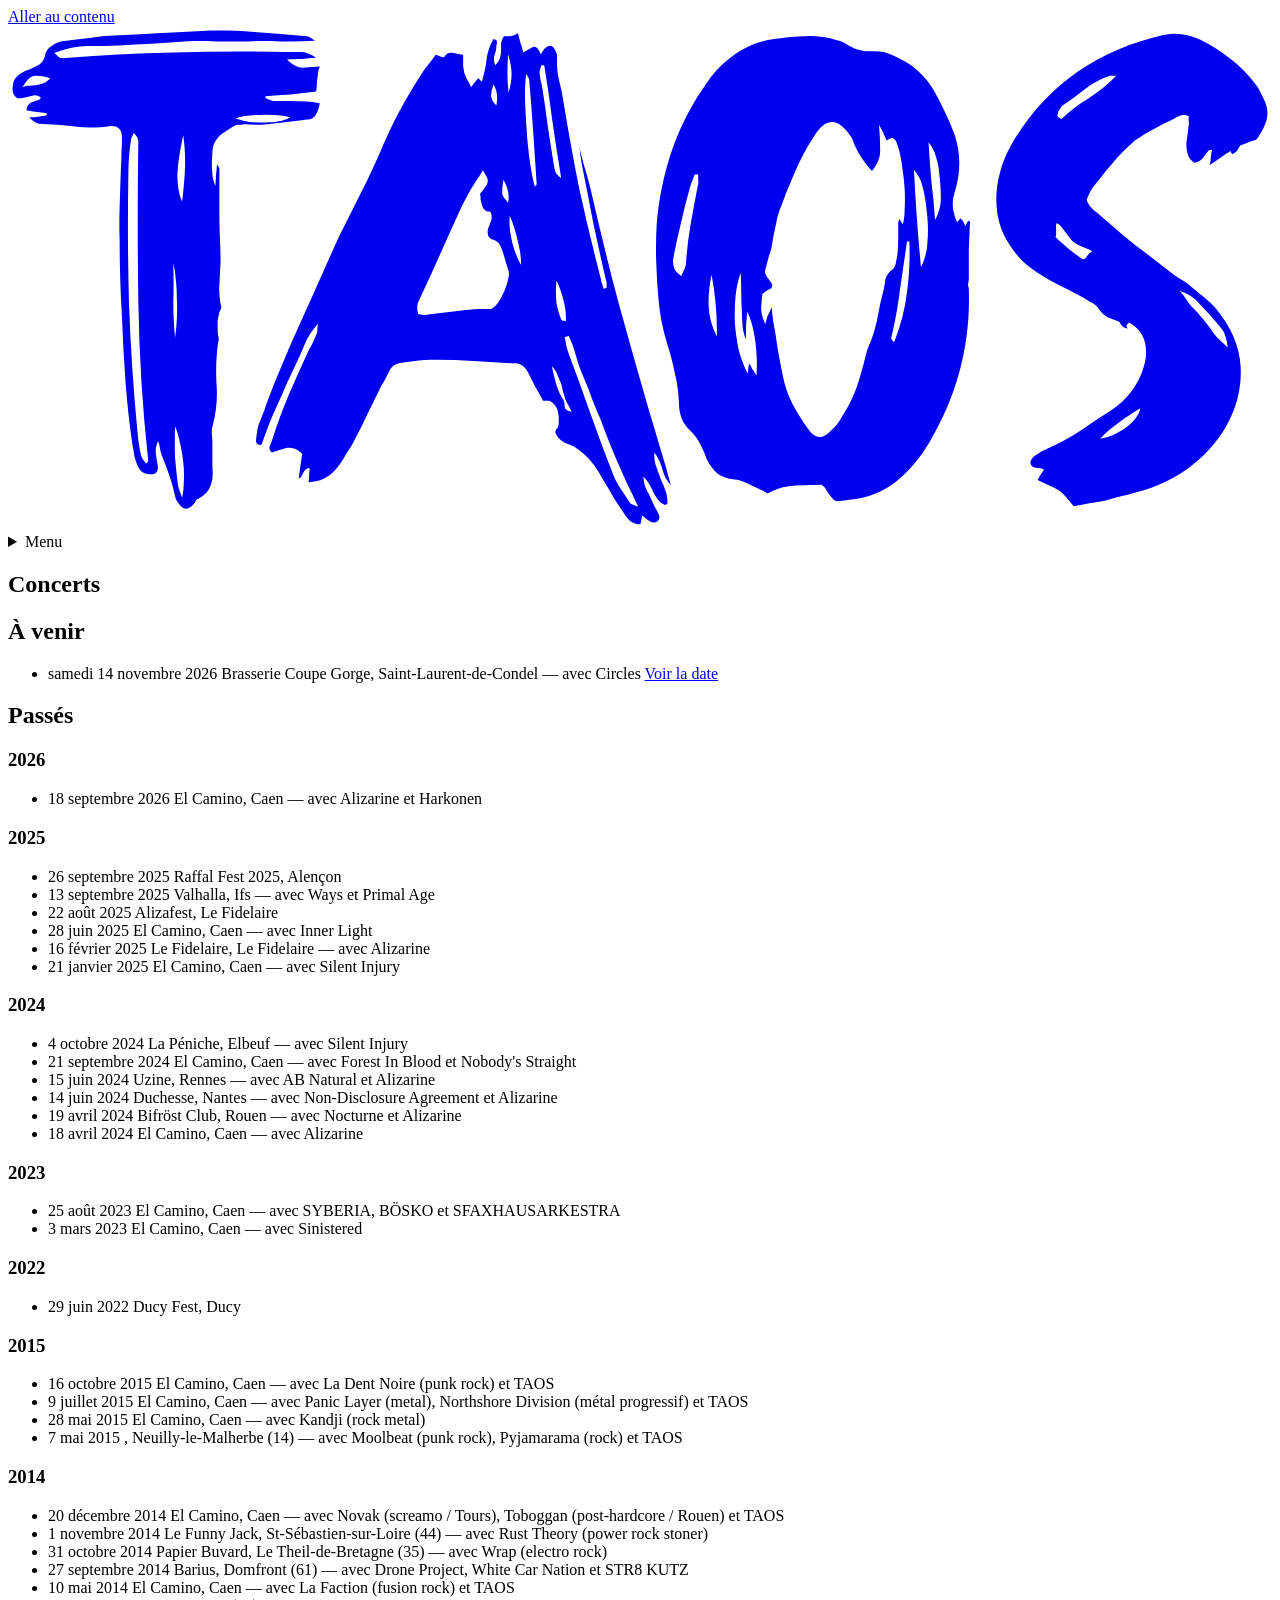
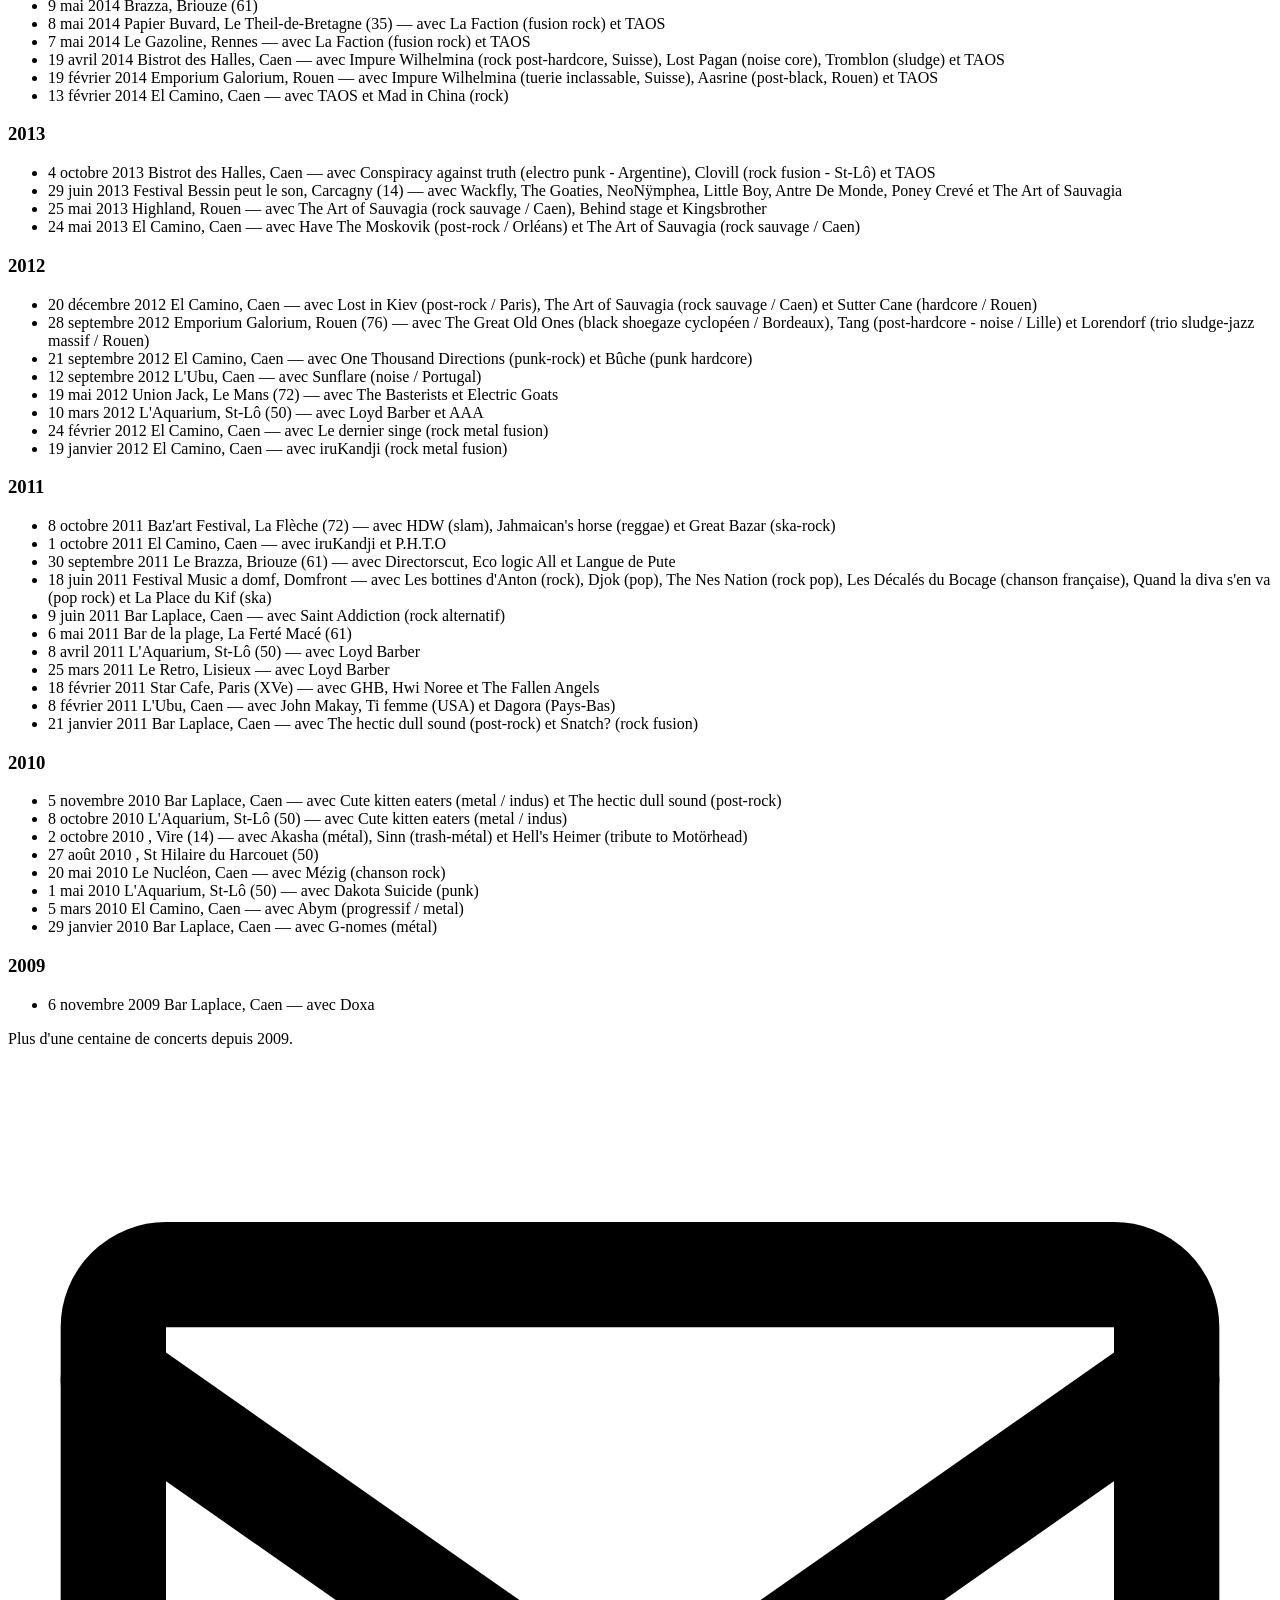
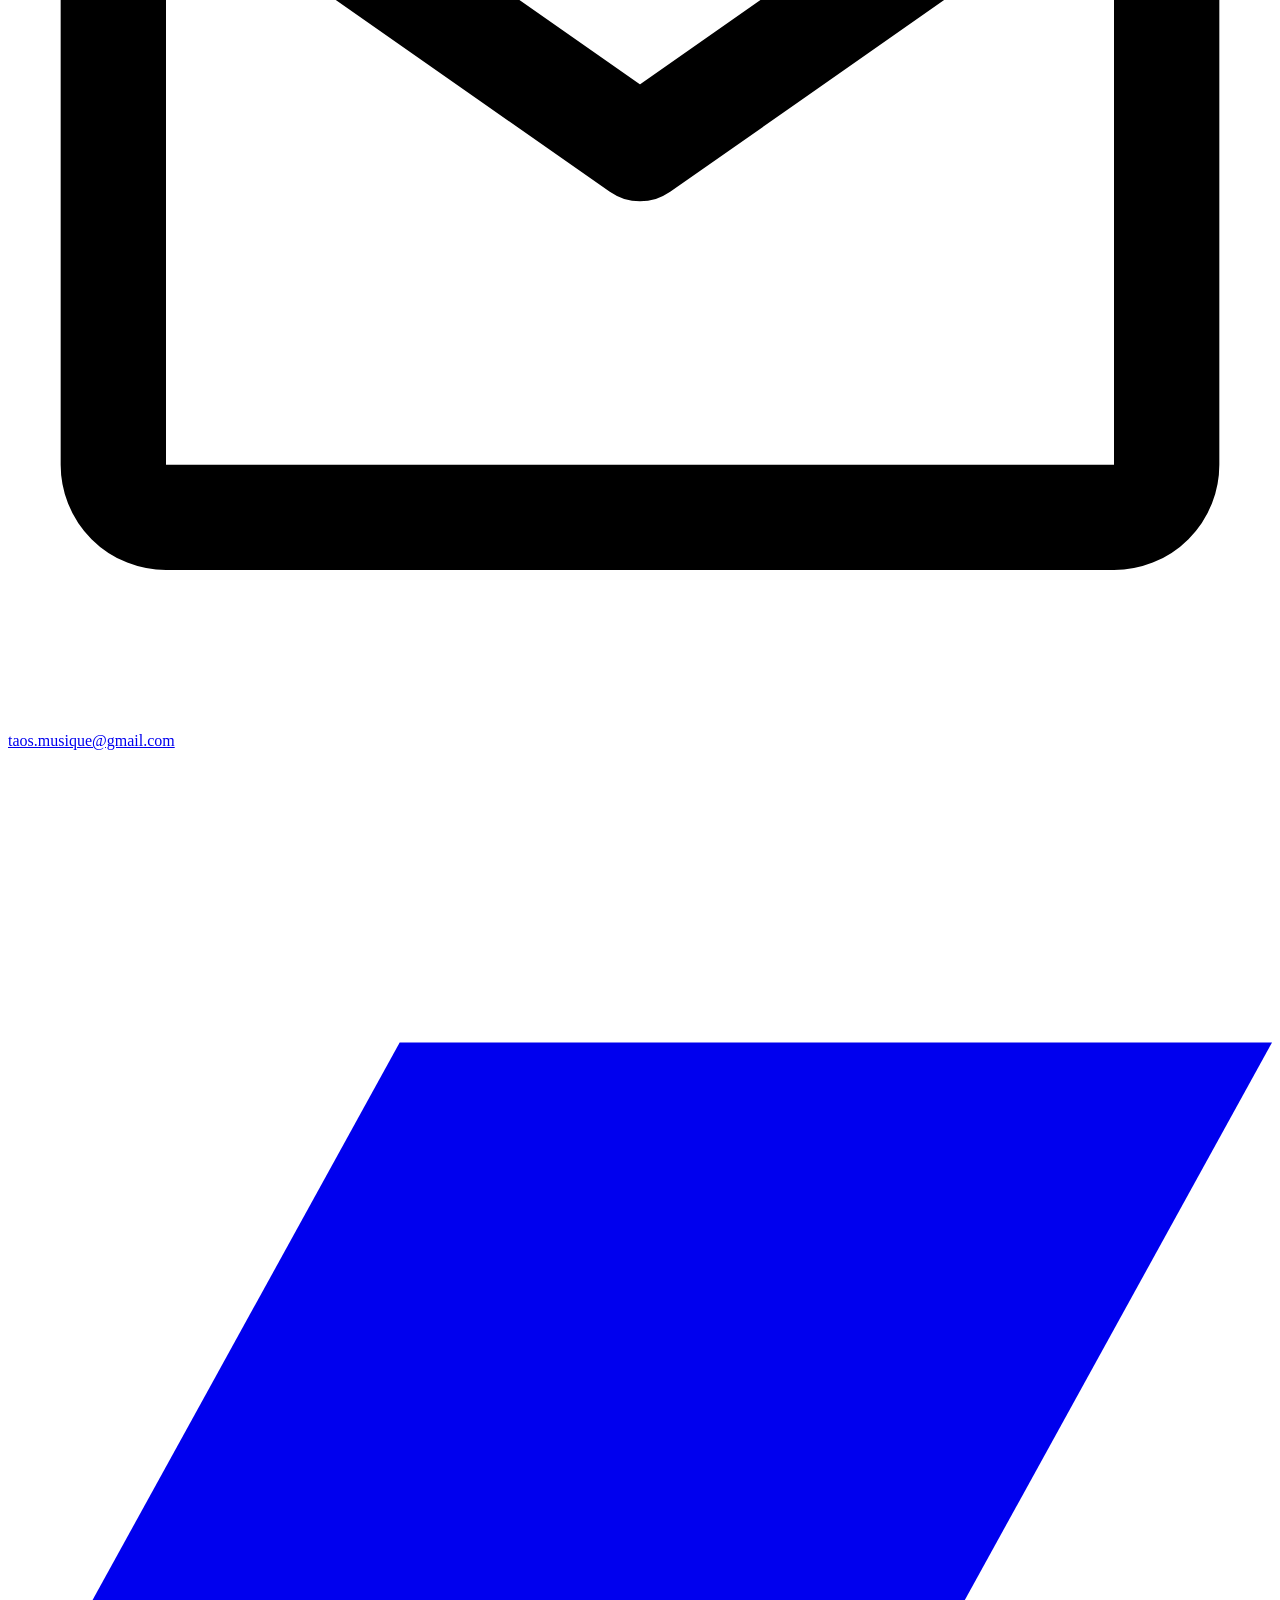
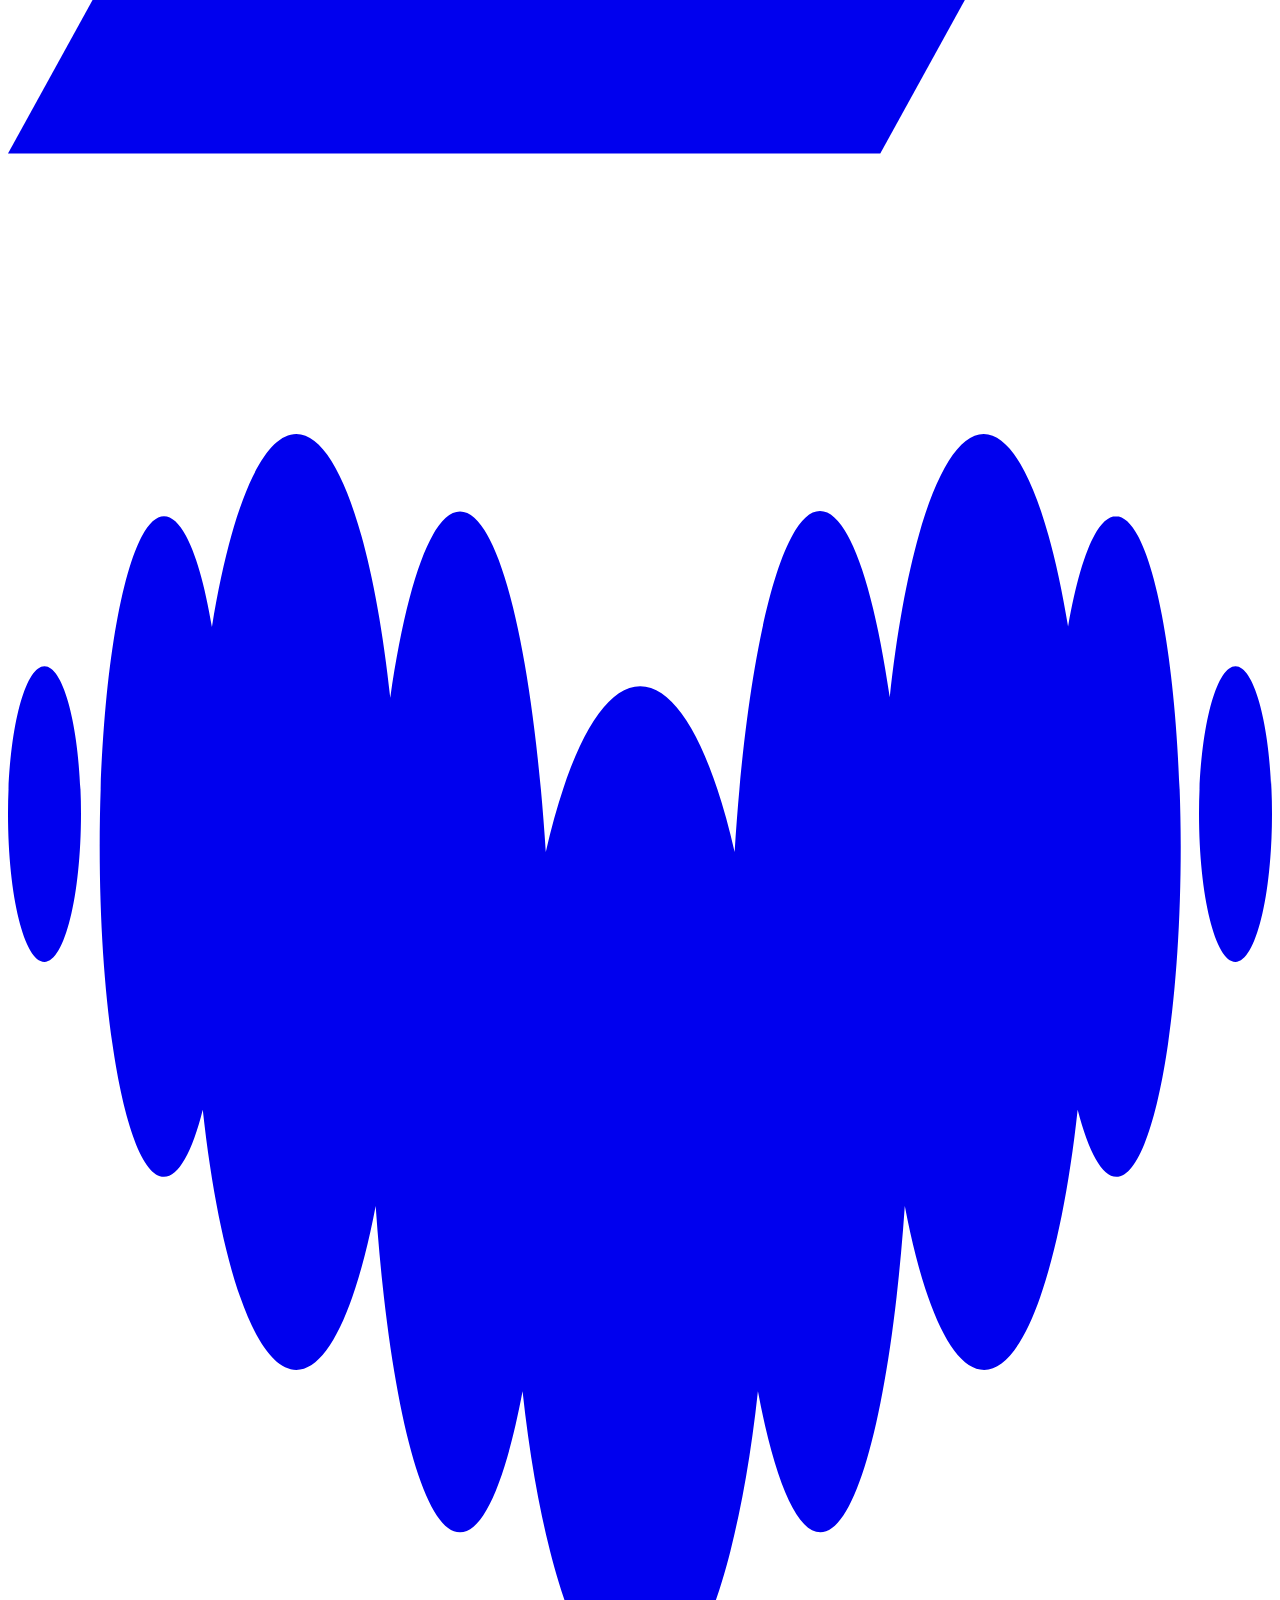
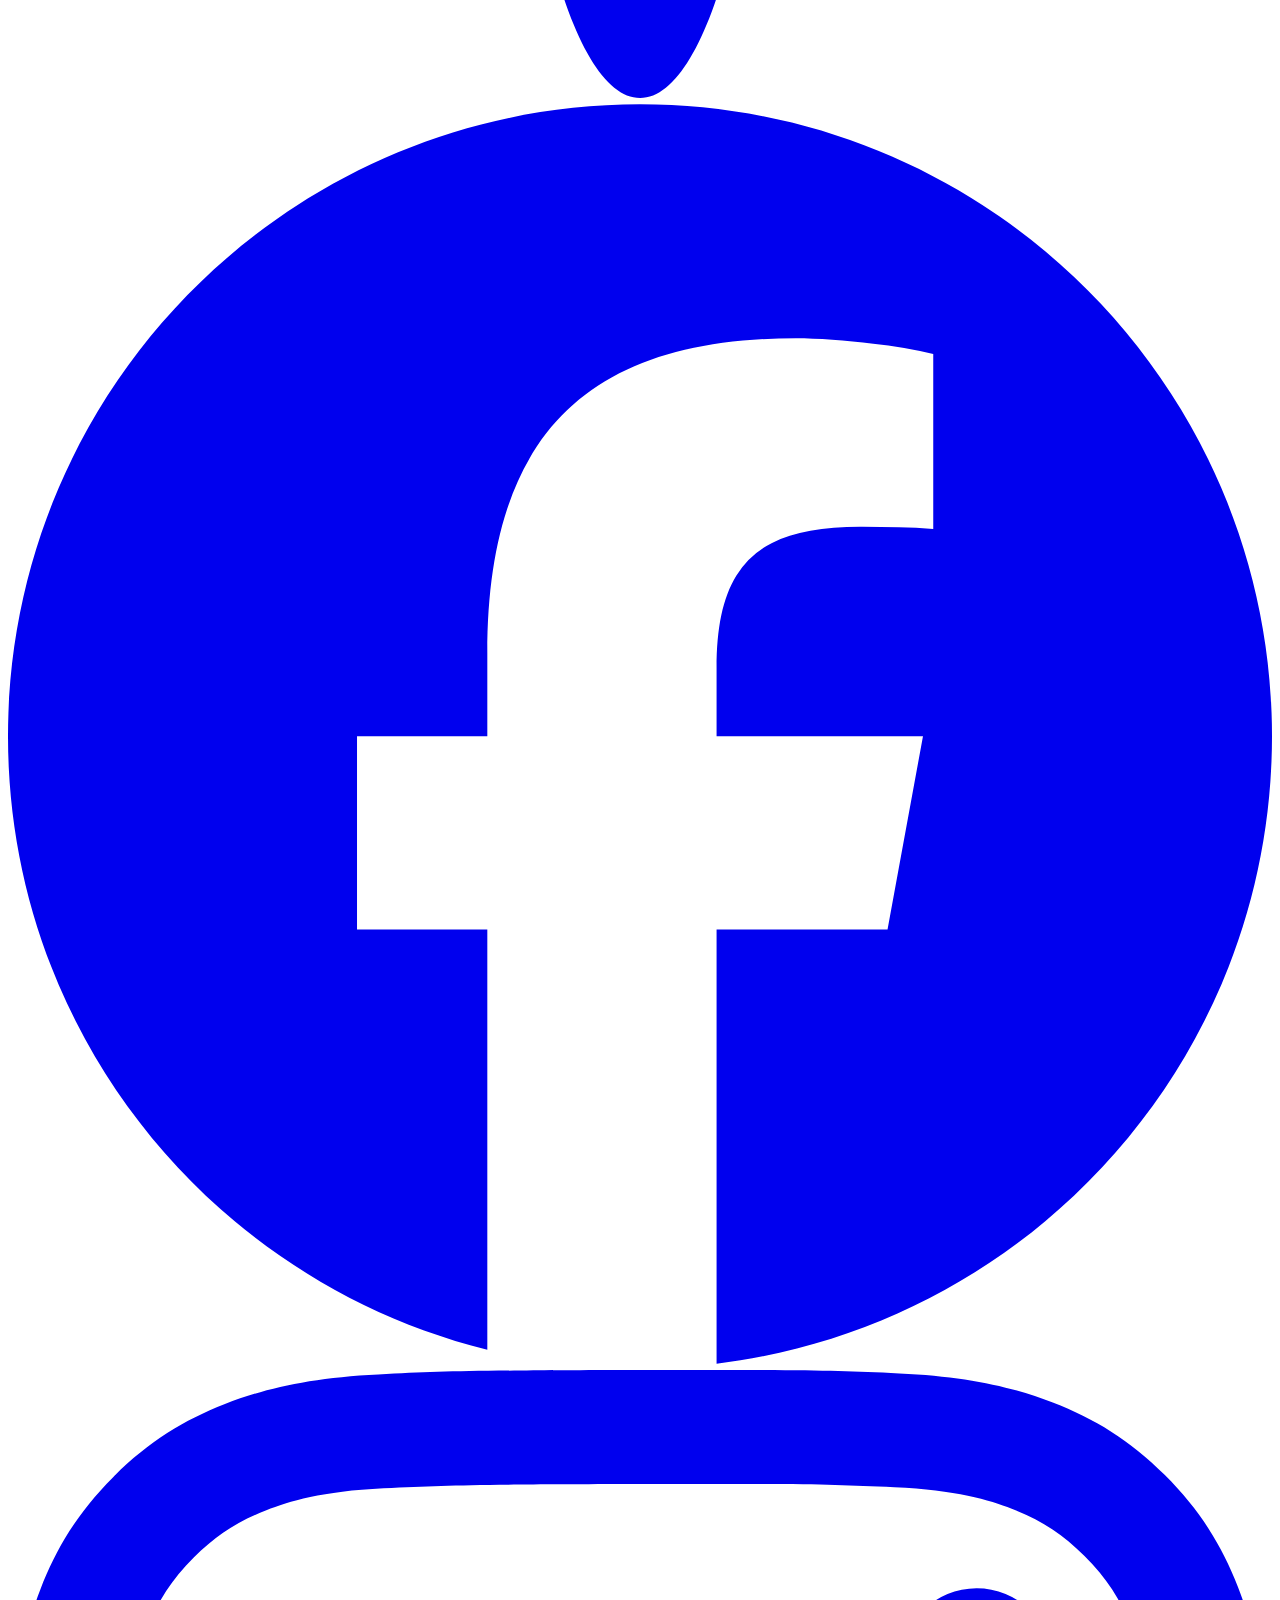
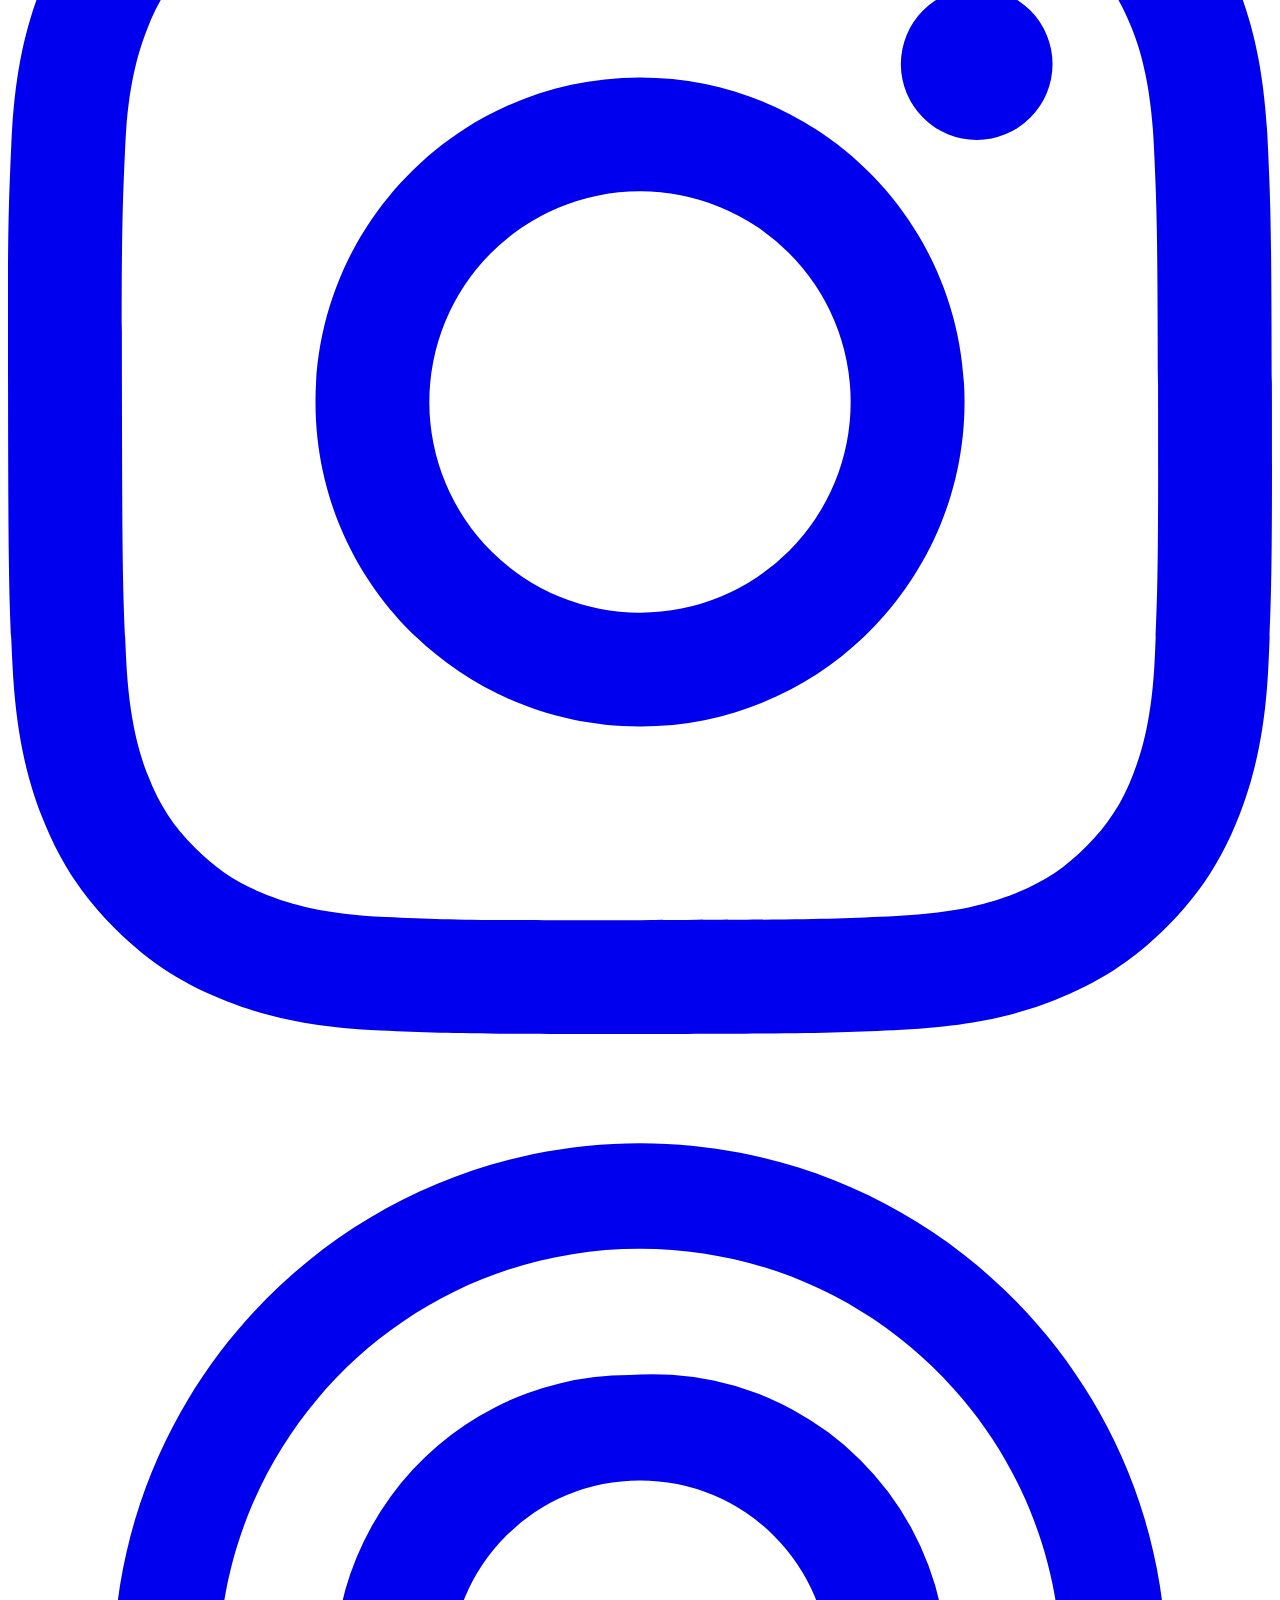
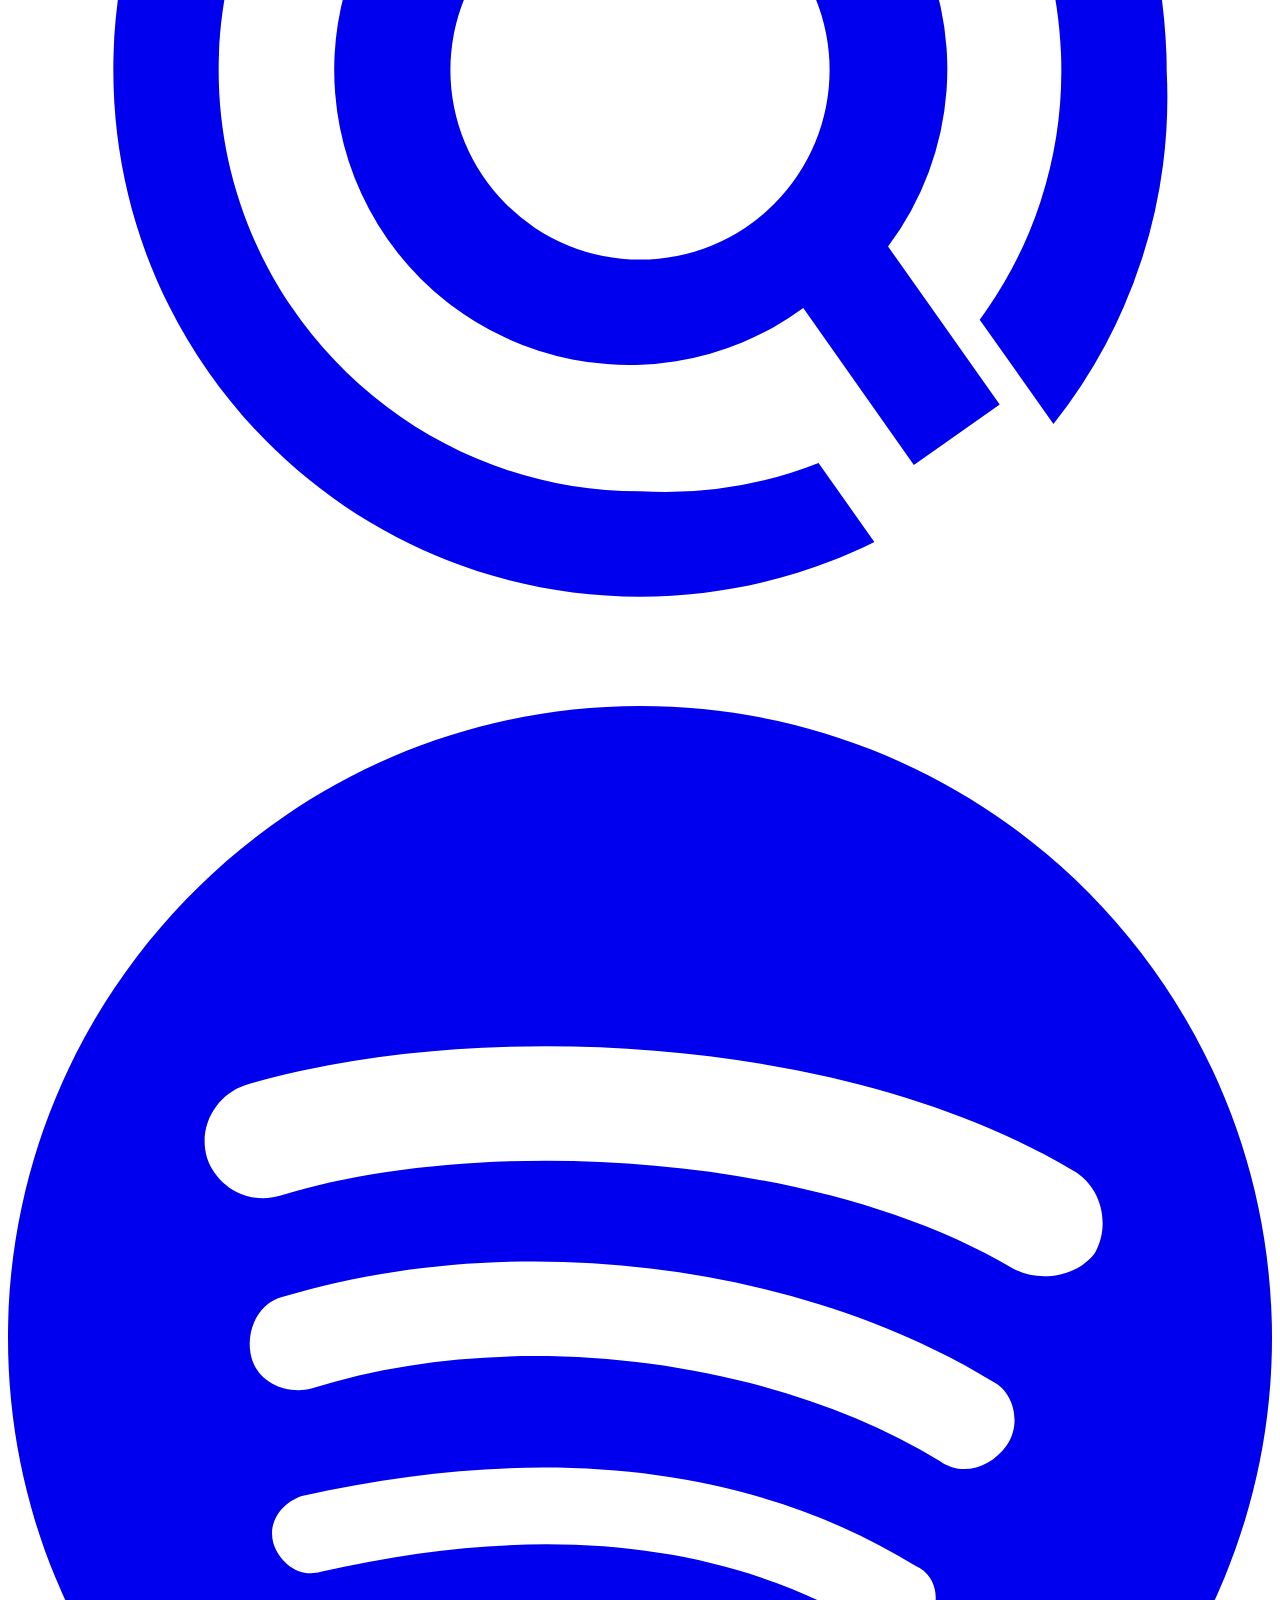
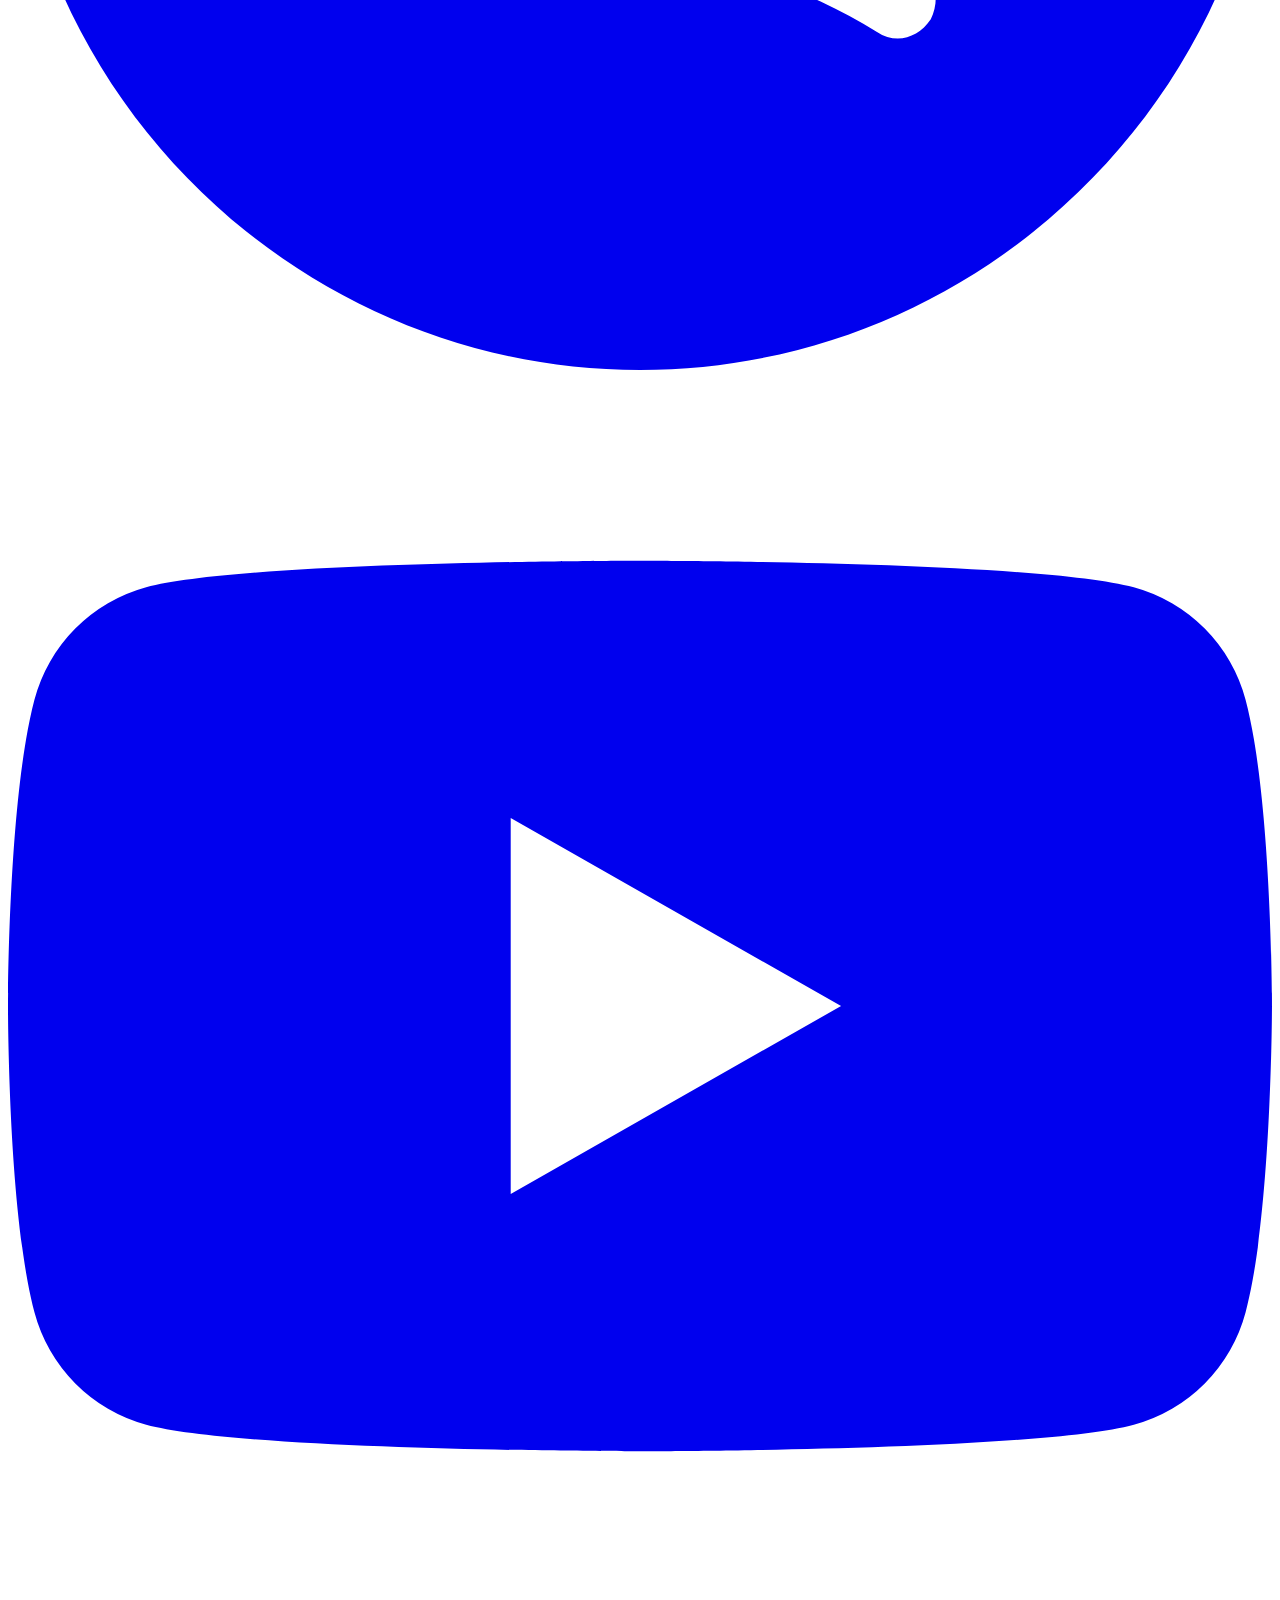
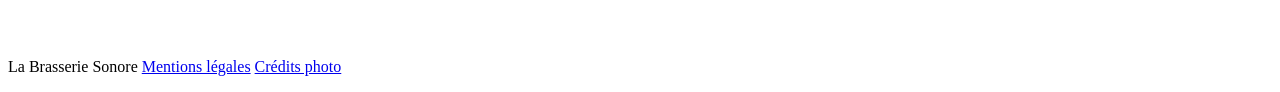
==== concerts/index.html @ 54a5f0a1 "Déploiement 2026-09-20" ====
<!doctype html>
<html lang="fr">
<head>
<meta charset="utf-8">
<meta name="viewport" content="width=device-width, initial-scale=1">
<title>Concerts — TAOS : dates à venir et passées</title>
<meta name="description" content="Prochaine date le samedi 14 novembre 2026 à Brasserie Coupe Gorge, Saint-Laurent-de-Condel. Plus d'une centaine de concerts depuis 2009.">
<link rel="canonical" href="https://mboix.github.io/taosband/concerts/">
<meta name="robots" content="noindex, nofollow">
<link rel="icon" type="image/svg+xml" href="/taosband/assets/logo/favicon.svg">
<link rel="icon" href="/taosband/favicon-32.png" sizes="32x32" type="image/png">
<link rel="apple-touch-icon" href="/taosband/favicon-180.png">
<link rel="stylesheet" href="/taosband/styles.css">
<meta property="og:title" content="Concerts — TAOS : dates à venir et passées">
<meta property="og:description" content="Prochaine date le samedi 14 novembre 2026 à Brasserie Coupe Gorge, Saint-Laurent-de-Condel. Plus d'une centaine de concerts depuis 2009.">
<meta property="og:image" content="https://mboix.github.io/taosband/og.jpg">
<meta property="og:type" content="website">
<meta property="og:url" content="https://mboix.github.io/taosband/concerts/">
<meta property="og:locale" content="fr_FR">
<meta property="twitter:card" content="summary_large_image">
<script type="application/ld+json">{"@context":"https://schema.org","@type":"MusicEvent","name":"TAOS en concert avec Circles","startDate":"2026-11-14","location":{"@type":"Place","name":"Brasserie Coupe Gorge","address":{"@type":"PostalAddress","streetAddress":"85 rue Nationale","postalCode":"14220","addressLocality":"Saint-Laurent-de-Condel","addressCountry":"FR"}},"performer":[{"@type":"MusicGroup","@id":"https://mboix.github.io/taosband/#groupe","name":"TAOS","genre":["Post-metal"],"foundingLocation":{"@type":"Place","name":"Caen"},"url":"https://mboix.github.io/taosband/"},{"@type":"MusicGroup","name":"Circles"}],"eventStatus":"https://schema.org/EventScheduled","eventAttendanceMode":"https://schema.org/OfflineEventAttendanceMode","description":"Première venue de TAOS à la Brasserie Coupe Gorge, microbrasserie de la Suisse Normande, avec le groupe nantais Circles.","url":"https://mboix.github.io/taosband/concerts/2026-11-14-brasserie-coupe-gorge-st-laurent-de-condel/"}</script>
</head>
<body>
<svg xmlns="http://www.w3.org/2000/svg" style="display:none" aria-hidden="true"><symbol id="wordmark" viewBox="159.65 925.94 2239.84 891.1">
  <path fill="currentColor" fill-rule="nonzero" d="m 549.72897,934.117 c -15.50367,-0.3445 -31.00588,-0.1735 -46.50955,0.5155 l -78.55294,4.1347 c -25.4949,1.3782 -51.33435,2.7567 -77.51832,4.1349 c -13.78105,0.6889 -27.90835,2.0674 -42.37843,4.1347 c -13.78103,1.3781 -27.55919,3.1021 -41.34022,5.1694 c -6.89052,0 -13.7832,1.7202 -20.67372,5.1656 c -3.44526,2.0671 -6.88979,4.4787 -10.33505,7.2348 c -2.75621,2.7562 -4.82221,5.859 -6.20032,9.3041 c -1.3781,9.6467 -4.82625,16.1939 -10.33865,19.6393 c -5.51243,3.4451 -11.71043,6.5442 -18.60095,9.3003 c -8.95767,2.7564 -16.1959,6.892 -21.70831,12.4042 c -4.13431,3.4453 -6.54584,8.6102 -7.2349,15.5009 c -1.37809,6.8905 -0.68703,12.7501 2.06919,17.5734 c 2.7562,4.1344 5.8552,6.2004 9.30046,6.2004 l 10.33506,-2.0655 c 4.82335,-1.3782 9.30451,-2.4147 13.43882,-3.1038 c 4.13431,-1.378 8.95737,-0.3415 14.46979,3.1038 c -1.37811,2.7561 -3.44411,4.4767 -6.20031,5.1656 c -2.75621,0.6891 -5.51328,1.722 -8.26948,3.1003 c -2.75622,0.689 -5.16774,2.0675 -7.23489,4.1346 c -2.06716,2.0673 -3.44572,5.5118 -4.13476,10.3351 c 6.20146,1.3781 12.40308,2.4147 18.60455,3.1039 c 6.20147,0.6889 12.05753,1.3765 17.56995,2.0655 l 0,4.1348 c -5.51242,0.689 -10.68103,1.3766 -15.50439,2.0655 c -4.82335,0.689 -9.98836,1.0346 -15.50078,1.0346 c 4.13431,4.8234 9.64484,8.6135 16.53538,11.3697 c 22.04965,0.6889 43.41156,2.4129 64.0831,5.1693 c 20.67156,2.7561 42.02986,2.4107 64.07953,-1.0347 c 13.09198,-0.689 19.63912,6.1999 19.63914,20.6702 c 0,9.6466 -0.34556,19.293 -1.0346,28.9396 c 0,8.9577 -0.34193,18.6074 -1.031,28.9433 c -0.68904,21.3605 -1.38011,42.3733 -2.06915,63.0449 c -0.68906,20.6716 -0.68906,41.6879 0,63.0484 c 0,22.0497 0.34553,44.4446 1.03458,67.1833 c 0.68905,22.7387 1.72205,45.1338 3.10017,67.1833 c 1.37808,37.898 3.4441,75.7951 6.2003,113.6928 c 2.75621,37.2088 6.89182,74.764 12.40422,112.6619 c 1.37812,6.2014 2.41112,12.4031 3.10017,18.6046 c 1.37811,5.5124 3.10217,11.0229 5.16933,16.5354 c 4.13431,11.0247 11.36892,16.5389 21.7047,16.5389 c 5.51241,0.6892 9.64441,-0.3439 12.40063,-3.1001 c 2.75621,-3.4453 3.44728,-7.9264 2.06916,-13.4388 c -1.3781,-7.5798 -2.41109,-14.4687 -3.10016,-20.6701 c -0.68904,-6.8905 0.68949,-14.1252 4.13476,-21.7048 c 1.37809,3.4454 2.41109,7.5772 3.10016,12.4007 c 0.68905,4.8233 1.72205,8.959 3.10014,12.4042 c 4.82338,11.7137 9.30091,23.7716 13.43522,36.1745 c 4.13431,11.7139 7.58245,24.1171 10.33866,37.209 c 0.68906,4.1343 2.75506,8.2699 6.20032,12.4042 c 8.26862,13.0922 17.91476,12.7466 28.93961,-1.0345 c 1.37809,-4.1342 3.4441,-6.5458 6.2003,-7.2349 c 11.02482,-5.5124 18.25945,-13.0926 21.70471,-22.7392 c 3.44525,-9.6467 4.48186,-20.6716 3.10376,-33.0745 l 0,-43.4094 c 0,-5.5125 -0.34554,-11.0266 -1.03459,-16.5388 c 0,-6.2015 0.68746,-11.3701 2.06557,-15.5045 c 6.20147,-24.1169 8.27107,-48.5777 6.20391,-73.3835 c -1.37811,-24.806 -0.3451,-49.2668 3.10017,-73.3836 c 1.37808,-3.4453 1.37808,-6.8899 0,-10.3352 c -0.68906,-4.1343 -1.0346,-7.9242 -1.0346,-11.3696 l 0,-12.4041 c 0,-4.1344 0.69108,-8.612 2.06917,-13.4353 c 0,-2.0671 0.68748,-4.4787 2.06558,-7.2349 c 2.06715,-3.4452 2.75462,-6.2023 2.06556,-8.2695 c -2.7562,-12.4029 -3.7892,-25.1481 -3.10015,-38.2401 c 0.68906,-13.7809 1.38013,-26.8753 2.06917,-39.2782 c 0,-13.7811 -0.34553,-27.5593 -1.03458,-41.3401 c -0.68906,-13.7812 -1.03459,-27.563 -1.03459,-41.344 l 0,-83.7223 c 0,-0.689 -0.34192,-1.3766 -1.03099,-2.0655 l -3.10375,-6.2004 c -0.68905,7.5796 -1.37653,14.8143 -2.06557,21.7048 c 0,6.2015 -0.34554,12.0576 -1.0346,17.5699 c -2.7562,-7.5794 -4.47667,-14.4686 -5.16571,-20.67 c -0.68906,-6.8906 -1.03459,-14.129 -1.03459,-21.7083 c 0.68905,-6.2016 1.03459,-12.7452 1.03459,-19.6357 c 0.68904,-7.5796 2.75504,-13.7811 6.20031,-18.6045 c 3.44526,-6.2015 8.26832,-11.0244 14.46981,-14.4698 c 6.20146,-4.1342 12.05753,-7.9243 17.56995,-11.3697 c 2.7562,-1.3779 5.51327,-2.0691 8.2695,-2.0691 c 3.44524,0 6.88979,-0.3419 10.33503,-1.0311 c 6.89054,0 13.43767,0.342 19.63914,1.0311 c 6.89051,0 13.77959,-0.3419 20.67012,-1.0311 l 35.14351,-4.1346 c 12.40292,-1.3783 24.46063,-2.7568 36.1745,-4.1347 c 6.89052,-0.6892 11.71359,-3.4463 14.46982,-8.2696 c 3.44524,-4.8233 5.85678,-11.7124 7.23488,-20.6701 l -12.40421,-2.0691 c -3.44527,-0.6891 -6.88982,-1.0311 -10.33506,-1.0311 c -9.64674,-0.6889 -19.63842,-1.0344 -29.9742,-1.0344 l -28.93961,0 l -8.26947,-2.0692 c -2.06716,-1.3782 -4.13317,-2.4112 -6.20033,-3.1002 l 0,-3.1001 c 15.15914,-1.3782 29.9739,-2.4113 44.44399,-3.1002 c 15.15914,-1.3782 30.31944,-3.1023 45.47858,-5.1694 c 0.68906,-4.8233 1.03099,-8.9554 1.03099,-12.4006 c 0,-3.4452 0.34553,-7.2353 1.03457,-11.3697 c 0.68906,-2.7562 1.0346,-5.8587 1.0346,-9.304 c 0.68904,-3.4454 1.72205,-7.2355 3.10015,-11.3697 c -10.33577,0.6891 -20.32746,1.3801 -29.9742,2.0691 c -8.95766,0 -18.25827,-4.8229 -27.905,-14.4697 c 9.64673,-0.689 18.25988,-1.0346 25.83944,-1.0346 c 7.57958,-0.6891 16.19274,-1.3766 25.83945,-2.0655 c -9.64671,-6.8906 -18.95095,-10.3388 -27.90862,-10.3388 l -26.87042,0 c -66.83804,-1.3779 -132.98975,-1.0324 -198.44968,1.0347 c -65.45991,1.3781 -131.26249,4.8225 -197.41147,10.335 c -1.37811,0 -3.10218,-0.6874 -5.16933,-2.0655 c -2.06716,-2.0671 -4.82424,-4.4787 -8.26949,-7.235 c 20.67155,-8.2687 40.31299,-12.4043 58.91738,-12.4043 c 19.29346,0 37.8947,-0.3454 55.81003,-1.0344 c 19.98251,-1.3781 39.27841,-2.4112 57.8828,-3.1002 l 57.87922,-4.1347 c 18.6044,-0.6892 37.20923,-0.6892 55.81363,0 l 56.84822,0 c 18.60439,-0.6892 37.55117,-0.6892 56.84461,0 c 19.29345,0.689 39.96428,0.347 62.01395,-1.0309 l -9.30046,-6.2041 c -2.06716,-1.378 -3.79125,-2.0655 -5.16933,-2.0655 c -31.00734,-2.7562 -62.01539,-5.1678 -93.02273,-7.2349 c -15.50366,-1.3781 -31.00589,-2.2401 -46.50956,-2.5847 z m 513.61673,4.6502 c -4.8235,2.7562 -9.3046,4.4803 -13.4389,5.1694 l -11.3697,0 c -2.7562,4.1342 -4.4765,8.2699 -5.1657,12.4042 l 0,13.4352 c 0,4.8233 -0.6911,9.3009 -2.0692,13.4352 c -1.3779,4.1344 -4.1315,8.27 -8.2659,12.4043 c -2.7562,-6.8905 -3.1016,-13.0921 -1.0345,-18.6046 c 2.0672,-5.5123 3.1,-11.0266 3.1,-16.5389 c 0.6892,-2.0672 1.0347,-4.1332 1.0347,-6.2003 c 0,-2.7562 -2.0696,-4.4767 -6.2038,-5.1658 c -6.8907,11.7138 -11.0227,24.1134 -12.4008,37.2055 c -1.3779,12.4029 -4.1352,25.1518 -8.2696,38.2437 l -3.0999,-3.1002 l -3.1001,-3.1002 c -4.1344,4.1344 -8.27,9.303 -12.4043,15.5045 c -3.4453,-6.2015 -6.20236,-11.0247 -8.26959,-14.4698 l -4.1346,-10.3387 c -0.6892,-3.4454 -1.37654,-7.5772 -2.06574,-12.4008 l 0,-19.639 c -5.51226,-0.689 -11.36837,-1.722 -17.56983,-3.1002 c -6.20145,-2.0672 -11.71569,0.3444 -16.53899,7.235 c -0.68908,0.689 -2.7552,0.3435 -6.20034,-1.0346 c -2.75632,-1.3782 -5.51337,-2.411 -8.26956,-3.1002 c -3.44527,4.8234 -6.88967,9.3009 -10.33506,13.4352 c -3.44527,4.1344 -6.88967,8.6154 -10.33494,13.439 c -15.8483,24.1166 -30.66297,48.923 -44.44408,74.4181 c -13.09191,24.8058 -25.14971,50.6453 -36.17448,77.5182 c -6.20146,13.781 -12.74863,27.9048 -19.63908,42.375 l -20.67015,41.3438 l -18.60455,37.209 c -6.20147,11.714 -12.06115,23.7715 -17.57355,36.1745 l -41.34024,93.0227 c -13.78103,30.3183 -27.56279,60.9809 -41.34382,91.9883 c -6.20147,15.1591 -12.40309,29.9737 -18.60456,44.4439 c -6.20145,14.47 -12.05753,29.2849 -17.56994,44.444 c -2.75621,6.8904 -5.17137,13.7795 -7.23853,20.67 l -8.26586,20.6738 c -2.06716,4.8233 -3.44569,9.6464 -4.13476,14.4697 c -0.68904,4.8235 -1.38013,9.9884 -2.06917,15.5009 c -1.3781,6.8904 1.72451,10.3386 9.30409,10.3386 c 4.82336,-12.403 9.30089,-24.4642 13.4352,-36.1781 c 4.82338,-12.4029 9.99198,-24.4607 15.50439,-36.1744 c 5.51241,-11.714 10.68102,-23.4261 15.50439,-35.14 l 16.53537,-35.1435 c 5.51242,-11.714 10.68102,-23.4261 15.50439,-35.1399 c 4.82336,-12.4031 12.74905,-24.8061 23.77387,-37.209 c -0.68904,5.5122 -1.03458,9.6478 -1.03458,12.4041 c 0,2.0673 -0.34554,3.7875 -1.03459,5.1657 l -6.20032,14.4699 c -2.06716,4.1343 -4.4787,8.6154 -7.2349,13.4387 c -12.40292,26.8731 -24.4606,53.7455 -36.17449,80.6186 c -11.02483,26.184 -21.01652,53.402 -29.9742,81.653 l -4.13474,10.335 c -0.68905,3.4453 0.68948,6.8899 4.13474,10.3351 l 12.40062,-4.1347 c 4.82337,-2.0671 9.3045,-3.4457 13.43883,-4.1347 c 4.82337,-0.6891 9.3009,-0.3435 13.43521,1.0345 c 4.82335,1.3782 9.64644,4.4771 14.46982,9.3005 c -2.06718,13.781 -4.13317,28.2538 -6.20033,43.4131 c 2.7562,-0.6892 4.48029,-2.0678 5.16933,-4.1349 c 1.3781,-2.0671 2.41111,-4.133 3.10015,-6.2002 c 1.37812,-2.0671 2.75665,-3.7914 4.13475,-5.1694 c 1.3781,-1.3781 3.78964,-2.0691 7.23489,-2.0691 c -0.68905,4.1342 -1.03458,8.27 -1.03458,12.4042 c 0,4.1343 -0.34554,8.2699 -1.03458,12.4043 c 15.15913,-0.689 27.56235,-4.8247 37.20909,-12.4043 c 9.64671,-8.2686 17.91434,-18.2603 24.80485,-29.9741 c 2.7562,-4.8235 5.51329,-9.3009 8.26949,-13.4353 c 3.44526,-4.8234 6.54786,-9.992 9.30406,-15.5043 c 8.95769,-16.5372 17.2253,-33.0725 24.80491,-49.6098 c 8.26862,-17.2263 16.53614,-34.1105 24.80477,-50.6478 c 2.75632,-4.1343 5.16787,-8.2665 7.23503,-12.4008 l 6.20387,-12.4042 c 4.13431,-8.9576 11.36898,-14.1262 21.70476,-15.5044 l 31.0051,-4.1346 c 10.33581,-1.3783 20.6731,-1.7203 31.00878,-1.0311 c 22.04964,0 44.0989,0.6876 66.14868,2.0655 l 68.2143,4.1349 l 6.2038,0 c 9.6468,0.689 17.2269,6.5452 22.7393,17.5699 l 12.4007,24.8047 c 4.8233,8.2687 9.3045,16.1944 13.4387,23.774 l 8.2658,0 c 2.7563,0 4.8259,0.6875 6.2041,2.0655 c 7.5795,5.5125 11.7116,12.4052 12.4006,20.6737 c 1.3781,7.5797 1.3781,15.5018 0,23.7703 c -0.689,1.3782 -2.0675,3.1022 -4.1348,5.1694 c -1.3781,2.0671 -1.3781,4.4787 0,7.2349 c 3.4454,6.2015 7.581,10.6791 12.4043,13.4351 c 1.3782,1.3783 3.1022,2.4148 5.1694,3.1039 l 6.2001,2.0655 c 6.8907,2.7562 12.7466,6.2007 17.5702,10.3351 c 5.5122,4.1343 11.0265,8.9574 16.5389,14.4699 c 6.8906,7.5795 12.7465,15.5052 17.5698,23.7737 c 4.8235,8.2687 9.9922,16.8819 15.5044,25.8395 l 14.4699,24.805 l 16.5355,24.8047 c 6.8904,11.714 16.1947,17.5736 27.9086,17.5736 l 3.1001,-15.5044 c 2.7563,2.0671 5.1678,4.1331 7.235,6.2004 c 2.7561,2.0671 5.5132,3.7912 8.2693,5.1694 c 4.1344,1.3779 7.9245,1.0324 11.3697,-1.0348 c 3.4454,-3.4451 4.4782,-6.8897 3.1002,-10.335 c -2.0671,-5.5125 -4.4787,-10.3354 -7.2349,-14.4697 c -2.0671,-4.1344 -4.1331,-8.6157 -6.2003,-13.439 c -2.7561,-6.2015 -5.8589,-12.403 -9.304,-18.6045 c -2.7563,-5.5124 -4.4804,-13.089 -5.1694,-22.7356 c 4.1344,4.1343 7.5824,8.6117 10.3388,13.4352 c 2.7561,4.8233 5.1676,9.6465 7.2348,14.4698 c 2.7561,4.8234 5.5097,9.3009 8.2659,13.4351 c 3.4453,4.1344 7.5809,7.237 12.4042,9.3041 l 4.1347,-2.0692 c 0.6892,-8.2686 -0.3439,-15.8451 -3.1002,-22.7355 c -2.0672,-6.8907 -4.8243,-13.7834 -8.2694,-20.6738 l -8.2696,-22.7393 c -2.756,-7.5796 -3.7891,-15.8471 -3.1001,-24.8049 c 6.8905,9.6467 11.7135,19.984 14.4699,31.0088 c 2.7561,10.3358 7.5793,19.2908 14.4697,26.8704 c -5.5125,-22.0497 -11.7139,-43.7534 -18.6046,-65.1141 c -6.2014,-22.0495 -12.7449,-44.099 -19.6353,-66.1485 c -19.2936,-66.1491 -37.8985,-131.9553 -55.8139,-197.4154 c -17.2262,-65.4597 -33.4196,-131.608 -48.5787,-198.446 c -3.4454,-13.781 -7.2353,-27.2172 -11.3697,-40.3092 c -2.5686,-9.7612 -5.1384,-19.9092 -7.707,-30.0534 c -0.038,0.019 -0.087,0.0260000000001 -0.1216,0.0350000000001 c 0.5528,3.8136 1.267,7.7896 1.6294,11.4129 c 0.6889,6.8905 1.722,13.7831 3.1002,20.6738 c 6.8905,33.7635 13.4377,67.1794 19.6391,100.2539 c 6.8904,32.3855 14.1251,65.1176 21.7047,98.1922 c 1.378,4.1342 2.0655,7.2331 2.0655,9.3005 l 0,6.2038 c 0.689,1.378 -1.0314,2.4111 -5.1657,3.1002 l -4.1348,-12.4042 c -0.689,-4.8235 -1.7258,-9.3009 -3.1037,-13.4352 c -13.092,-50.99 -25.1497,-101.6358 -36.1745,-151.9365 c -10.3357,-50.99 -19.6365,-102.3233 -27.905,-154.0022 c -2.0673,-13.092 -4.8243,-26.1862 -8.2695,-39.2782 c -2.7563,-13.0922 -3.7894,-26.5282 -3.1002,-40.3093 c 0,-4.8233 -1.724,-9.6465 -5.1693,-14.4698 c -4.1343,-6.8907 -9.9905,-6.5452 -17.5699,1.0346 l -6.2004,9.3005 c -4.1343,-11.025 -8.9574,-15.1569 -14.4697,-12.4007 c -5.5125,2.7563 -11.0266,5.8551 -16.5391,9.3005 c -1.3782,-6.2015 -3.0984,-12.0577 -5.1657,-17.57 z m 1161.333,0.7751 c -5.6847,0.1715 -11.457,0.9507 -17.3141,2.3288 c -120.584,27.562 -210.5056,92.3315 -269.7639,194.3113 c -8.9579,15.8481 -15.5013,31.696 -19.6357,47.544 c -6.2015,22.0497 -8.2709,43.4116 -6.2038,64.0831 c 1.378,20.6716 7.9252,40.9969 19.639,60.9796 c 10.3358,17.2262 22.7391,31.6953 37.2093,43.4093 c 15.1591,11.714 31.698,22.0511 49.6131,31.0088 c 14.4702,6.8904 27.2153,13.4376 38.2402,19.639 c 6.2015,3.4454 12.7486,7.2355 19.6391,11.3697 c 7.5797,3.4452 13.0901,7.9228 16.5354,13.4353 c 4.8233,6.8905 9.9919,11.7136 15.5044,14.4697 c 6.2015,2.0672 12.4032,4.4787 18.6046,7.2348 c 2.0671,0.6892 3.4457,2.0677 4.1347,4.135 c 1.3782,2.0671 2.7567,3.7911 4.1346,5.1692 c 2.0673,2.0673 11.0258,4.8217 8.2696,2.0655 c -2.7562,-2.756 -1.7233,-5.8588 3.1002,-9.3039 c 15.1591,8.9576 24.4596,20.6733 27.905,35.1435 c 3.4452,13.781 2.7578,28.2502 -2.0655,43.4093 c -4.1344,15.1592 -11.369,29.6284 -21.7048,43.4096 c -10.3358,13.7808 -22.0516,24.8055 -35.1435,33.0742 c -18.6044,11.7137 -36.8637,23.775 -54.7791,36.178 c -17.2262,11.7139 -36.1766,22.0475 -56.8483,31.0053 c -4.8233,2.0672 -9.6463,4.4788 -14.4696,7.2348 l -12.4008,8.2696 c -2.0671,2.0671 -3.7912,4.8243 -5.1692,8.2693 c -0.6892,2.7565 0,5.5135 2.069,8.2696 c 1.3782,1.3781 3.4443,2.4112 6.2004,3.1001 c 2.7563,0 5.5135,0.3419 8.2695,1.0311 c 2.0673,0 4.4787,0.691 7.2349,2.0691 c -2.0671,3.4452 -4.1367,6.5443 -6.2038,9.3004 c -1.3783,2.7563 -3.0986,5.859 -5.1658,9.3042 c 6.8905,3.4452 13.434,6.5442 19.6354,9.3004 c 6.8907,2.7562 13.0922,5.8589 18.6047,9.304 c 5.5125,4.1344 9.9935,8.6119 13.4388,13.4352 l 12.4005,14.4699 c 9.6469,-1.3781 18.9511,-3.0986 27.9087,-5.1658 c 9.6468,-1.378 19.2929,-3.102 28.9396,-5.1691 c 8.9577,-2.7564 17.9163,-5.1679 26.874,-7.2351 c 8.9577,-2.0671 18.2584,-4.4785 27.9051,-7.2348 c 37.2089,-9.6467 70.2828,-25.84 99.2229,-48.5787 c 28.9402,-23.4278 50.6477,-49.9547 65.1179,-79.5839 c 15.159,-30.3184 21.7027,-62.3594 19.6355,-96.1229 c -2.0672,-33.7635 -15.8453,-66.4958 -41.3403,-98.1921 c -6.2015,-7.5796 -13.0942,-14.4687 -20.6736,-20.6701 l -22.7395,-18.6045 c -6.8905,-6.2015 -14.4706,-11.7157 -22.7393,-16.539 c -7.5794,-4.8235 -15.1561,-10.3339 -22.7355,-16.5354 c -19.2936,-15.159 -38.5894,-29.9739 -57.8829,-44.444 c -18.6044,-15.1591 -36.8637,-30.6613 -54.779,-46.5096 c -5.5124,-4.8233 -11.3686,-9.6463 -17.5701,-14.4696 c -5.5122,-4.8236 -9.648,-10.6831 -12.4041,-17.5737 c 3.4453,-10.3358 8.2684,-19.291 14.4699,-26.8704 c 6.8904,-8.2686 13.4376,-16.5398 19.639,-24.8085 c 6.8904,-7.5796 13.4376,-15.1598 19.6391,-22.7392 c 5.3826,-5.921 30.2124,-30.6089 33.0744,-32.0399 c 4.8234,-2.7562 9.6463,-5.8552 14.4699,-9.3005 c 7.5793,-4.8233 15.5016,-9.3045 23.7701,-13.4387 c 8.2687,-4.8235 16.5399,-8.9554 24.8086,-12.4008 c 4.8233,-2.756 9.6463,-5.1676 14.4696,-7.2347 c 4.8236,-2.7562 10.334,-2.7562 16.5354,0 l 0,8.2658 c 0.689,2.0671 0.689,4.8242 0,8.2696 l -2.0655,16.5388 c -0.6892,4.8235 -1.3801,9.9885 -2.0692,15.5009 c 0,7.5795 1.0366,14.4721 3.1038,20.6736 c 2.0671,5.5125 5.8538,9.9901 11.366,13.4352 c 7.5796,-1.3779 12.7483,-4.4771 15.5045,-9.3004 c 3.4452,-4.8234 6.8897,-9.3046 10.3349,-13.4388 l 5.1694,0 c -0.689,3.4453 -1.3764,7.5808 -2.0655,12.4041 c 0,4.1344 -0.6912,8.9576 -2.0691,14.4699 c 7.5794,-4.8234 14.1265,-9.3008 19.639,-13.4352 c 6.2015,-4.1342 12.0576,-7.9243 17.5699,-11.3697 c 1.3782,5.5125 3.7897,6.5455 7.2351,3.1003 c 2.0671,-1.3783 3.7911,-3.1023 5.1691,-5.1694 c 1.3782,-2.7562 3.0987,-5.5098 5.1659,-8.2659 c 2.7561,-0.689 7.5793,-2.413 14.4697,-5.1693 c 2.7562,-1.3781 5.5132,-2.411 8.2696,-3.1002 c 3.4451,-0.6891 5.8567,-2.0676 7.2349,-4.1347 c 8.2685,-11.714 13.7826,-23.0841 16.5388,-34.109 c 2.7563,-11.7138 0.6866,-24.1171 -6.2038,-37.209 l -6.2005,-12.4008 c -2.0671,-4.1342 -4.4787,-7.9243 -7.2347,-11.3695 c -13.092,-17.9154 -27.9069,-33.0757 -44.4441,-45.4786 c -15.8481,-13.092 -33.7618,-24.4622 -53.7443,-34.1089 c -9.6469,-4.8235 -19.9842,-7.9223 -31.0089,-9.3005 c -5.5125,-1.0336 -11.1102,-1.4664 -16.7949,-1.2941 z m -78.2933,197.6746 c 0.7951,-1.3254 -3.9415,3.1601 0,0 z M 1573.8586,943.9366 c -18.6043,0 -37.5548,1.724 -56.8483,5.1693 c -20.6716,2.7562 -39.2764,8.9579 -55.8137,18.6046 c -16.5373,9.6466 -31.6939,21.7044 -45.4748,36.1746 c -6.8907,7.5793 -13.0921,15.5016 -18.6046,23.7701 l -16.5389,24.8085 c -20.6716,33.7634 -36.865,69.2492 -48.579,106.4579 c -11.7137,37.2089 -19.2939,76.1389 -22.7392,116.7931 c -1.378,22.0495 -1.72,44.4446 -1.0309,67.1833 c 0.689,22.7387 2.0677,45.1336 4.1348,67.1831 c 2.0671,26.184 7.232,52.711 15.5007,79.584 c 5.5125,17.2262 9.9936,34.4527 13.4389,51.6789 c 4.1343,16.5373 6.5456,33.7635 7.2348,51.6789 c 0,21.3606 6.8891,38.2413 20.6702,50.6442 c 7.5796,7.5796 13.4356,15.5053 17.5698,23.7739 c 4.1343,8.2687 7.9244,17.2273 11.3697,26.8739 c 4.8233,9.6469 11.025,17.9146 18.6046,24.805 c 8.2687,6.2015 18.2602,9.6461 29.9741,10.3351 c 3.4454,0 6.8898,0.691 10.3351,2.0692 c 4.1343,1.3781 7.9245,2.7529 11.3697,4.1311 c 6.8906,3.4451 13.4376,6.5479 19.6391,9.3041 c 6.2015,2.7561 12.0577,5.8553 17.5699,9.3005 c 6.8907,-3.4452 13.0921,-6.1988 18.6046,-8.2661 c 5.5125,-2.0671 11.0267,-3.4456 16.5389,-4.1346 c 9.6469,-1.3781 19.6386,-2.0692 29.9744,-2.0692 c 10.3358,-0.6889 20.6692,-1.0309 31.005,-1.0309 l 3.1002,3.1001 c 0.6891,0 1.38,0.6875 2.0692,2.0657 c 4.1343,6.8904 7.5789,12.059 10.3351,15.5042 c 2.7561,3.4454 5.1676,5.8568 7.2348,7.2351 c 2.7561,1.3779 5.8552,1.7234 9.3006,1.0344 c 4.1343,0 9.6484,-0.691 16.5388,-2.0692 c 33.0746,-3.4453 60.9801,-14.4699 83.7188,-33.0743 c 22.7387,-18.6043 42.0345,-41.3412 57.8827,-68.2143 c 50.3007,-84.0643 73.7288,-175.3643 70.2835,-273.8987 c -1.3782,-2.7562 -1.7238,-5.5133 -1.0347,-8.2695 c 0.6892,-2.7563 1.0347,-5.8551 1.0347,-9.3005 l 0,-49.6134 l 2.0655,-49.6097 c 0,-0.6889 -0.6874,-1.7257 -2.0655,-3.1037 c -1.3782,1.378 -2.4147,2.7565 -3.1037,4.1347 l -3.1002,6.2039 c -1.3782,-4.8233 -4.1353,-9.6465 -8.2695,-14.4698 l -3.1003,3.1002 c -0.6889,1.3782 -1.722,2.7567 -3.1002,4.1347 c -8.2685,-17.9153 -9.9889,-34.7996 -5.1656,-50.6479 c 11.7139,-35.1416 12.0558,-69.5943 1.0311,-103.3578 c -5.5125,-15.1591 -11.7143,-29.6283 -18.6047,-43.4094 c -6.2014,-13.781 -13.4361,-27.5627 -21.7048,-41.3438 c -10.3358,-15.8483 -22.7388,-28.9389 -37.2089,-39.2746 c -14.4701,-10.3358 -30.6635,-18.2615 -48.5788,-23.774 c -6.8905,-1.3779 -14.125,-1.72 -21.7046,-1.031 c -6.8906,0 -13.4341,-0.691 -19.6357,-2.0689 c -6.8904,-1.3783 -13.7831,-4.1354 -20.6735,-8.2696 c -6.2016,-4.8235 -13.0906,-7.9225 -20.6704,-9.3006 c -17.9151,-5.5123 -36.1744,-7.9239 -54.7788,-7.2348 z m -528.0865,32.0397 c 4.1343,13.092 6.2039,24.8077 6.2039,35.1435 c 0,9.6469 -1.7241,20.6714 -5.1694,33.0744 c -1.3781,-10.3358 -2.0655,-20.6731 -2.0655,-31.0089 c 0,-11.0247 0.3418,-23.428 1.031,-37.209 z m 58.9138,19.6392 l 5.1693,0 c 5.5123,33.0744 10.3355,66.1485 14.4697,99.2231 c 4.8233,33.0745 9.9919,66.4939 15.5044,100.2576 c -5.5125,-3.4454 -8.9569,-7.2354 -10.335,-11.3698 c -1.3782,-4.8233 -2.4112,-9.6464 -3.1002,-14.4697 l -10.3388,-66.1488 c -2.756,-22.0495 -5.8551,-44.0989 -9.3002,-66.1486 c -0.6892,-4.8233 -1.722,-9.3046 -3.1002,-13.4389 l -2.0692,-14.4697 c 0,-2.0672 0.3455,-4.1332 1.0344,-6.2004 c 0.6892,-2.7561 1.3768,-5.1677 2.0658,-7.2348 z m -26.8705,15.5043 l 5.1657,8.2696 c 2.7563,31.0074 5.1677,62.0117 7.2349,93.019 l 6.204,93.0229 c 0,1.3781 -0.3456,2.4109 -1.0347,3.1001 c -0.689,0 -1.3765,0.691 -2.0655,2.0691 c -2.7561,-8.9577 -5.5132,-22.3938 -8.2695,-40.3093 c -2.7562,-18.6044 -4.8258,-37.9002 -6.204,-57.8828 c -1.3781,-20.6715 -2.411,-40.3093 -3.1001,-58.9137 c 0,-18.6043 0.691,-32.728 2.0692,-42.3749 z m 1034.461,3.1002 l 11.3698,0 c -15.8484,15.8481 -32.3872,29.2844 -49.6134,40.3092 c -17.2263,10.3358 -33.0742,22.3936 -47.5443,36.1745 c -4.8233,-2.0672 -7.2348,-4.1331 -7.2348,-6.2002 l 2.0691,-8.2696 c 1.3781,-1.3781 2.4112,-2.7566 3.1003,-4.1347 c 1.3781,-2.0672 2.7567,-3.7876 4.1346,-5.1658 c 13.7811,-9.6466 26.8717,-19.2965 39.2747,-28.9431 c 13.0921,-10.3358 27.9068,-18.2579 44.444,-23.7703 z m -1904.33969,0.064 c 6.33067,-0.3875 15.18024,0.9692 26.5496,4.07 c -4.13431,4.8233 -8.61186,7.9223 -13.43521,9.3005 c -4.13431,1.3779 -8.26992,2.4109 -12.40423,3.1001 c -4.13431,0 -8.26631,0.3455 -12.40062,1.0345 c -4.13432,0 -7.92439,1.033 -11.36966,3.1003 c 6.20147,-11.0249 12.05753,-17.5685 17.56996,-19.6357 c 1.55036,-0.5168 3.37995,-0.8405 5.49016,-0.9697 z m 811.99599,15.4397 c 6.2014,9.6466 7.9254,22.0499 5.1691,37.2089 c -6.8904,-6.8905 -9.9893,-13.4376 -9.3004,-19.6391 c 0.6891,-6.2014 2.0641,-12.0576 4.1313,-17.5698 z m -412.32454,53.7443 c 18.6044,-0.689 35.83071,0.6895 51.6789,4.1347 c -4.13431,2.7563 -10.33593,5.1679 -18.60455,7.235 c -7.57956,1.378 -15.84719,2.0692 -24.80486,2.0692 c -8.95766,0 -18.25828,-0.3457 -27.90501,-1.0347 c -8.95767,-1.3781 -17.22889,-3.4477 -24.80847,-6.2038 c 11.71389,-4.1343 26.52866,-6.2004 44.44399,-6.2004 z m 1012.50044,12.6603 c 11.197,0.1715 22.6545,9.3891 34.3683,27.6491 c 0.6893,0 1.0347,0.691 1.0347,2.0689 c 7.5796,21.3609 19.2917,40.3076 35.14,56.8449 c 10.3357,-12.403 15.1586,-25.1481 14.4697,-38.2402 c 0,-13.781 -0.6875,-28.2539 -2.0655,-43.4131 c 4.1343,6.8907 8.6118,16.1949 13.4352,27.9086 c 2.0673,-1.3779 5.1698,-3.102 9.3041,-5.1691 c 4.1343,1.378 6.8877,4.1351 8.2659,8.2693 l 4.1346,12.4043 c 2.7564,9.6467 4.8223,20.6713 6.2004,33.0742 c 2.0671,12.403 3.4457,24.8063 4.1346,37.2093 c 0.6892,12.4029 0.6892,24.115 0,35.1399 c 0,11.0248 -1.0329,19.9835 -3.1001,26.8739 c -1.378,-1.3781 -2.411,-2.7567 -3.1,-4.1346 c -0.6892,-1.3781 -1.7222,-2.7567 -3.1001,-4.1348 c -1.3783,2.7563 -2.0693,4.8222 -2.0693,6.2003 l 0,26.8741 c 0,8.2687 -0.342,16.8817 -1.031,25.8395 c -0.6891,5.5123 -1.722,11.3684 -3.1002,17.5698 c -0.689,5.5125 -2.7587,9.6481 -6.2038,12.4043 c -6.8907,5.5125 -11.0225,11.3684 -12.4007,17.57 c -0.6891,5.5123 -1.7257,11.714 -3.1038,18.6045 c -4.1342,15.1591 -7.5788,30.665 -10.3349,46.5132 c -2.7564,15.1591 -6.8883,29.974 -12.4008,44.444 c -4.1344,8.9576 -7.2369,17.9127 -9.304,26.8704 c -2.0672,8.9577 -4.4787,17.9164 -7.2349,26.874 c -3.4452,13.7812 -7.923,27.2173 -13.4352,40.3091 c -5.5125,13.0921 -12.0597,25.4953 -19.6391,37.2093 c -6.2014,11.7139 -13.4362,21.0144 -21.7047,27.9049 c -14.4702,15.1593 -27.5608,14.1262 -39.2748,-3.1 c -10.3357,-14.4702 -19.6399,-29.285 -27.9086,-44.4441 c -8.2686,-15.8482 -14.1247,-32.7289 -17.5698,-50.6443 c -3.4454,-17.2263 -6.5479,-33.7651 -9.3041,-49.6132 c -2.0671,-16.5372 -4.8207,-33.4182 -8.266,-50.6445 c 0,-2.756 -0.3456,-5.5131 -1.0345,-8.2695 c 0,-2.7561 -0.3455,-6.8881 -1.0347,-12.4004 c -2.7562,6.2014 -5.1678,11.3699 -7.2349,15.5043 c -1.3779,4.1343 -2.7565,8.9574 -4.1347,14.4698 c -4.8233,-11.0248 -7.2348,-20.6746 -7.2348,-28.9432 c 0.689,-8.9578 1.38,-17.2253 2.0691,-24.805 c 3.4452,-2.7561 6.1988,-4.8221 8.2659,-6.2002 l 8.2694,-4.1348 l 0,-2.0655 c 0.6892,-0.6892 1.0347,-1.3802 1.0347,-2.0691 c 0,-2.7562 -1.0331,-5.1678 -3.1002,-7.2349 c -1.3782,-2.7563 -3.1023,-5.1679 -5.1694,-7.2351 c -1.3779,-2.0671 -2.7565,-4.4785 -4.1347,-7.2348 c -0.689,-2.7562 -0.3435,-6.2007 1.0345,-10.3351 c 1.3782,-5.5125 2.7567,-10.6809 4.1349,-15.5044 c 1.378,-5.5123 3.0985,-11.0266 5.1657,-16.5389 c 1.3781,-6.2014 2.4146,-12.3994 3.1037,-18.6009 c 1.3782,-6.2014 2.7567,-12.7486 4.1349,-19.6393 c 1.3779,-5.5122 2.4109,-10.6809 3.1001,-15.5043 l 4.1348,-14.4698 c 8.2685,-22.7387 17.2236,-45.1336 26.8703,-67.1834 c 9.6468,-22.7387 21.0169,-44.097 34.1091,-64.0793 c 10.6801,-17.9154 21.6175,-26.7906 32.8147,-26.6181 z m -1237.82054,19.3795 c 3.44527,3.4452 5.16934,5.5149 5.16934,6.204 c 1.3781,1.3781 2.06558,2.411 2.06558,3.1001 l 0,2.0655 c 0.68904,0 1.03457,0.3456 1.03457,1.0347 c -1.37808,95.0891 -1.37808,190.1792 0,285.2684 c 1.37811,94.4002 7.23418,188.7992 17.56996,283.1993 c 0,1.3782 -1.37492,3.1023 -4.13113,5.1694 c -1.3781,-2.7563 -3.10218,-5.1679 -5.16933,-7.235 c -1.37812,-2.0671 -2.41111,-4.1367 -3.10017,-6.2039 c -2.7562,-11.0248 -4.82581,-23.7698 -6.2039,-38.24 c -7.57958,-77.8629 -12.74459,-155.3813 -15.50079,-232.5549 c -2.06715,-77.174 -2.41271,-154.6924 -1.03459,-232.5552 c 0,-9.6467 0.34552,-18.6054 1.03459,-26.874 c 0.68905,-8.9577 1.72205,-17.9164 3.10017,-26.8739 c 0,-2.0673 0.34552,-4.1333 1.03457,-6.2004 c 1.37811,-2.7562 2.75304,-5.8589 4.13113,-9.3041 z m 87.85701,4.1347 c 2.7562,19.2934 3.78921,38.5894 3.10015,57.8827 c -0.68904,18.6044 -2.41312,38.5842 -5.16933,59.945 c -5.51241,-13.0921 -8.26949,-28.5943 -8.26949,-46.5097 c 0.68906,-18.6044 4.1372,-42.3778 10.33867,-71.318 z m 1320.76423,12.4042 c 6.8904,8.9579 11.3679,17.9164 13.4351,26.8742 c 2.7561,8.2685 4.4801,16.8816 5.1692,25.8393 c 2.0671,15.1592 3.1002,31.0069 3.1002,47.5441 c 0.6892,15.8483 -9.6459,38.9309 -10.3351,36.1746 c -1.378,-22.0496 -3.4477,-44.0989 -6.2038,-66.1487 c -2.0672,-22.7387 -3.7877,-46.1666 -5.1656,-70.2835 z m -25.8396,48.5787 c 3.4452,4.1344 6.2022,8.2665 8.2694,12.4008 c 2.7564,4.1343 4.8223,9.3029 6.2004,15.5044 c 2.0671,6.2014 3.7911,13.7817 5.1693,22.7393 c 1.3781,8.9575 2.7531,20.3279 4.1312,34.1089 c 1.3779,14.4701 1.3779,29.2848 0,44.4439 c -0.6892,15.1593 -4.4756,29.6284 -11.366,43.4095 c -5.5125,-57.8804 -9.6481,-115.4154 -12.4043,-172.6068 z m -763.7416,1.0347 c 2.7562,4.8233 4.8259,8.6097 6.2038,11.3661 c 2.0672,2.7561 2.7547,5.5132 2.0657,8.2695 c 0,2.7562 -1.3785,5.8587 -4.1348,9.3041 c -2.0672,3.4451 -5.1661,7.5772 -9.3004,12.4005 c 0.689,3.4453 1.0346,7.2354 1.0346,11.3698 c 0.6889,3.4451 1.722,7.2351 3.1001,11.3695 c 1.3782,3.4453 3.7896,6.2024 7.2348,8.2695 c 5.5125,0 8.2695,1.3785 8.2695,4.1347 c 0.6891,2.7563 1.0311,5.5134 1.0311,8.2696 c -0.6892,3.4453 -1.722,6.5442 -3.1002,9.3005 c -0.689,2.7561 -1.722,5.5133 -3.1002,8.2693 c -1.3782,4.8236 -1.3782,9.3009 0,13.4353 c 1.3782,3.4453 4.477,5.8568 9.3006,7.235 c 5.5122,2.067 9.3024,5.1697 11.3695,9.3041 c 2.0671,3.4451 3.7912,7.5772 5.1694,12.4005 c 3.4452,11.714 6.8896,23.0842 10.335,34.109 c 4.1342,11.0247 -16.1936,67.1833 -34.109,67.1833 c -17.9152,-0.6892 -35.4834,0.3439 -52.70962,3.1002 c -17.22647,2.0671 -34.79828,4.133 -52.71369,6.2001 c -3.44527,0.6892 -6.88967,1.0347 -10.33494,1.0347 c -3.44539,-0.689 -6.88979,-1.0347 -10.33506,-1.0347 c -2.06723,-7.5794 -2.4127,-13.7811 -1.03467,-18.6044 c 2.06711,-5.5125 4.4787,-11.0231 7.23501,-16.5354 c 11.02476,-23.4279 21.7038,-46.8557 32.03961,-70.2835 c 10.3358,-23.4277 21.01856,-47.2012 32.04344,-71.3179 c 3.44515,-7.5797 6.88979,-14.8143 10.33506,-21.7048 l 12.40056,-22.7392 l 10.3388,-16.5354 c 4.1342,-5.5126 7.9207,-11.3685 11.366,-17.57 z m 375.1153,7.2349 l 6.2004,0 l 0,9.3005 c 0.6889,2.7562 0.6889,5.1678 0,7.2349 c -4.8233,24.1169 -9.3009,48.2358 -13.4352,72.3527 c -4.1344,23.4277 -6.8914,47.1976 -8.2696,71.3142 c -0.689,3.4454 -3.4425,9.9925 -8.2658,19.6393 c -7.5797,-4.8235 -12.0608,-10.3376 -13.4387,-16.5391 c -1.3782,-6.2014 -1.3782,-12.403 0,-18.6046 c 4.1342,-20.6715 8.6154,-40.9968 13.4387,-60.9792 c 4.8233,-20.6716 9.9883,-41.0006 15.5008,-60.983 c 1.378,-4.1342 2.7566,-7.9208 4.1347,-11.366 c 1.3782,-4.1343 2.7567,-7.9243 4.1347,-11.3697 z m -338.9372,9.3005 c 8.2686,13.781 11.0221,27.5628 8.2659,41.3438 c -2.7563,-4.1342 -5.1679,-7.237 -7.235,-9.3042 c -1.3781,-2.0671 -2.411,-4.4787 -3.1001,-7.2348 L 1035.437,1213.7 c 0.6891,-4.1344 1.38,-9.303 2.0692,-15.5045 z m 11.3695,64.0832 c 6.2016,14.47 11.0246,29.9722 14.47,46.5095 c 4.1343,16.5372 5.8547,29.9733 5.1657,40.3091 c -7.5797,-13.7809 -13.0901,-28.9375 -16.5354,-45.4748 c -3.4454,-16.5373 -4.4784,-30.3191 -3.1003,-41.3438 z m 968.9841,13.4047 c 6.9766,0.2584 23.1235,28.3688 30.4551,33.5607 c 4.8233,4.8233 27.4404,11.9487 32.9527,16.083 c -7.5794,0 -10.7667,16.6022 -16.9683,13.846 c -6.2014,-2.756 -43.0432,-32.3252 -48.5555,-39.9049 c 2.7561,-0.3446 -0.2095,-23.671 2.116,-23.5848 z m -261.0596,31.0392 c 1.3781,31.0073 -0.0003999999999,61.3243 -4.1347,90.9535 c -3.4453,29.6293 -11.0255,59.2588 -22.7392,88.888 c -3.4453,-3.4453 -5.1658,-5.8569 -5.1658,-7.2348 c 6.8905,-28.9402 12.059,-57.5367 15.5043,-85.7879 c 4.1343,-28.2511 8.2664,-56.8477 12.4007,-85.7879 l 1.0345,0 c 1.3782,0 2.4112,-0.3419 3.1002,-1.0309 z m -1304.2287,40.3093 c 2.06715,6.8904 3.44569,15.8454 4.13476,26.8704 c 1.37809,10.3358 2.06917,21.7059 2.06917,34.109 c 0.68904,12.4029 0.68904,24.806 0,37.2089 c -0.68906,12.403 -1.72205,23.4277 -3.10017,33.0744 c -2.06715,-21.3605 -3.10376,-42.3769 -3.10376,-63.0485 c 0.68907,-21.3606 0.68907,-44.0974 0,-68.2142 z m 1005.5251,16.5354 c 0.689,16.5372 1.0345,32.7304 1.0345,48.5787 l 2.0655,45.4785 c 0.6892,7.5796 2.7587,15.5016 6.2041,23.7703 l 0,-22.7356 c 0.6889,-8.2686 1.3764,-16.8819 2.0655,-25.8395 c 5.5125,8.9576 9.9898,24.1144 13.4352,45.4749 c 3.4453,20.6715 4.4783,43.0666 3.1002,67.1833 c -2.7562,-4.8233 -5.1678,-8.6135 -7.2349,-11.3695 c -1.3782,-3.4454 -3.4443,-6.8899 -6.2004,-10.3351 c 0,2.7561 -0.3456,5.5133 -1.0345,8.2693 c 0,2.7563 -0.342,6.2007 -1.031,10.3351 c -6.2014,-11.7137 -11.3701,-25.1501 -15.5044,-40.3092 c -3.4453,-15.8483 -5.8569,-32.0414 -7.235,-48.5787 c -0.689,-16.5373 -0.3435,-32.3851 1.0347,-47.5442 c 1.3781,-15.8483 4.477,-29.9754 9.3005,-42.3783 z m -51.6789,3.1001 c 6.8905,35.8307 9.993,72.3529 9.3041,109.5617 c -8.9578,-17.9154 -13.7844,-35.8327 -14.4734,-53.7481 c -0.6892,-18.6043 1.035,-37.2092 5.1693,-55.8136 z m -274.8579,10.3386 c 5.5125,11.7139 9.6481,23.426 12.4043,35.14 c 3.4452,11.7139 4.8238,24.1171 4.1348,37.209 l -7.2349,-2.0655 c -4.1343,-8.2686 -7.2371,-18.6059 -9.3042,-31.0088 c -1.378,-13.092 -1.378,-26.1826 0,-39.2747 z m 1104.7444,18.6046 c 11.714,4.1343 20.6727,8.9574 26.8742,14.4698 c 3.1666,2.5332 45.6322,47.8514 49.6132,55.8137 c 4.1343,6.8904 6.8913,16.8785 8.2695,29.9706 c -8.2686,-8.2687 -18.6798,-16.353 -24.8813,-25.3107 c -8.3035,-14.531 -32.5967,-41.4467 -39.2747,-47.5175 c -6.8904,-7.5796 -11.643,-17.7791 -20.6009,-27.4259 z m -1083.0396,79.5837 c 5.5125,11.714 9.9935,24.1173 13.4388,37.2093 c 3.4451,12.4029 7.9229,24.8062 13.4351,37.2091 c 5.5125,12.4029 10.3356,24.8061 14.4699,37.209 c 4.8233,12.4029 9.992,24.8063 15.5045,37.2092 c 4.8233,13.0919 9.6463,25.8371 14.4696,38.24 c 4.8235,12.4029 9.9921,24.8062 15.5044,37.2091 l 16.5354,37.209 c 6.2016,12.403 12.7487,26.1848 19.6392,41.3439 c -4.1343,-2.0672 -7.5787,-3.4457 -10.3351,-4.1347 c -2.0671,-0.6889 -3.4456,-1.722 -4.1347,-3.1002 l -16.5391,-24.8049 c -5.5124,-8.2687 -9.99,-16.8816 -13.4352,-25.8395 c -13.781,-35.1417 -26.8716,-70.2853 -39.2745,-105.4268 c -12.4029,-35.1416 -25.1518,-70.2818 -38.2439,-105.4234 c -2.0671,-5.5125 -3.7911,-10.6809 -5.1691,-15.5044 c -0.6892,-5.5123 -1.7222,-11.0267 -3.1002,-16.5389 c 4.1343,-1.3782 6.5458,-2.0658 7.2349,-2.0658 z m -29.9741,53.7447 c 5.5122,5.5122 8.9605,11.0266 10.3385,16.5389 l 6.2003,14.4701 c 1.3782,4.1342 2.4113,8.6117 3.1002,13.4352 c 1.3782,4.1343 2.7567,8.6154 4.1347,13.4387 c 1.3782,3.4453 3.1022,6.89 5.1693,10.3351 c 2.0672,3.4453 4.1332,7.5809 6.2005,12.4042 c -7.5798,-1.378 -11.7154,-4.1351 -12.4043,-8.2694 c 0,-4.8235 -0.6875,-8.9591 -2.0656,-12.4042 c -5.5124,-8.2689 -9.648,-17.2239 -12.4043,-26.8705 c -2.7562,-9.6467 -5.5133,-20.675 -8.2693,-33.078 z m 1042.853,74.2029 c -4.1344,23.4278 -38.7877,49.1861 -71.1733,54.0094 c 18.3765,-20.0211 48.5628,-40.2034 71.1733,-54.0094 z m -1710.46824,32.2585 c 3.44526,7.5796 6.19874,16.8803 8.26589,27.9051 c 2.7562,11.0248 4.82581,22.7406 6.20392,35.1435 c 1.3781,11.7137 1.72002,23.0806 1.03098,34.1054 c 0,11.0247 -1.03301,20.671 -3.10016,28.9395 c -1.3781,-3.4452 -2.75665,-7.2316 -4.13474,-11.366 c -1.37811,-3.4452 -2.41111,-6.8934 -3.10016,-10.3388 c -2.06715,-15.8481 -3.78761,-32.0377 -5.16573,-48.575 c -0.68904,-17.2263 -0.68904,-35.8312 0,-55.8137 z"/>
</symbol></svg>
<a class="lien-evitement" href="#contenu">Aller au contenu</a>
<header class="entete">
  <div class="entete__ligne conteneur">
    <a class="entete__wordmark" href="/taosband/" aria-label="TAOS, accueil">
      <svg viewBox="0 0 2239.84 891.1" role="img" aria-label="TAOS"><use href="#wordmark"></use></svg>
    </a>
    <details class="nav-principale">
      <summary class="nav-principale__bouton">Menu</summary>
      <ul class="nav-principale__liste" role="navigation" aria-label="Navigation principale">
        <li><a href="/taosband/le-groupe/">Le groupe</a></li>
<li><a href="/taosband/musique/">Musique</a></li>
<li><a href="/taosband/concerts/" aria-current="page">Concerts</a></li>
<li><a href="/taosband/pro/">Pro</a></li>
<li><a href="/taosband/contact/">Contact</a></li>
      </ul>
    </details>
  </div>
</header>
<main id="contenu">
<section class="bandeau-titre"><div class="conteneur"><h1>Concerts</h1></div></section>
<section class="conteneur">
  <h2>À venir</h2>
  <ul class="liste-dates">
    <li class="liste-dates__ligne">
  <span class="liste-dates__date"><time datetime="2026-11-14">samedi 14 novembre 2026</time></span>
  <span>Brasserie Coupe Gorge, Saint-Laurent-de-Condel — avec Circles</span>
  <a href="/taosband/concerts/2026-11-14-brasserie-coupe-gorge-st-laurent-de-condel/">Voir la date</a>
</li>
  </ul>
</section>
<section class="conteneur">
  <h2>Passés</h2>
  <div class="concerts-annee">
  <h3>2026</h3>
  <ul class="liste-dates">
    <li class="liste-dates__ligne">
  <span class="liste-dates__date">18 septembre 2026</span>
  <span>El Camino, Caen — avec Alizarine et Harkonen</span>
</li>
  </ul>
</div>
<div class="concerts-annee">
  <h3>2025</h3>
  <ul class="liste-dates">
    <li class="liste-dates__ligne">
  <span class="liste-dates__date">26 septembre 2025</span>
  <span>Raffal Fest 2025, Alençon</span>
</li>
<li class="liste-dates__ligne">
  <span class="liste-dates__date">13 septembre 2025</span>
  <span>Valhalla, Ifs — avec Ways et Primal Age</span>
</li>
<li class="liste-dates__ligne">
  <span class="liste-dates__date">22 août 2025</span>
  <span>Alizafest, Le Fidelaire</span>
</li>
<li class="liste-dates__ligne">
  <span class="liste-dates__date">28 juin 2025</span>
  <span>El Camino, Caen — avec Inner Light</span>
</li>
<li class="liste-dates__ligne">
  <span class="liste-dates__date">16 février 2025</span>
  <span>Le Fidelaire, Le Fidelaire — avec Alizarine</span>
</li>
<li class="liste-dates__ligne">
  <span class="liste-dates__date">21 janvier 2025</span>
  <span>El Camino, Caen — avec Silent Injury</span>
</li>
  </ul>
</div>
<div class="concerts-annee">
  <h3>2024</h3>
  <ul class="liste-dates">
    <li class="liste-dates__ligne">
  <span class="liste-dates__date">4 octobre 2024</span>
  <span>La Péniche, Elbeuf — avec Silent Injury</span>
</li>
<li class="liste-dates__ligne">
  <span class="liste-dates__date">21 septembre 2024</span>
  <span>El Camino, Caen — avec Forest In Blood et Nobody's Straight</span>
</li>
<li class="liste-dates__ligne">
  <span class="liste-dates__date">15 juin 2024</span>
  <span>Uzine, Rennes — avec AB Natural et Alizarine</span>
</li>
<li class="liste-dates__ligne">
  <span class="liste-dates__date">14 juin 2024</span>
  <span>Duchesse, Nantes — avec Non-Disclosure Agreement et Alizarine</span>
</li>
<li class="liste-dates__ligne">
  <span class="liste-dates__date">19 avril 2024</span>
  <span>Bifröst Club, Rouen — avec Nocturne et Alizarine</span>
</li>
<li class="liste-dates__ligne">
  <span class="liste-dates__date">18 avril 2024</span>
  <span>El Camino, Caen — avec Alizarine</span>
</li>
  </ul>
</div>
<div class="concerts-annee">
  <h3>2023</h3>
  <ul class="liste-dates">
    <li class="liste-dates__ligne">
  <span class="liste-dates__date">25 août 2023</span>
  <span>El Camino, Caen — avec SYBERIA, BÖSKO et SFAXHAUSARKESTRA</span>
</li>
<li class="liste-dates__ligne">
  <span class="liste-dates__date">3 mars 2023</span>
  <span>El Camino, Caen — avec Sinistered</span>
</li>
  </ul>
</div>
<div class="concerts-annee">
  <h3>2022</h3>
  <ul class="liste-dates">
    <li class="liste-dates__ligne">
  <span class="liste-dates__date">29 juin 2022</span>
  <span>Ducy Fest, Ducy</span>
</li>
  </ul>
</div>
<div class="concerts-annee">
  <h3>2015</h3>
  <ul class="liste-dates">
    <li class="liste-dates__ligne">
  <span class="liste-dates__date">16 octobre 2015</span>
  <span>El Camino, Caen — avec La Dent Noire (punk rock) et TAOS</span>
</li>
<li class="liste-dates__ligne">
  <span class="liste-dates__date">9 juillet 2015</span>
  <span>El Camino, Caen — avec Panic Layer (metal), Northshore Division (métal progressif) et TAOS</span>
</li>
<li class="liste-dates__ligne">
  <span class="liste-dates__date">28 mai 2015</span>
  <span>El Camino, Caen — avec Kandji (rock metal)</span>
</li>
<li class="liste-dates__ligne">
  <span class="liste-dates__date">7 mai 2015</span>
  <span>, Neuilly-le-Malherbe (14) — avec Moolbeat (punk rock), Pyjamarama (rock) et TAOS</span>
</li>
  </ul>
</div>
<div class="concerts-annee">
  <h3>2014</h3>
  <ul class="liste-dates">
    <li class="liste-dates__ligne">
  <span class="liste-dates__date">20 décembre 2014</span>
  <span>El Camino, Caen — avec Novak (screamo / Tours), Toboggan (post-hardcore / Rouen) et TAOS</span>
</li>
<li class="liste-dates__ligne">
  <span class="liste-dates__date">1 novembre 2014</span>
  <span>Le Funny Jack, St-Sébastien-sur-Loire (44) — avec Rust Theory (power rock stoner)</span>
</li>
<li class="liste-dates__ligne">
  <span class="liste-dates__date">31 octobre 2014</span>
  <span>Papier Buvard, Le Theil-de-Bretagne (35) — avec Wrap (electro rock)</span>
</li>
<li class="liste-dates__ligne">
  <span class="liste-dates__date">27 septembre 2014</span>
  <span>Barius, Domfront (61) — avec Drone Project, White Car Nation et STR8 KUTZ</span>
</li>
<li class="liste-dates__ligne">
  <span class="liste-dates__date">10 mai 2014</span>
  <span>El Camino, Caen — avec La Faction (fusion rock) et TAOS</span>
</li>
<li class="liste-dates__ligne">
  <span class="liste-dates__date">9 mai 2014</span>
  <span>Brazza, Briouze (61)</span>
</li>
<li class="liste-dates__ligne">
  <span class="liste-dates__date">8 mai 2014</span>
  <span>Papier Buvard, Le Theil-de-Bretagne (35) — avec La Faction (fusion rock) et TAOS</span>
</li>
<li class="liste-dates__ligne">
  <span class="liste-dates__date">7 mai 2014</span>
  <span>Le Gazoline, Rennes — avec La Faction (fusion rock) et TAOS</span>
</li>
<li class="liste-dates__ligne">
  <span class="liste-dates__date">19 avril 2014</span>
  <span>Bistrot des Halles, Caen — avec Impure Wilhelmina (rock post-hardcore, Suisse), Lost Pagan (noise core), Tromblon (sludge) et TAOS</span>
</li>
<li class="liste-dates__ligne">
  <span class="liste-dates__date">19 février 2014</span>
  <span>Emporium Galorium, Rouen — avec Impure Wilhelmina (tuerie inclassable, Suisse), Aasrine (post-black, Rouen) et TAOS</span>
</li>
<li class="liste-dates__ligne">
  <span class="liste-dates__date">13 février 2014</span>
  <span>El Camino, Caen — avec TAOS et Mad in China (rock)</span>
</li>
  </ul>
</div>
<div class="concerts-annee">
  <h3>2013</h3>
  <ul class="liste-dates">
    <li class="liste-dates__ligne">
  <span class="liste-dates__date">4 octobre 2013</span>
  <span>Bistrot des Halles, Caen — avec Conspiracy against truth (electro punk - Argentine), Clovill (rock fusion - St-Lô) et TAOS</span>
</li>
<li class="liste-dates__ligne">
  <span class="liste-dates__date">29 juin 2013</span>
  <span>Festival Bessin peut le son, Carcagny (14) — avec Wackfly, The Goaties, NeoNÿmphea, Little Boy, Antre De Monde, Poney Crevé et The Art of Sauvagia</span>
</li>
<li class="liste-dates__ligne">
  <span class="liste-dates__date">25 mai 2013</span>
  <span>Highland, Rouen — avec The Art of Sauvagia (rock sauvage / Caen), Behind stage et Kingsbrother</span>
</li>
<li class="liste-dates__ligne">
  <span class="liste-dates__date">24 mai 2013</span>
  <span>El Camino, Caen — avec Have The Moskovik (post-rock / Orléans) et The Art of Sauvagia (rock sauvage / Caen)</span>
</li>
  </ul>
</div>
<div class="concerts-annee">
  <h3>2012</h3>
  <ul class="liste-dates">
    <li class="liste-dates__ligne">
  <span class="liste-dates__date">20 décembre 2012</span>
  <span>El Camino, Caen — avec Lost in Kiev (post-rock / Paris), The Art of Sauvagia (rock sauvage / Caen) et Sutter Cane (hardcore / Rouen)</span>
</li>
<li class="liste-dates__ligne">
  <span class="liste-dates__date">28 septembre 2012</span>
  <span>Emporium Galorium, Rouen (76) — avec The Great Old Ones (black shoegaze cyclopéen / Bordeaux), Tang (post-hardcore - noise / Lille) et Lorendorf (trio sludge-jazz massif / Rouen)</span>
</li>
<li class="liste-dates__ligne">
  <span class="liste-dates__date">21 septembre 2012</span>
  <span>El Camino, Caen — avec One Thousand Directions (punk-rock) et Bûche (punk hardcore)</span>
</li>
<li class="liste-dates__ligne">
  <span class="liste-dates__date">12 septembre 2012</span>
  <span>L'Ubu, Caen — avec Sunflare (noise / Portugal)</span>
</li>
<li class="liste-dates__ligne">
  <span class="liste-dates__date">19 mai 2012</span>
  <span>Union Jack, Le Mans (72) — avec The Basterists et Electric Goats</span>
</li>
<li class="liste-dates__ligne">
  <span class="liste-dates__date">10 mars 2012</span>
  <span>L'Aquarium, St-Lô (50) — avec Loyd Barber et AAA</span>
</li>
<li class="liste-dates__ligne">
  <span class="liste-dates__date">24 février 2012</span>
  <span>El Camino, Caen — avec Le dernier singe (rock metal fusion)</span>
</li>
<li class="liste-dates__ligne">
  <span class="liste-dates__date">19 janvier 2012</span>
  <span>El Camino, Caen — avec iruKandji (rock metal fusion)</span>
</li>
  </ul>
</div>
<div class="concerts-annee">
  <h3>2011</h3>
  <ul class="liste-dates">
    <li class="liste-dates__ligne">
  <span class="liste-dates__date">8 octobre 2011</span>
  <span>Baz'art Festival, La Flèche (72) — avec HDW (slam), Jahmaican's horse (reggae) et Great Bazar (ska-rock)</span>
</li>
<li class="liste-dates__ligne">
  <span class="liste-dates__date">1 octobre 2011</span>
  <span>El Camino, Caen — avec iruKandji et P.H.T.O</span>
</li>
<li class="liste-dates__ligne">
  <span class="liste-dates__date">30 septembre 2011</span>
  <span>Le Brazza, Briouze (61) — avec Directorscut, Eco logic All et Langue de Pute</span>
</li>
<li class="liste-dates__ligne">
  <span class="liste-dates__date">18 juin 2011</span>
  <span>Festival Music a domf, Domfront — avec Les bottines d'Anton (rock), Djok (pop), The Nes Nation (rock pop), Les Décalés du Bocage (chanson française), Quand la diva s'en va (pop rock) et La Place du Kif (ska)</span>
</li>
<li class="liste-dates__ligne">
  <span class="liste-dates__date">9 juin 2011</span>
  <span>Bar Laplace, Caen — avec Saint Addiction (rock alternatif)</span>
</li>
<li class="liste-dates__ligne">
  <span class="liste-dates__date">6 mai 2011</span>
  <span>Bar de la plage, La Ferté Macé (61)</span>
</li>
<li class="liste-dates__ligne">
  <span class="liste-dates__date">8 avril 2011</span>
  <span>L'Aquarium, St-Lô (50) — avec Loyd Barber</span>
</li>
<li class="liste-dates__ligne">
  <span class="liste-dates__date">25 mars 2011</span>
  <span>Le Retro, Lisieux — avec Loyd Barber</span>
</li>
<li class="liste-dates__ligne">
  <span class="liste-dates__date">18 février 2011</span>
  <span>Star Cafe, Paris (XVe) — avec GHB, Hwi Noree et The Fallen Angels</span>
</li>
<li class="liste-dates__ligne">
  <span class="liste-dates__date">8 février 2011</span>
  <span>L'Ubu, Caen — avec John Makay, Ti femme (USA) et Dagora (Pays-Bas)</span>
</li>
<li class="liste-dates__ligne">
  <span class="liste-dates__date">21 janvier 2011</span>
  <span>Bar Laplace, Caen — avec The hectic dull sound (post-rock) et Snatch? (rock fusion)</span>
</li>
  </ul>
</div>
<div class="concerts-annee">
  <h3>2010</h3>
  <ul class="liste-dates">
    <li class="liste-dates__ligne">
  <span class="liste-dates__date">5 novembre 2010</span>
  <span>Bar Laplace, Caen — avec Cute kitten eaters (metal / indus) et The hectic dull sound (post-rock)</span>
</li>
<li class="liste-dates__ligne">
  <span class="liste-dates__date">8 octobre 2010</span>
  <span>L'Aquarium, St-Lô (50) — avec Cute kitten eaters (metal / indus)</span>
</li>
<li class="liste-dates__ligne">
  <span class="liste-dates__date">2 octobre 2010</span>
  <span>, Vire (14) — avec Akasha (métal), Sinn (trash-métal) et Hell's Heimer (tribute to Motörhead)</span>
</li>
<li class="liste-dates__ligne">
  <span class="liste-dates__date">27 août 2010</span>
  <span>, St Hilaire du Harcouet (50)</span>
</li>
<li class="liste-dates__ligne">
  <span class="liste-dates__date">20 mai 2010</span>
  <span>Le Nucléon, Caen — avec Mézig (chanson rock)</span>
</li>
<li class="liste-dates__ligne">
  <span class="liste-dates__date">1 mai 2010</span>
  <span>L'Aquarium, St-Lô (50) — avec Dakota Suicide (punk)</span>
</li>
<li class="liste-dates__ligne">
  <span class="liste-dates__date">5 mars 2010</span>
  <span>El Camino, Caen — avec Abym (progressif / metal)</span>
</li>
<li class="liste-dates__ligne">
  <span class="liste-dates__date">29 janvier 2010</span>
  <span>Bar Laplace, Caen — avec G-nomes (métal)</span>
</li>
  </ul>
</div>
<div class="concerts-annee">
  <h3>2009</h3>
  <ul class="liste-dates">
    <li class="liste-dates__ligne">
  <span class="liste-dates__date">6 novembre 2009</span>
  <span>Bar Laplace, Caen — avec Doxa</span>
</li>
  </ul>
</div>
</section>
<p class="concerts-compteur conteneur">Plus d'une centaine de concerts depuis 2009.</p>
</main>
<footer class="pied-de-page">
  <div class="conteneur">
    <p class="pied-de-page__contact">
      <svg viewBox="0 0 24 24" fill="none" stroke="currentColor" stroke-width="2" stroke-linecap="round" stroke-linejoin="round" aria-hidden="true"><rect x="2" y="4" width="20" height="16" rx="1"/><path d="m2 6 10 7 10-7"/></svg>
      <a href="mailto:taos.musique@gmail.com">taos.musique@gmail.com</a>
    </p>
    <div class="pied-de-page__reseaux">
      <a href="https://taosband.bandcamp.com/" aria-label="Bandcamp" rel="me"><svg xmlns="http://www.w3.org/2000/svg" viewBox="0 0 24 24" fill="currentColor" aria-hidden="true"><path d="M0 18.75l7.437-13.5H24l-7.438 13.5H0z"/></svg></a>
<a href="https://www.deezer.com/fr/artist/192622357" aria-label="Deezer" rel="me"><svg xmlns="http://www.w3.org/2000/svg" viewBox="0 0 24 24" fill="currentColor" aria-hidden="true"><path d="M.693 10.024c.381 0 .693-1.256.693-2.807 0-1.55-.312-2.807-.693-2.807C.312 4.41 0 5.666 0 7.217s.312 2.808.693 2.808ZM21.038 1.56c-.364 0-.684.805-.91 2.096C19.765 1.446 19.184 0 18.526 0c-.78 0-1.464 2.036-1.784 5-.312-2.158-.788-3.536-1.325-3.536-.745 0-1.386 2.704-1.62 6.472-.442-1.932-1.083-3.145-1.793-3.145s-1.35 1.213-1.793 3.145c-.242-3.76-.874-6.463-1.628-6.463-.537 0-1.013 1.378-1.325 3.535C6.938 2.036 6.262 0 5.474 0c-.658 0-1.247 1.447-1.602 3.665-.217-1.291-.546-2.105-.91-2.105-.675 0-1.221 2.807-1.221 6.272 0 3.466.546 6.273 1.221 6.273.277 0 .537-.476.736-1.273.32 2.928.996 4.938 1.776 4.938.606 0 1.143-1.204 1.507-3.11.251 3.622.875 6.195 1.602 6.195.46 0 .875-1.023 1.187-2.677C10.142 21.6 11 24 12.004 24c1.005 0 1.863-2.4 2.235-5.822.312 1.654.727 2.677 1.186 2.677.728 0 1.352-2.573 1.603-6.195.364 1.906.9 3.11 1.507 3.11.78 0 1.455-2.01 1.775-4.938.208.797.46 1.273.737 1.273.675 0 1.22-2.807 1.22-6.273-.008-3.457-.553-6.272-1.23-6.272ZM23.307 10.024c.381 0 .693-1.256.693-2.807 0-1.55-.312-2.807-.693-2.807-.381 0-.693 1.256-.693 2.807s.312 2.808.693 2.808Z"/></svg></a>
<a href="https://www.facebook.com/taoscaen" aria-label="Facebook" rel="me"><svg xmlns="http://www.w3.org/2000/svg" viewBox="0 0 24 24" fill="currentColor" aria-hidden="true"><path d="M9.101 23.691v-7.98H6.627v-3.667h2.474v-1.58c0-4.085 1.848-5.978 5.858-5.978.401 0 .955.042 1.468.103a8.68 8.68 0 0 1 1.141.195v3.325a8.623 8.623 0 0 0-.653-.036 26.805 26.805 0 0 0-.733-.009c-.707 0-1.259.096-1.675.309a1.686 1.686 0 0 0-.679.622c-.258.42-.374.995-.374 1.752v1.297h3.919l-.386 2.103-.287 1.564h-3.246v8.245C19.396 23.238 24 18.179 24 12.044c0-6.627-5.373-12-12-12s-12 5.373-12 12c0 5.628 3.874 10.35 9.101 11.647Z"/></svg></a>
<a href="https://www.instagram.com/taosband/" aria-label="Instagram" rel="me"><svg xmlns="http://www.w3.org/2000/svg" viewBox="0 0 24 24" fill="currentColor" aria-hidden="true"><path d="M7.0301.084c-1.2768.0602-2.1487.264-2.911.5634-.7888.3075-1.4575.72-2.1228 1.3877-.6652.6677-1.075 1.3368-1.3802 2.127-.2954.7638-.4956 1.6365-.552 2.914-.0564 1.2775-.0689 1.6882-.0626 4.947.0062 3.2586.0206 3.6671.0825 4.9473.061 1.2765.264 2.1482.5635 2.9107.308.7889.72 1.4573 1.388 2.1228.6679.6655 1.3365 1.0743 2.1285 1.38.7632.295 1.6361.4961 2.9134.552 1.2773.056 1.6884.069 4.9462.0627 3.2578-.0062 3.668-.0207 4.9478-.0814 1.28-.0607 2.147-.2652 2.9098-.5633.7889-.3086 1.4578-.72 2.1228-1.3881.665-.6682 1.0745-1.3378 1.3795-2.1284.2957-.7632.4966-1.636.552-2.9124.056-1.2809.0692-1.6898.063-4.948-.0063-3.2583-.021-3.6668-.0817-4.9465-.0607-1.2797-.264-2.1487-.5633-2.9117-.3084-.7889-.72-1.4568-1.3876-2.1228C21.2982 1.33 20.628.9208 19.8378.6165 19.074.321 18.2017.1197 16.9244.0645 15.6471.0093 15.236-.005 11.977.0014 8.718.0076 8.31.0215 7.0301.0839m.1402 21.6932c-1.17-.0509-1.8053-.2453-2.2287-.408-.5606-.216-.96-.4771-1.3819-.895-.422-.4178-.6811-.8186-.9-1.378-.1644-.4234-.3624-1.058-.4171-2.228-.0595-1.2645-.072-1.6442-.079-4.848-.007-3.2037.0053-3.583.0607-4.848.05-1.169.2456-1.805.408-2.2282.216-.5613.4762-.96.895-1.3816.4188-.4217.8184-.6814 1.3783-.9003.423-.1651 1.0575-.3614 2.227-.4171 1.2655-.06 1.6447-.072 4.848-.079 3.2033-.007 3.5835.005 4.8495.0608 1.169.0508 1.8053.2445 2.228.408.5608.216.96.4754 1.3816.895.4217.4194.6816.8176.9005 1.3787.1653.4217.3617 1.056.4169 2.2263.0602 1.2655.0739 1.645.0796 4.848.0058 3.203-.0055 3.5834-.061 4.848-.051 1.17-.245 1.8055-.408 2.2294-.216.5604-.4763.96-.8954 1.3814-.419.4215-.8181.6811-1.3783.9-.4224.1649-1.0577.3617-2.2262.4174-1.2656.0595-1.6448.072-4.8493.079-3.2045.007-3.5825-.006-4.848-.0608M16.953 5.5864A1.44 1.44 0 1 0 18.39 4.144a1.44 1.44 0 0 0-1.437 1.4424M5.8385 12.012c.0067 3.4032 2.7706 6.1557 6.173 6.1493 3.4026-.0065 6.157-2.7701 6.1506-6.1733-.0065-3.4032-2.771-6.1565-6.174-6.1498-3.403.0067-6.156 2.771-6.1496 6.1738M8 12.0077a4 4 0 1 1 4.008 3.9921A3.9996 3.9996 0 0 1 8 12.0077"/></svg></a>
<a href="https://www.qobuz.com/us-en/interpreter/taos/875417" aria-label="Qobuz" rel="me"><svg xmlns="http://www.w3.org/2000/svg" viewBox="0 0 24 24" fill="currentColor" aria-hidden="true"><path d="M12 2C6.477 2 2 6.477 2 12s4.477 10 10 10c1.6 0 3.11-.374 4.45-1.04l-1.06-1.5A7.96 7.96 0 0 1 12 20c-4.418 0-8-3.582-8-8s3.582-8 8-8 8 3.582 8 8a7.96 7.96 0 0 1-1.55 4.74l1.4 1.98A9.96 9.96 0 0 0 22 12c0-5.523-4.477-10-10-10zm-.2 4.4a5.6 5.6 0 1 0 3.3 10.12l2.1 2.98 1.63-1.15-2.12-3a5.6 5.6 0 0 0-4.91-8.95zm.2 2a3.6 3.6 0 1 1 0 7.2 3.6 3.6 0 0 1 0-7.2z"/></svg></a>
<a href="https://open.spotify.com/artist/3hU9Z6sTRPedz0R14d6gUF" aria-label="Spotify" rel="me"><svg xmlns="http://www.w3.org/2000/svg" viewBox="0 0 24 24" fill="currentColor" aria-hidden="true"><path d="M12 0C5.4 0 0 5.4 0 12s5.4 12 12 12 12-5.4 12-12S18.66 0 12 0zm5.521 17.34c-.24.359-.66.48-1.021.24-2.82-1.74-6.36-2.101-10.561-1.141-.418.122-.779-.179-.899-.539-.12-.421.18-.78.54-.9 4.56-1.021 8.52-.6 11.64 1.32.42.18.479.659.301 1.02zm1.44-3.3c-.301.42-.841.6-1.262.3-3.239-1.98-8.159-2.58-11.939-1.38-.479.12-1.02-.12-1.14-.6-.12-.48.12-1.021.6-1.141C9.6 9.9 15 10.561 18.72 12.84c.361.181.54.78.241 1.2zm.12-3.36C15.24 8.4 8.82 8.16 5.16 9.301c-.6.179-1.2-.181-1.38-.721-.18-.601.18-1.2.72-1.381 4.26-1.26 11.28-1.02 15.721 1.621.539.3.719 1.02.419 1.56-.299.421-1.02.599-1.559.3z"/></svg></a>
<a href="https://www.youtube.com/@taosband" aria-label="YouTube" rel="me"><svg xmlns="http://www.w3.org/2000/svg" viewBox="0 0 24 24" fill="currentColor" aria-hidden="true"><path d="M23.498 6.186a3.016 3.016 0 0 0-2.122-2.136C19.505 3.545 12 3.545 12 3.545s-7.505 0-9.377.505A3.017 3.017 0 0 0 .502 6.186C0 8.07 0 12 0 12s0 3.93.502 5.814a3.016 3.016 0 0 0 2.122 2.136c1.871.505 9.376.505 9.376.505s7.505 0 9.377-.505a3.015 3.015 0 0 0 2.122-2.136C24 15.93 24 12 24 12s0-3.93-.502-5.814zM9.545 15.568V8.432L15.818 12l-6.273 3.568z"/></svg></a>
    </div>
    <p class="pied-de-page__legal">
      <span>La Brasserie Sonore</span>
      <a href="/taosband/mentions-legales/">Mentions légales</a>
      <a href="/taosband/mentions-legales/#credits-photo">Crédits photo</a>
    </p>
  </div>
</footer>
<script src="/taosband/ouverture.js" defer></script>
<script src="/taosband/facade.js" defer></script>
<script src="/taosband/menu.js" defer></script>
</body>
</html>
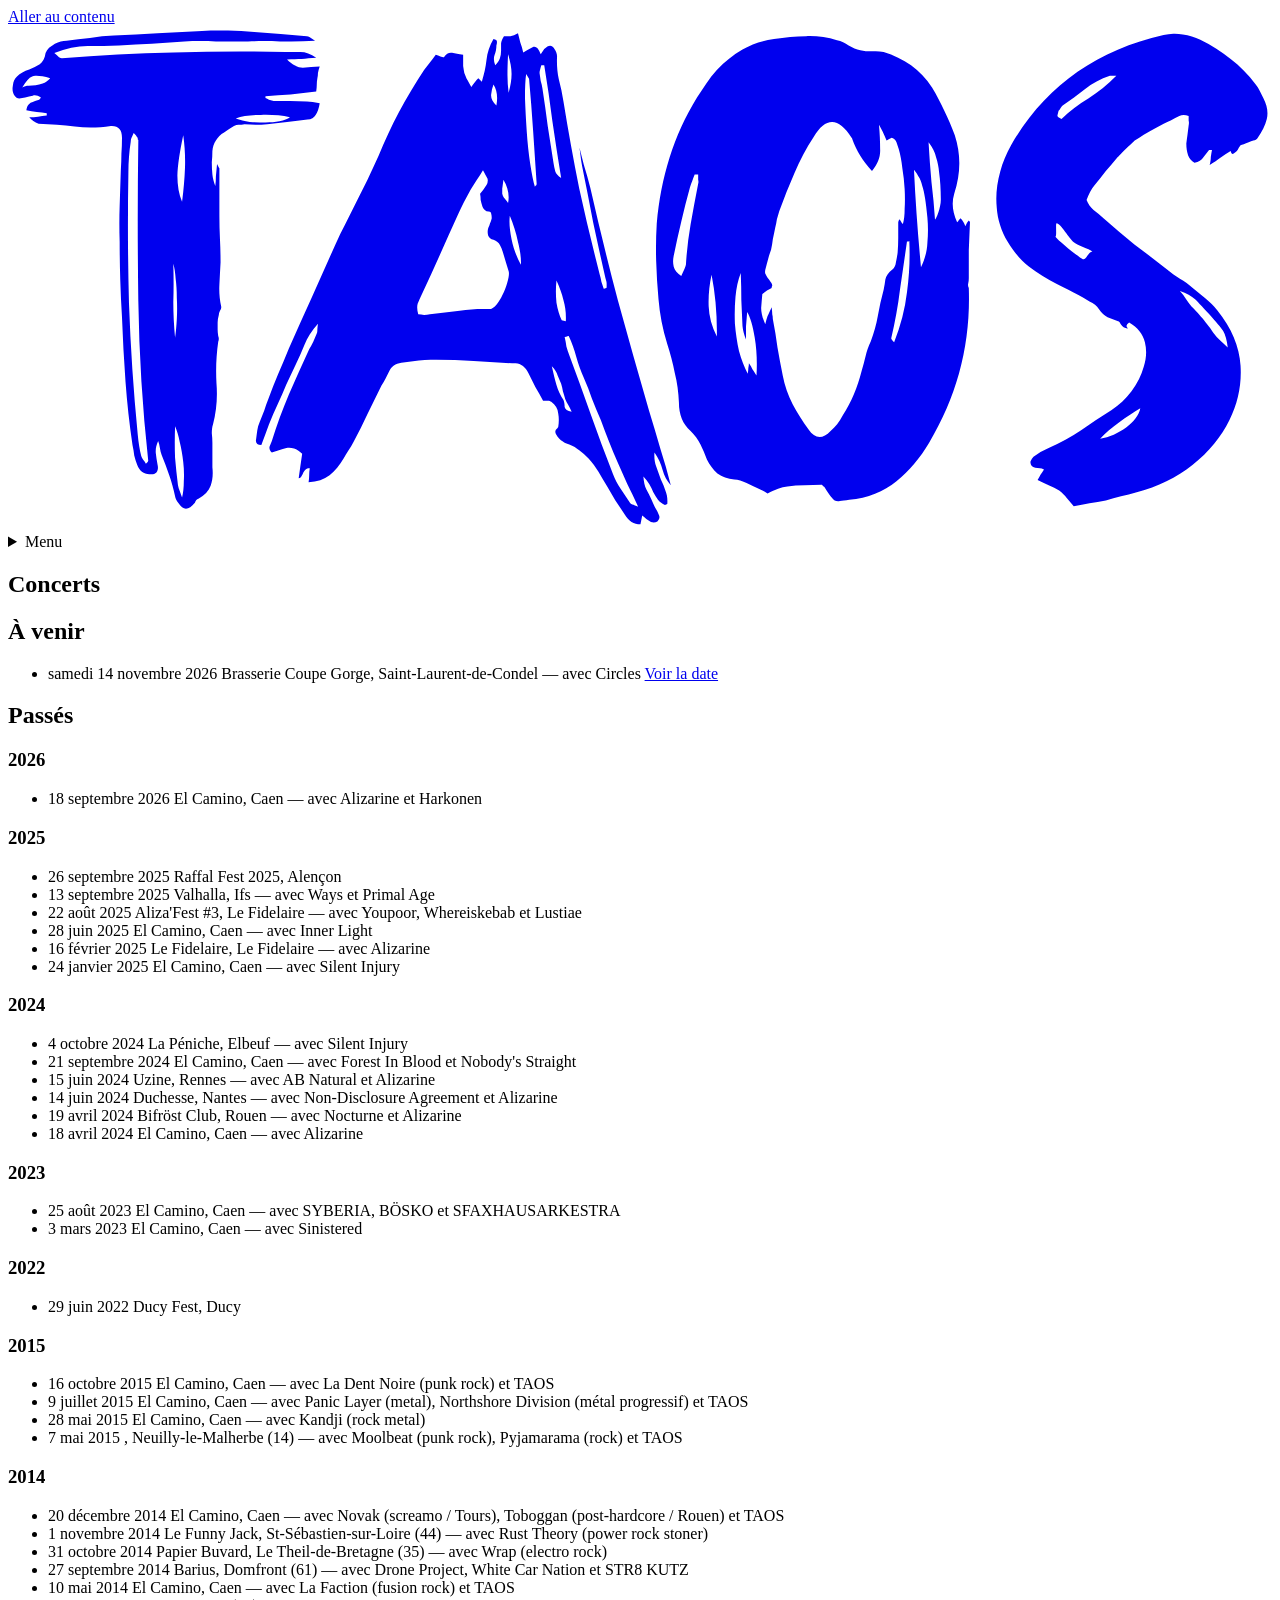
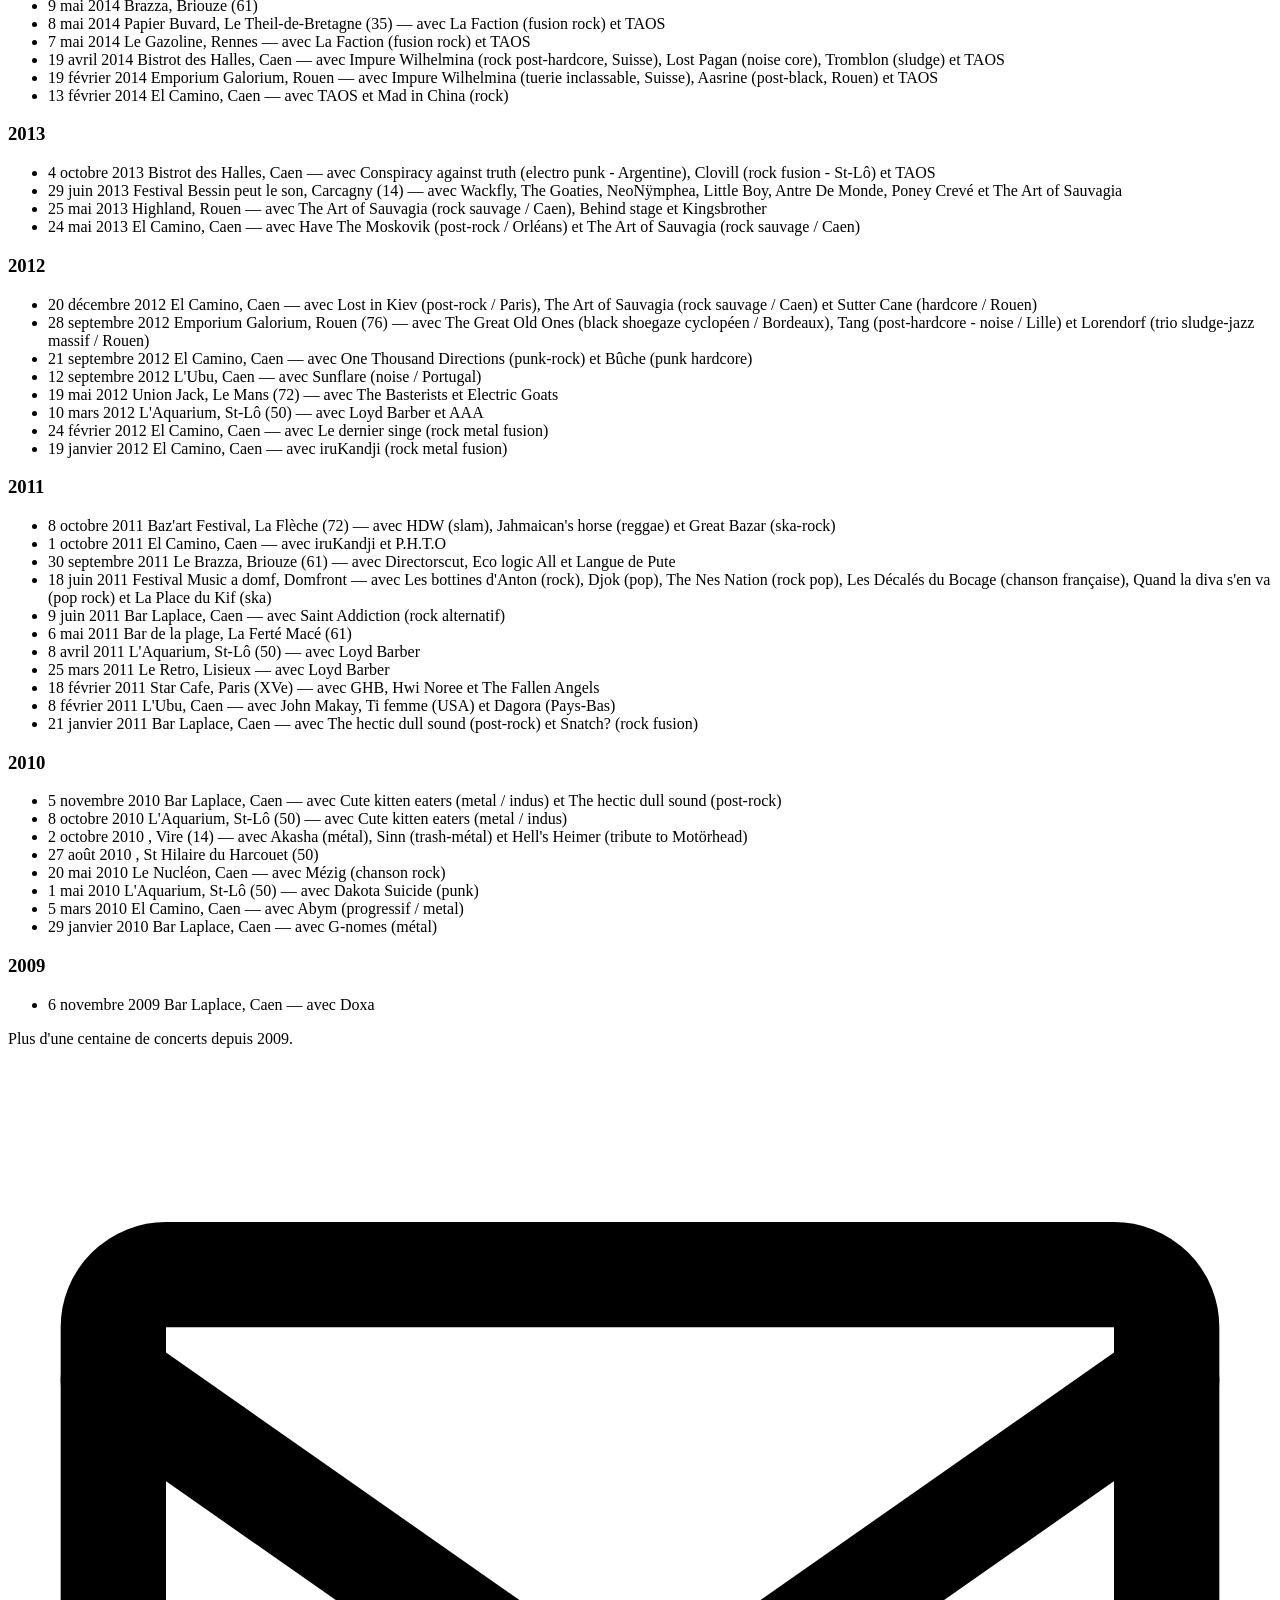
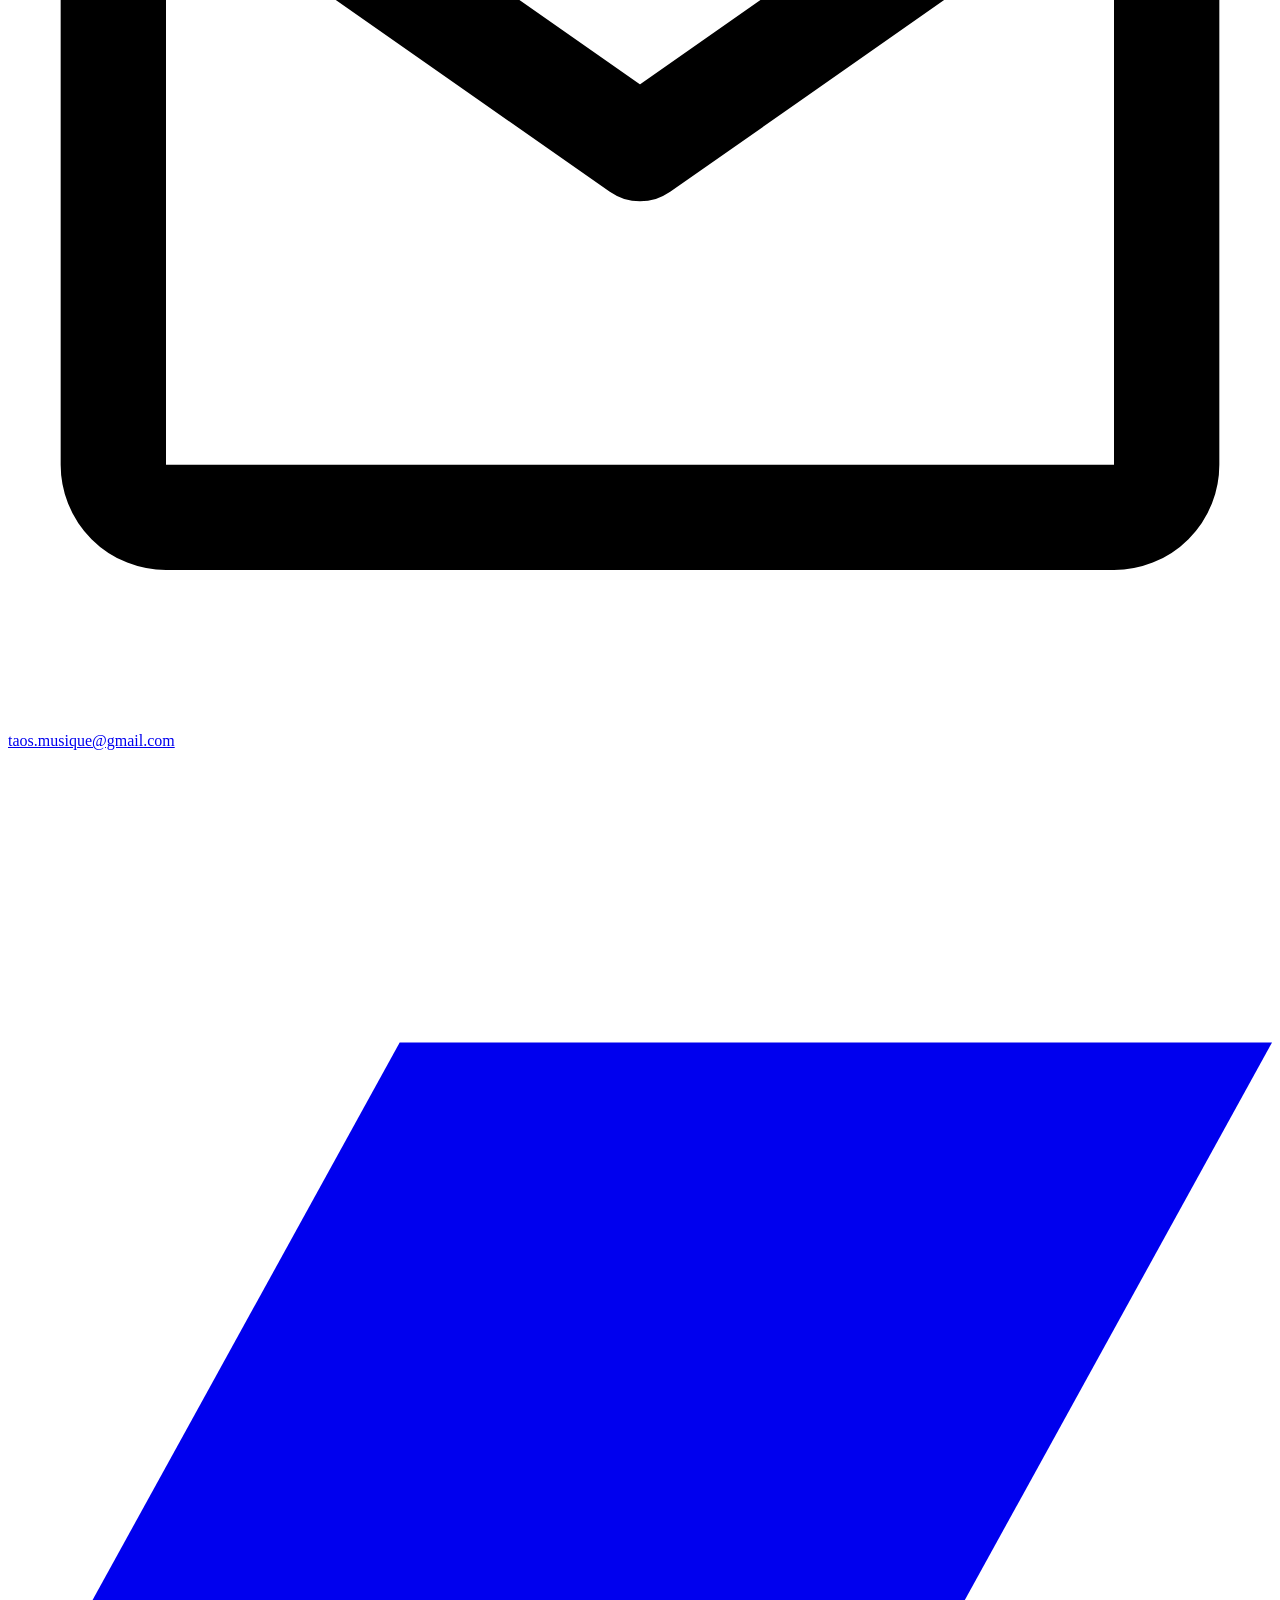
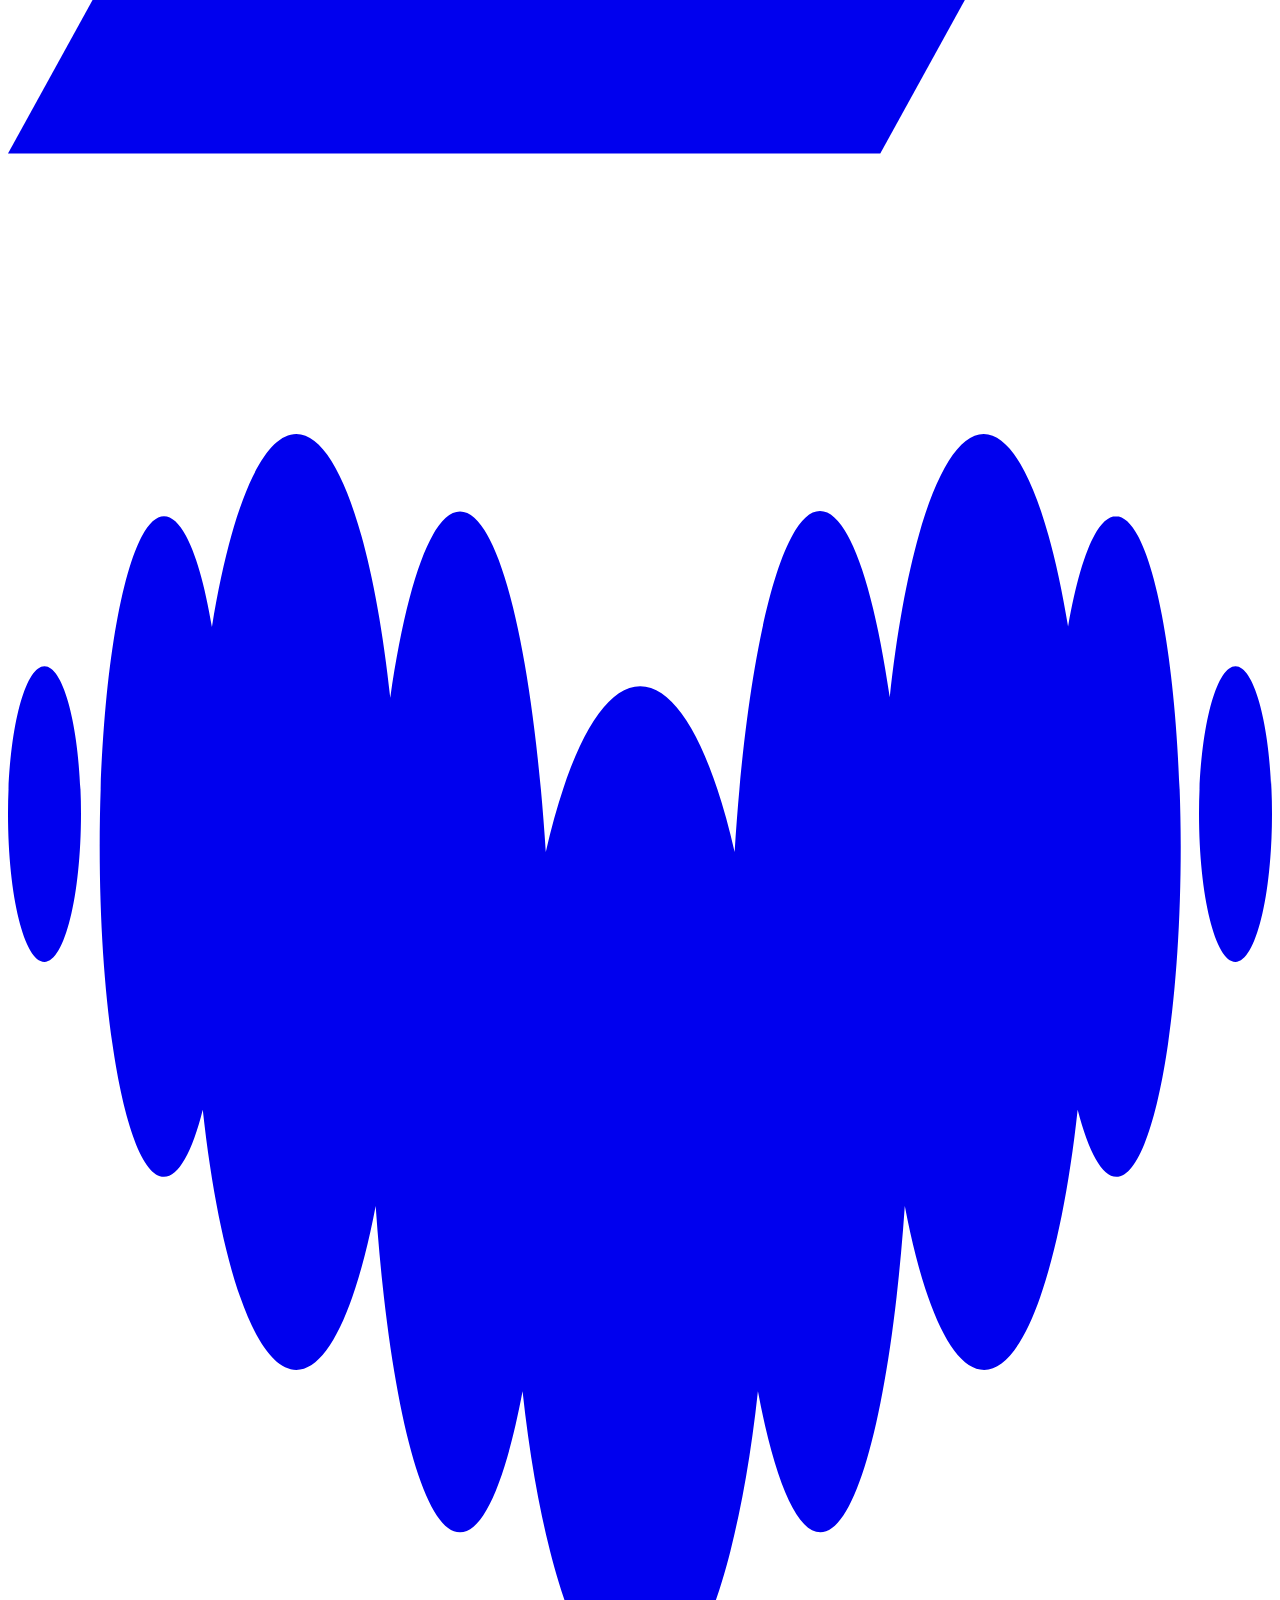
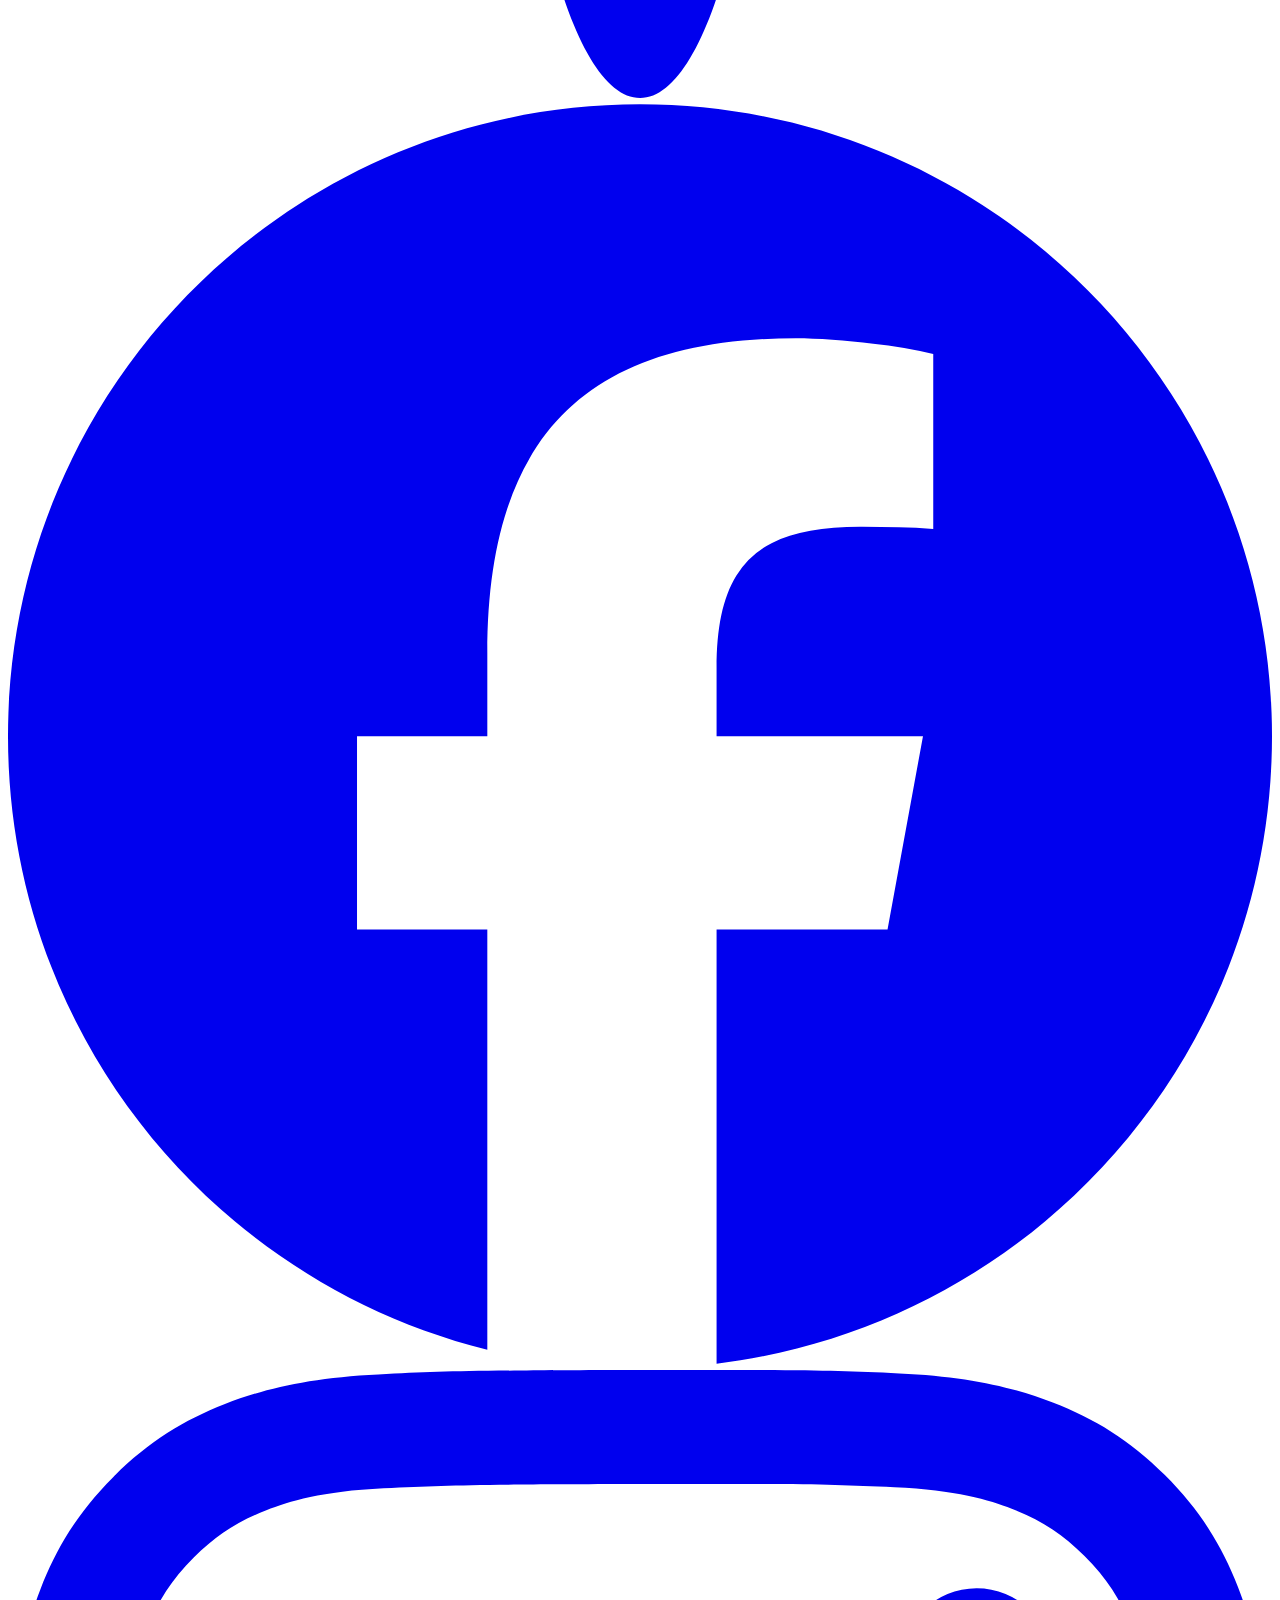
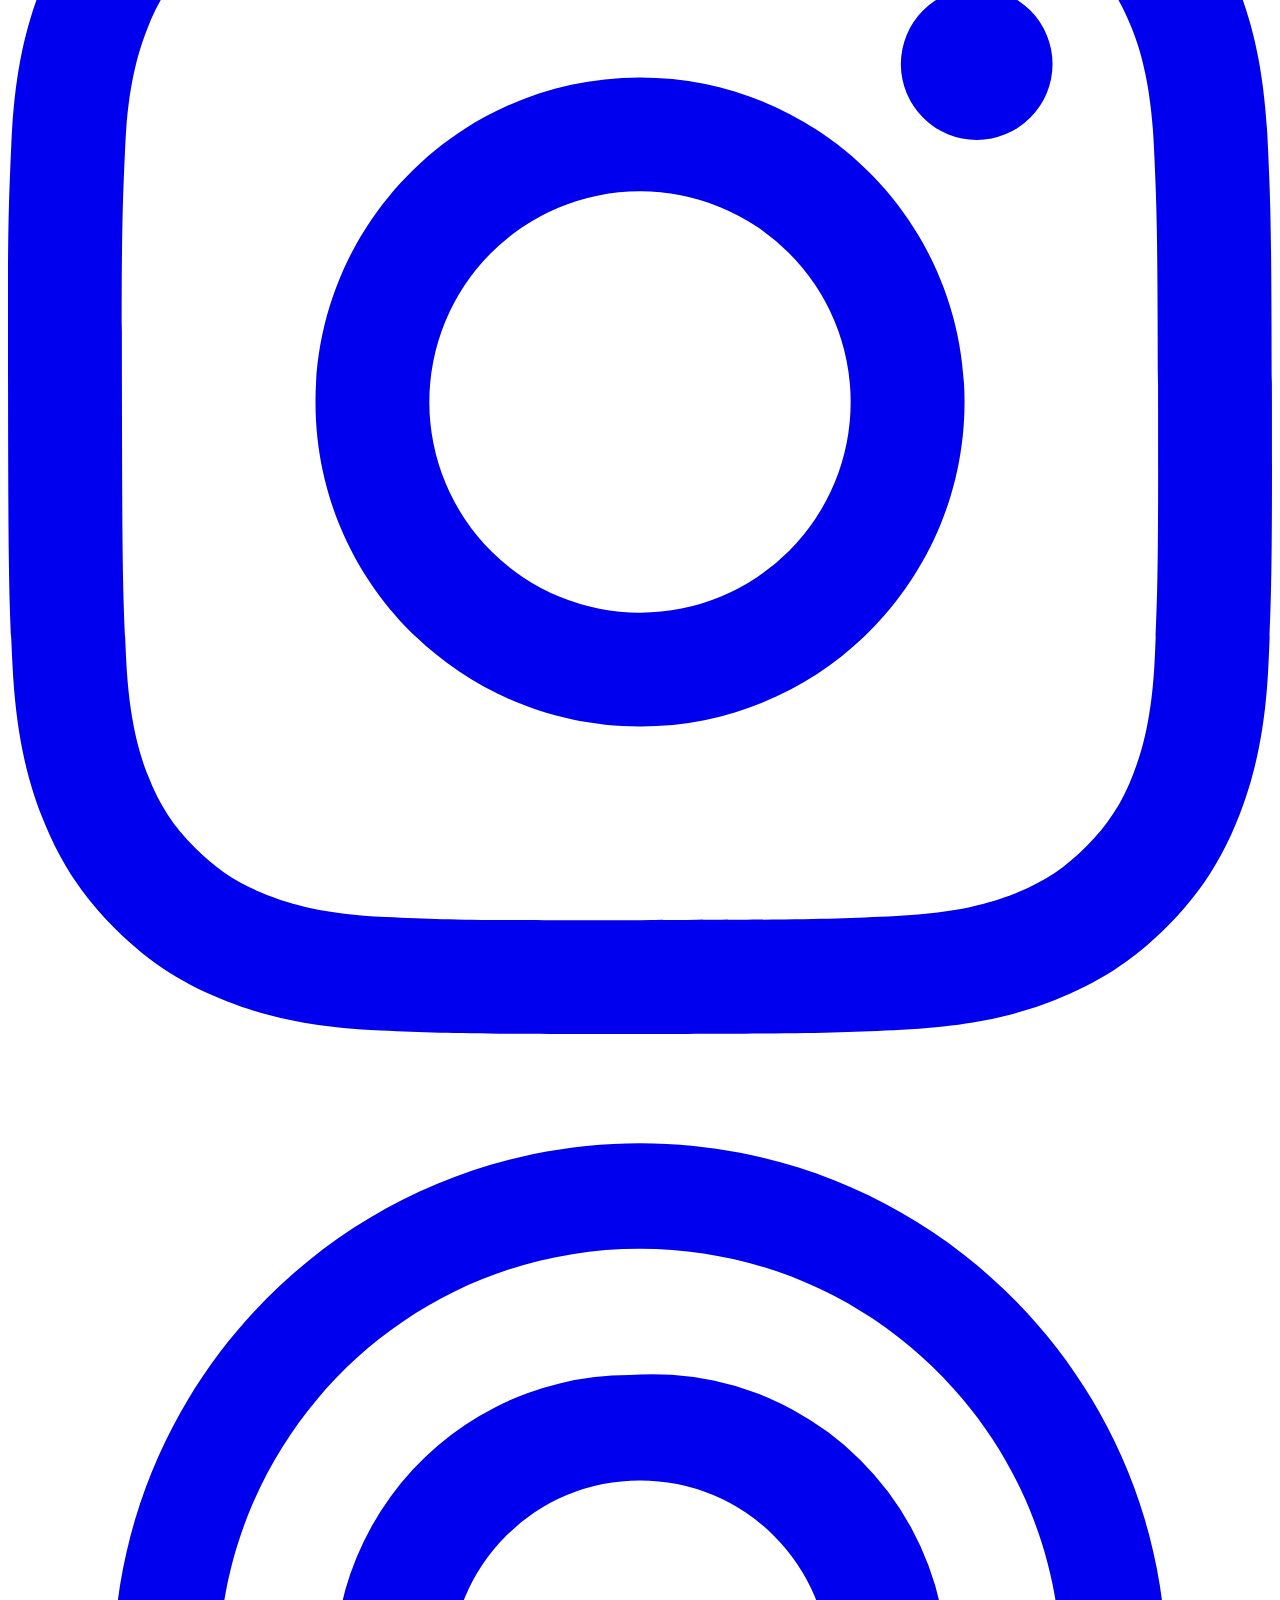
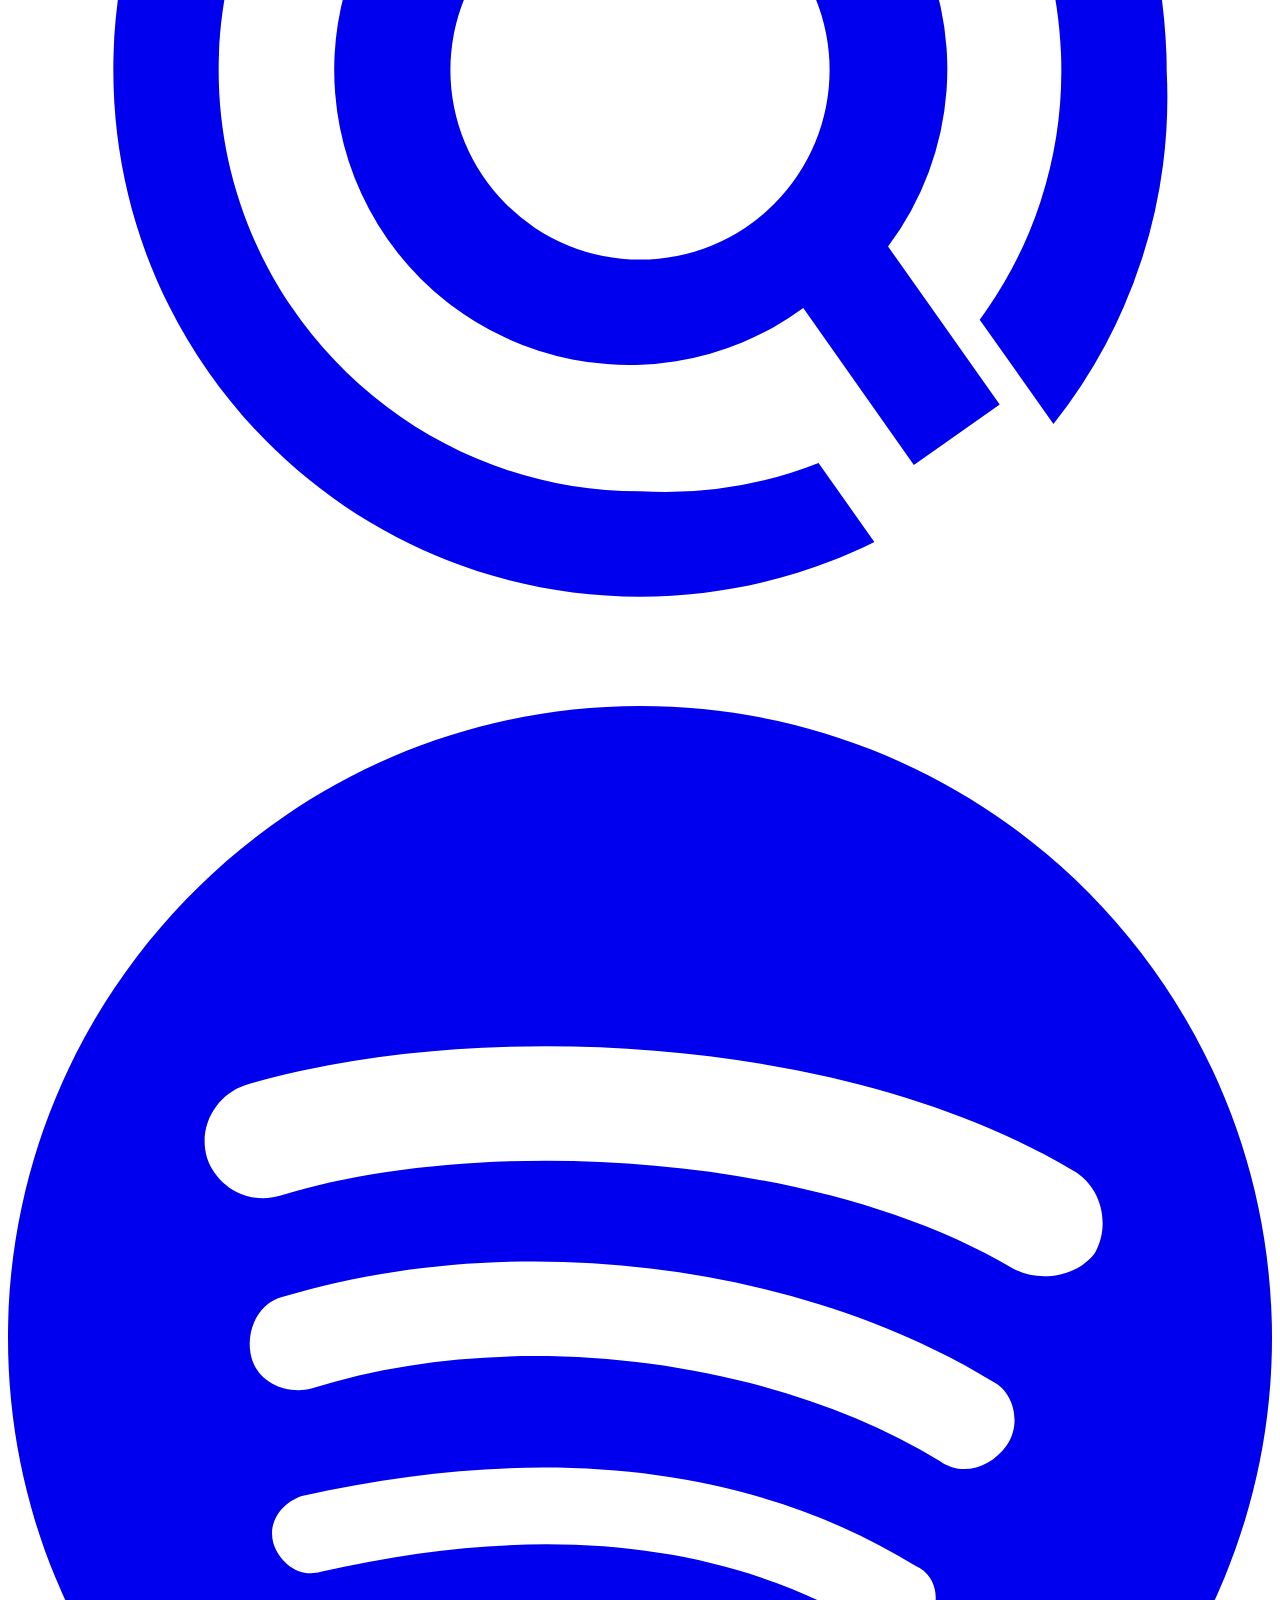
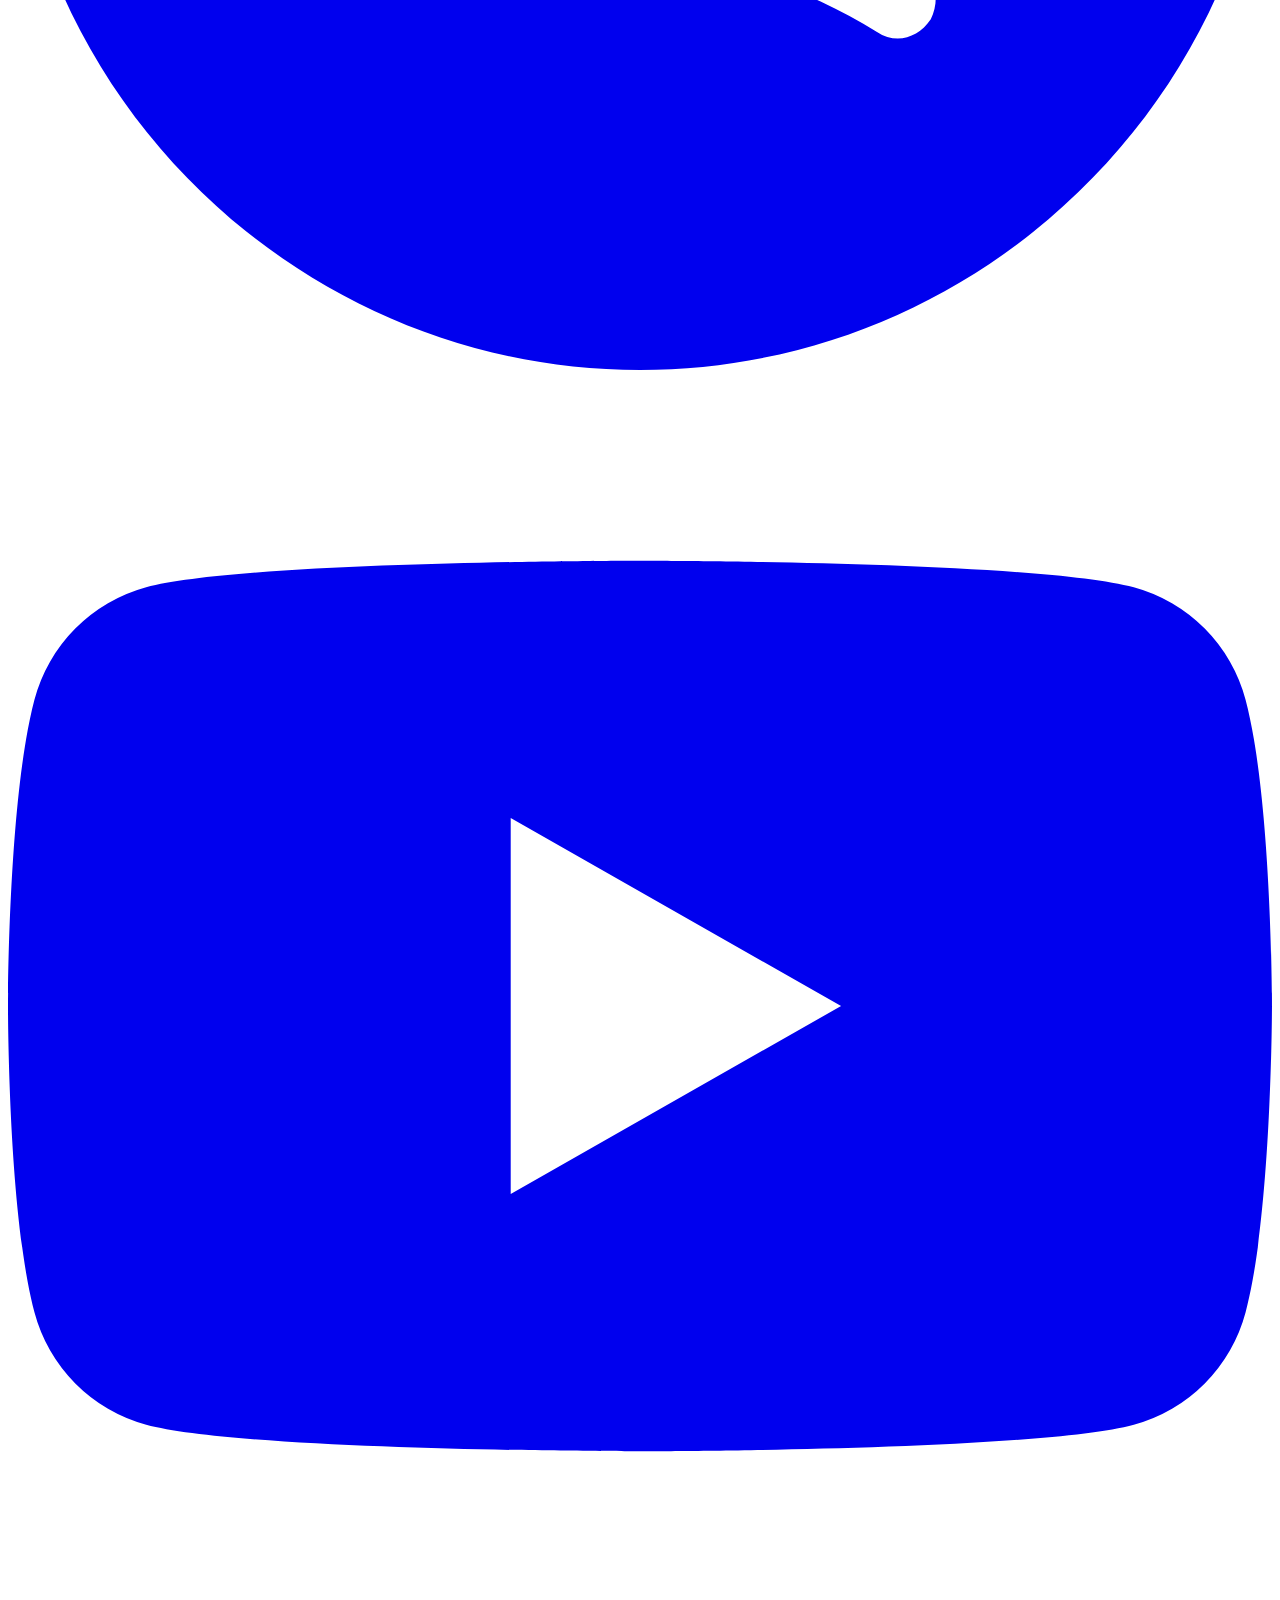
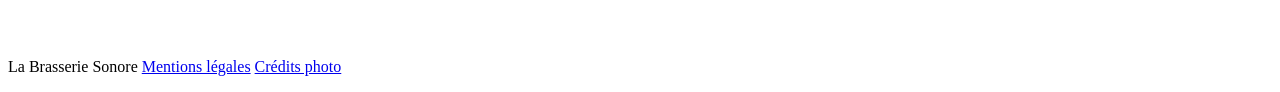
==== commit f1b5142e: "Déploiement 2026-09-22" ====
--- a/concerts/index.html
+++ b/concerts/index.html
@@ -18,7 +18,7 @@
 <meta property="og:url" content="https://mboix.github.io/taosband/concerts/">
 <meta property="og:locale" content="fr_FR">
 <meta property="twitter:card" content="summary_large_image">
-<script type="application/ld+json">{"@context":"https://schema.org","@type":"MusicEvent","name":"TAOS en concert avec Circles","startDate":"2026-11-14","location":{"@type":"Place","name":"Brasserie Coupe Gorge","address":{"@type":"PostalAddress","streetAddress":"85 rue Nationale","postalCode":"14220","addressLocality":"Saint-Laurent-de-Condel","addressCountry":"FR"}},"performer":[{"@type":"MusicGroup","@id":"https://mboix.github.io/taosband/#groupe","name":"TAOS","genre":["Post-metal"],"foundingLocation":{"@type":"Place","name":"Caen"},"url":"https://mboix.github.io/taosband/"},{"@type":"MusicGroup","name":"Circles"}],"eventStatus":"https://schema.org/EventScheduled","eventAttendanceMode":"https://schema.org/OfflineEventAttendanceMode","description":"Première venue de TAOS à la Brasserie Coupe Gorge, microbrasserie de la Suisse Normande, avec le groupe nantais Circles.","url":"https://mboix.github.io/taosband/concerts/2026-11-14-brasserie-coupe-gorge-st-laurent-de-condel/"}</script>
+<script type="application/ld+json">{"@context":"https://schema.org","@type":"MusicEvent","name":"TAOS en concert avec Circles","startDate":"2026-11-14","location":{"@type":"Place","name":"Brasserie Coupe Gorge","address":{"@type":"PostalAddress","streetAddress":"85 rue Nationale","postalCode":"14220","addressLocality":"Saint-Laurent-de-Condel","addressCountry":"FR"}},"performer":[{"@type":"MusicGroup","@id":"https://mboix.github.io/taosband/#groupe","name":"TAOS","genre":["Post-screamo","Metal alternatif"],"foundingLocation":{"@type":"Place","name":"Caen"},"url":"https://mboix.github.io/taosband/"},{"@type":"MusicGroup","name":"Circles"}],"eventStatus":"https://schema.org/EventScheduled","eventAttendanceMode":"https://schema.org/OfflineEventAttendanceMode","description":"Première venue de TAOS à la Brasserie Coupe Gorge, microbrasserie de la Suisse Normande, avec le groupe nantais Circles.","url":"https://mboix.github.io/taosband/concerts/2026-11-14-brasserie-coupe-gorge-st-laurent-de-condel/"}</script>
 </head>
 <body>
 <svg xmlns="http://www.w3.org/2000/svg" style="display:none" aria-hidden="true"><symbol id="wordmark" viewBox="159.65 925.94 2239.84 891.1">
@@ -36,7 +36,7 @@
         <li><a href="/taosband/le-groupe/">Le groupe</a></li>
 <li><a href="/taosband/musique/">Musique</a></li>
 <li><a href="/taosband/concerts/" aria-current="page">Concerts</a></li>
-<li><a href="/taosband/pro/">Pro</a></li>
+<li><a href="/taosband/programmer/">Jouer chez vous</a></li>
 <li><a href="/taosband/contact/">Contact</a></li>
       </ul>
     </details>
@@ -78,7 +78,7 @@
 </li>
 <li class="liste-dates__ligne">
   <span class="liste-dates__date">22 août 2025</span>
-  <span>Alizafest, Le Fidelaire</span>
+  <span>Aliza'Fest #3, Le Fidelaire — avec Youpoor, Whereiskebab et Lustiae</span>
 </li>
 <li class="liste-dates__ligne">
   <span class="liste-dates__date">28 juin 2025</span>
@@ -89,7 +89,7 @@
   <span>Le Fidelaire, Le Fidelaire — avec Alizarine</span>
 </li>
 <li class="liste-dates__ligne">
-  <span class="liste-dates__date">21 janvier 2025</span>
+  <span class="liste-dates__date">24 janvier 2025</span>
   <span>El Camino, Caen — avec Silent Injury</span>
 </li>
   </ul>
@@ -393,8 +393,50 @@
     </p>
   </div>
 </footer>
+<div
+  class="lecteur-persistant"
+  id="lecteur-persistant"
+  hidden
+  data-lecteur
+  data-source-url="/taosband/assets/EXTRAITS.json"
+  data-album-titre="Lâchés dans l'arène"
+  data-pochette-url="/taosband/assets/pochettes/pochette-laches-dans-larene-1600.jpg"
+  data-pistes="[{&quot;slug&quot;:&quot;la-crise&quot;,&quot;titre&quot;:&quot;La crise&quot;,&quot;duree&quot;:75},{&quot;slug&quot;:&quot;encore-plus-profond&quot;,&quot;titre&quot;:&quot;Encore plus profond&quot;,&quot;duree&quot;:75},{&quot;slug&quot;:&quot;mauvais-exemple&quot;,&quot;titre&quot;:&quot;Mauvais exemple&quot;,&quot;duree&quot;:75},{&quot;slug&quot;:&quot;elle-etait-la&quot;,&quot;titre&quot;:&quot;Elle était là&quot;,&quot;duree&quot;:75},{&quot;slug&quot;:&quot;education-nationale&quot;,&quot;titre&quot;:&quot;Education nationale&quot;,&quot;duree&quot;:75},{&quot;slug&quot;:&quot;temps-mort&quot;,&quot;titre&quot;:&quot;Temps mort&quot;,&quot;duree&quot;:75}]"
+>
+  <p class="lecteur-persistant__annonce" role="status" aria-live="polite"></p>
+  <div class="lecteur-persistant__corps">
+    <img class="lecteur-persistant__pochette" src="/taosband/assets/pochettes/pochette-laches-dans-larene-1600.jpg" alt="" width="44" height="44">
+    <button type="button" class="lecteur-persistant__bouton lecteur-persistant__precedent" aria-label="Titre précédent"><svg class="lecteur-persistant__icone" viewBox="0 0 24 24" aria-hidden="true"><path fill="currentColor" d="M6 6h2v12H6zM20 6v12l-10-6z"/></svg></button>
+    <button type="button" class="lecteur-persistant__bouton lecteur-persistant__lecture" aria-pressed="false" aria-label="Lecture"><svg class="lecteur-persistant__icone lecteur-persistant__icone--lecture" viewBox="0 0 24 24" aria-hidden="true"><path fill="currentColor" d="M8 5v14l11-7z"/></svg><svg class="lecteur-persistant__icone lecteur-persistant__icone--pause" viewBox="0 0 24 24" aria-hidden="true"><path fill="currentColor" d="M7 5h4v14H7zM13 5h4v14h-4z"/></svg></button>
+    <button type="button" class="lecteur-persistant__bouton lecteur-persistant__suivant" aria-label="Titre suivant"><svg class="lecteur-persistant__icone" viewBox="0 0 24 24" aria-hidden="true"><path fill="currentColor" d="M16 6h2v12h-2zM4 6l10 6-10 6z"/></svg></button>
+    <div class="lecteur-persistant__infos">
+      <p class="lecteur-persistant__titre-piste"></p>
+      <p class="lecteur-persistant__titre-album">Lâchés dans l'arène</p>
+    </div>
+    <div class="lecteur-persistant__onde">
+      <canvas class="lecteur-persistant__canevas" aria-hidden="true"></canvas>
+      <input
+        type="range"
+        class="lecteur-persistant__position"
+        min="0"
+        max="1000"
+        step="10"
+        value="0"
+        aria-label="Position dans l'extrait"
+        aria-valuetext="0:00"
+      >
+    </div>
+    <span class="lecteur-persistant__temps" aria-hidden="true"></span>
+    <a class="lecteur-persistant__album-complet" href="https://taosband.bandcamp.com/album/l-ch-s-dans-lar-ne">Album complet</a>
+    <button type="button" class="lecteur-persistant__bouton lecteur-persistant__fermeture" aria-label="Fermer le lecteur"><svg class="lecteur-persistant__icone" viewBox="0 0 24 24" aria-hidden="true"><path fill="currentColor" d="m6.4 5 12.6 12.6-1.4 1.4L5 6.4z"/><path fill="currentColor" d="m5 17.6 12.6-12.6 1.4 1.4L6.4 19z"/></svg></button>
+  </div>
+  <audio class="lecteur-persistant__audio" preload="none"></audio>
+</div>
 <script src="/taosband/ouverture.js" defer></script>
 <script src="/taosband/facade.js" defer></script>
 <script src="/taosband/menu.js" defer></script>
+<script src="/taosband/ligne-up.js" defer></script>
+<script src="/taosband/lecteur.js" defer></script>
+<script src="/taosband/navigation.js" defer></script>
 </body>
 </html>
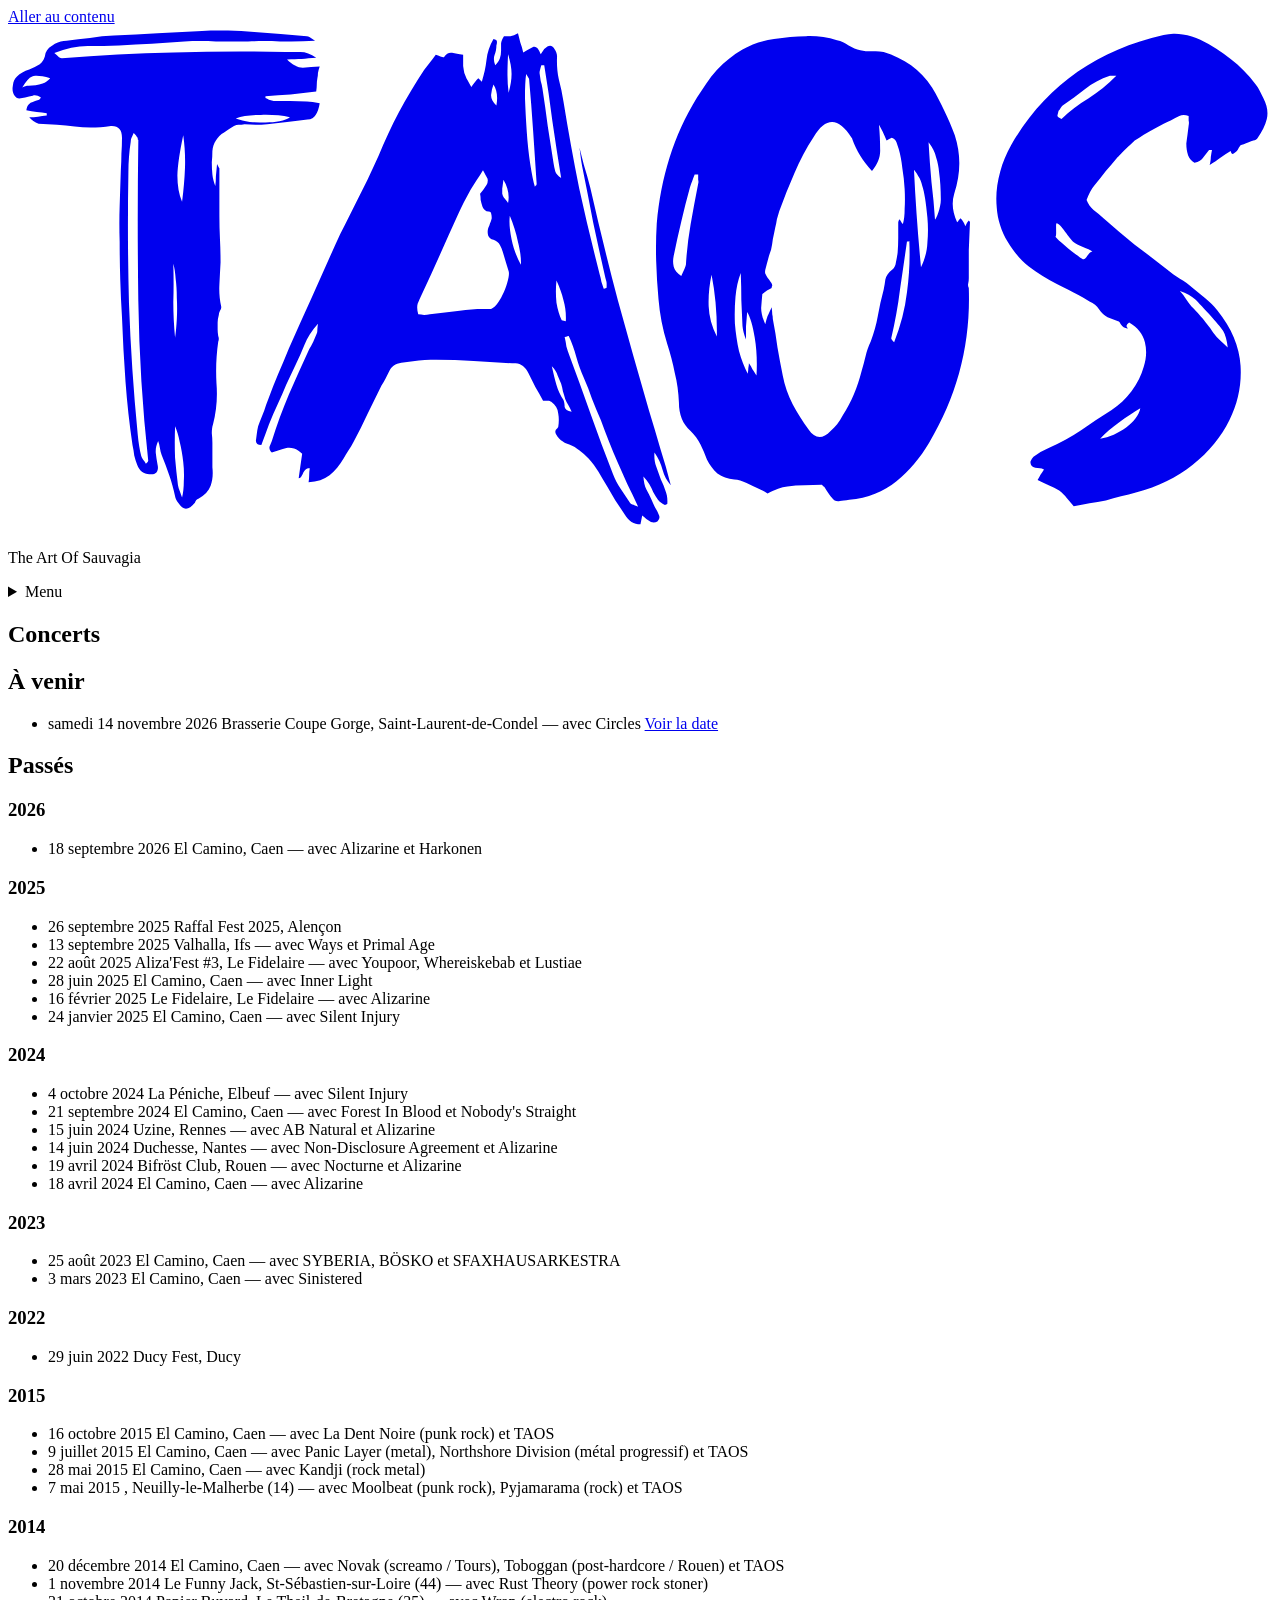
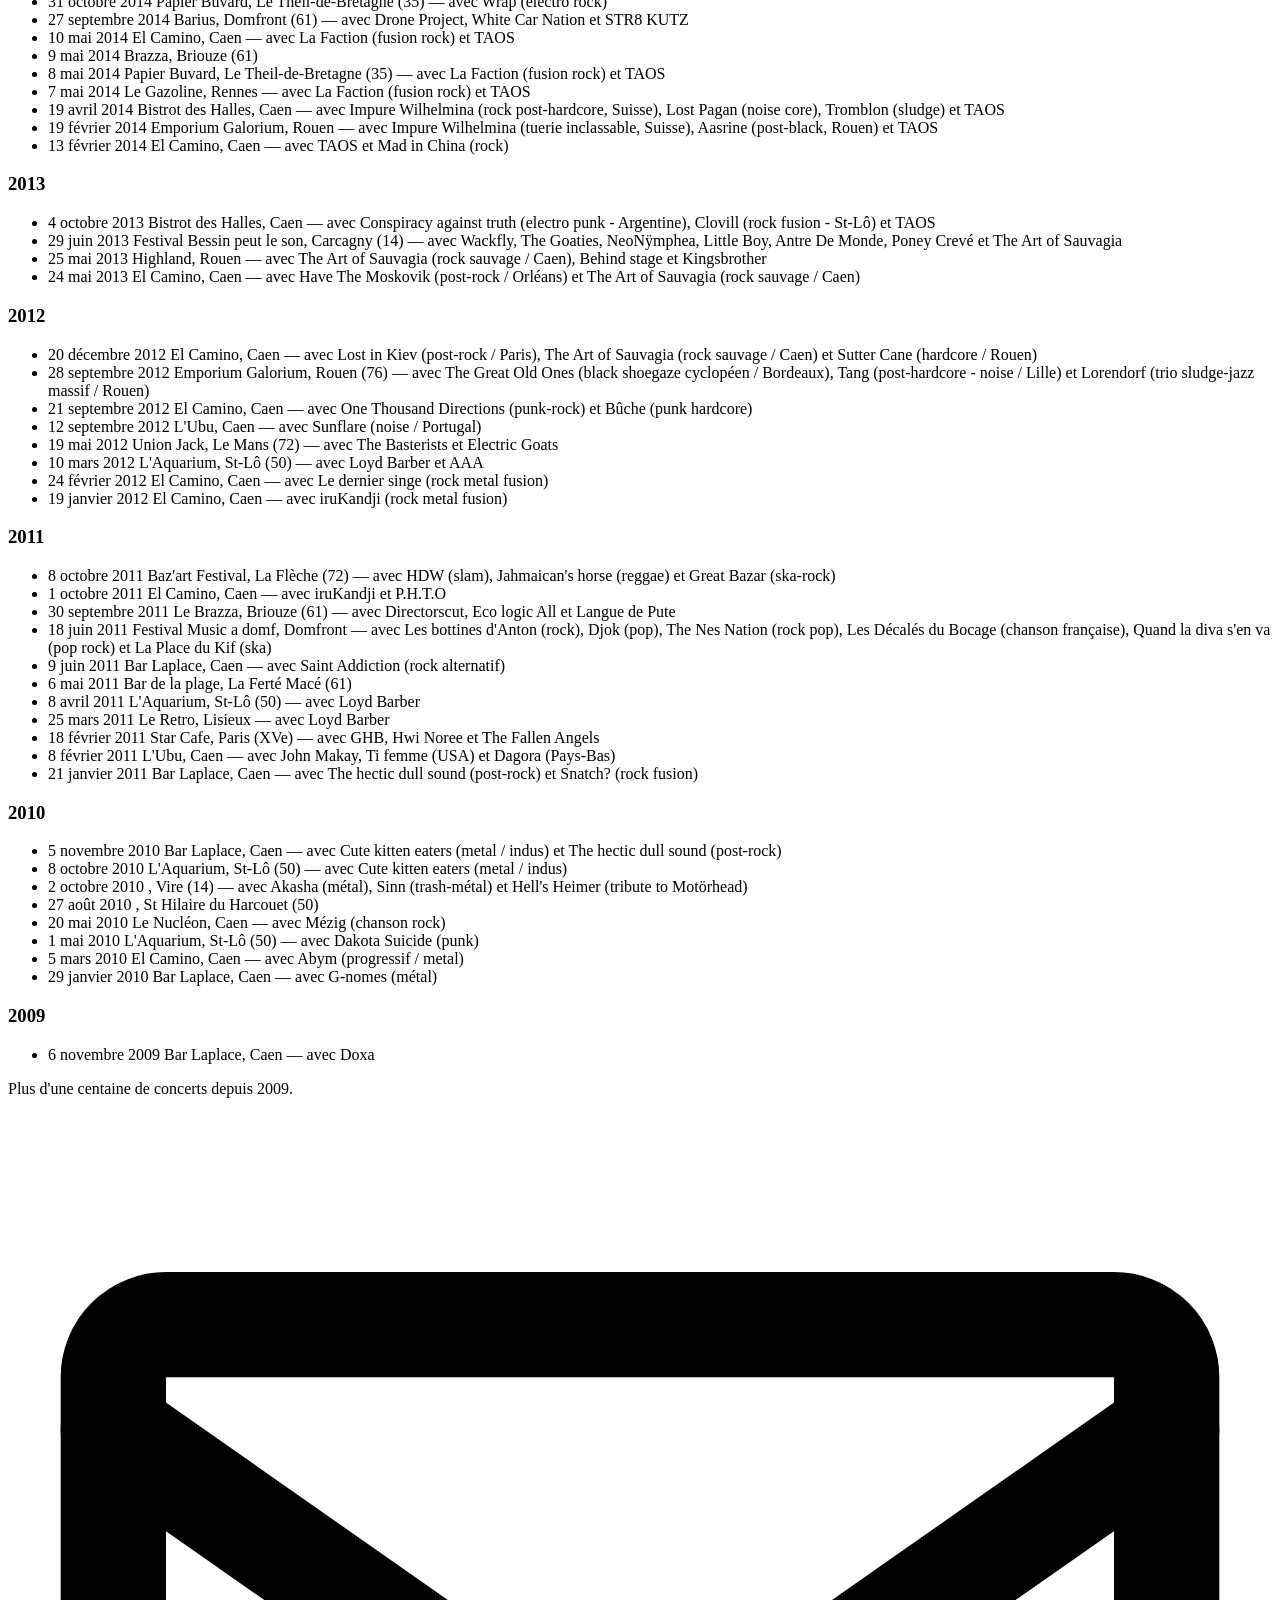
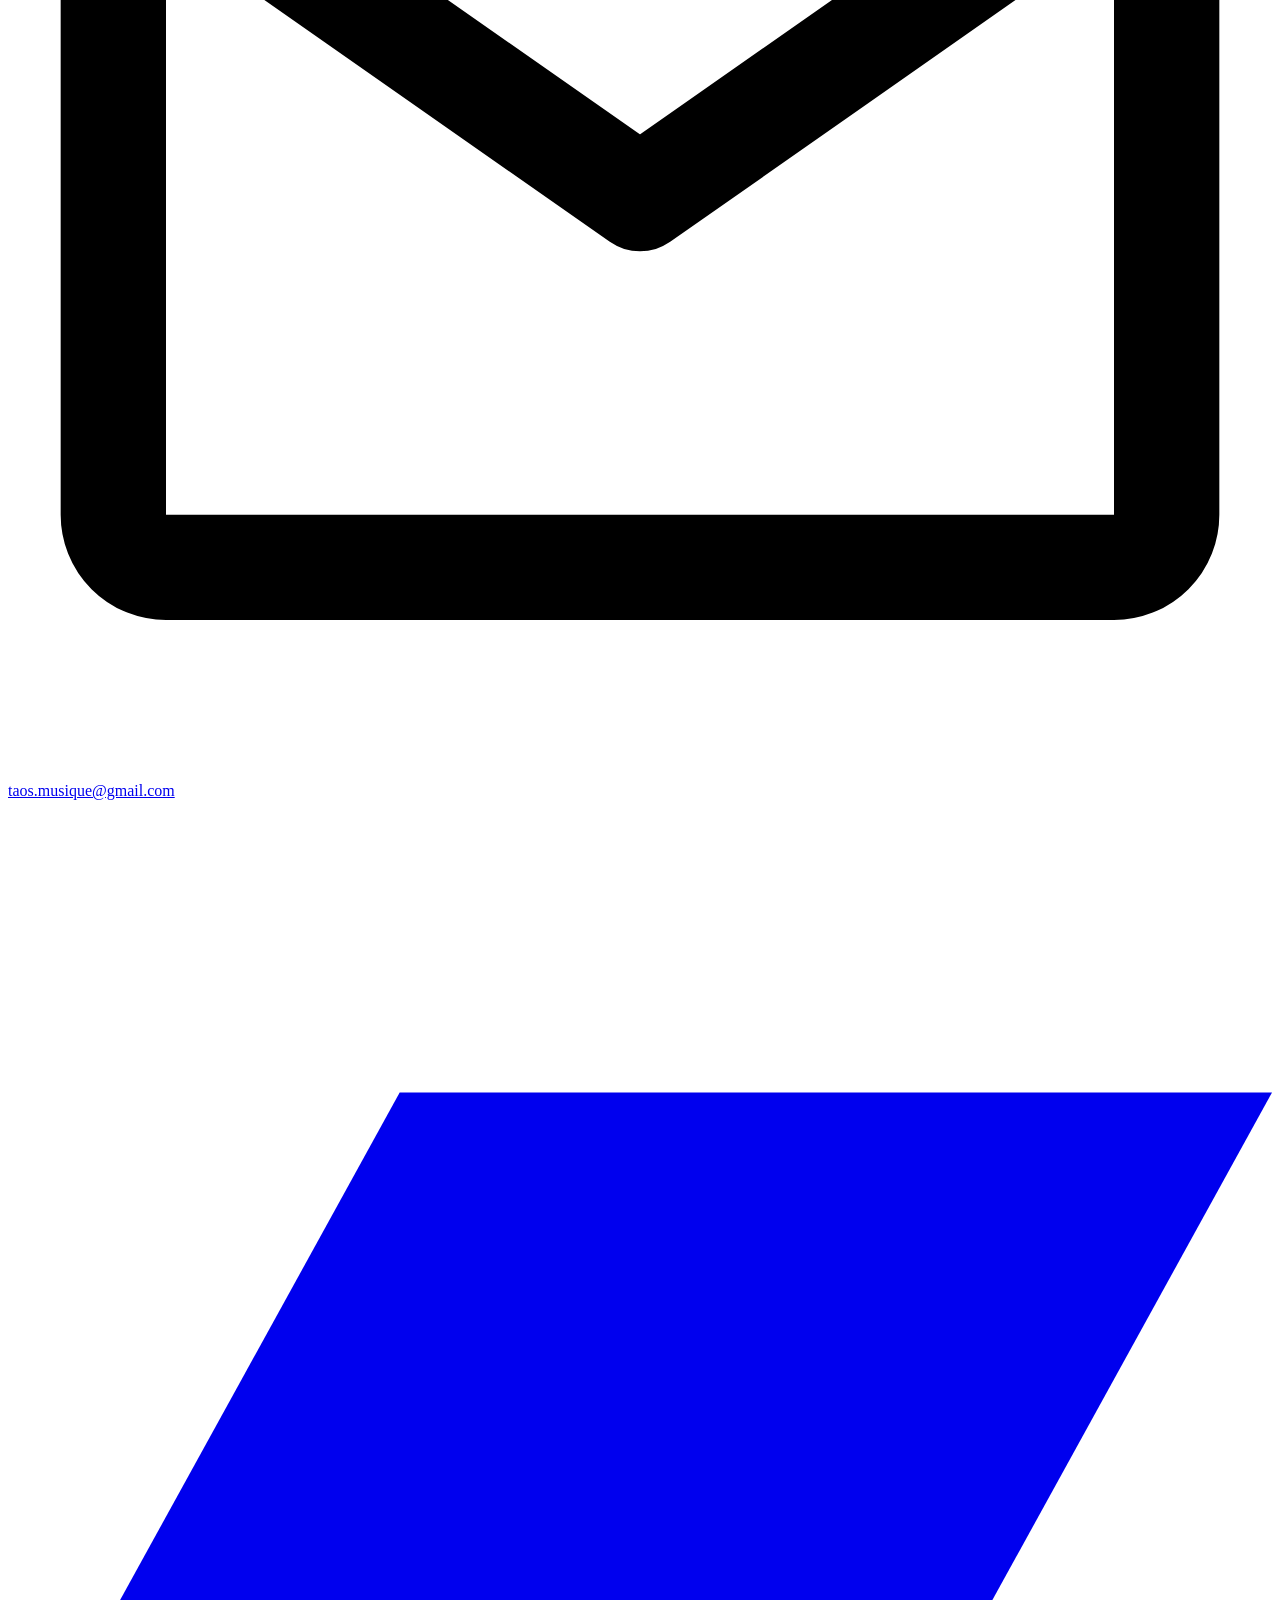
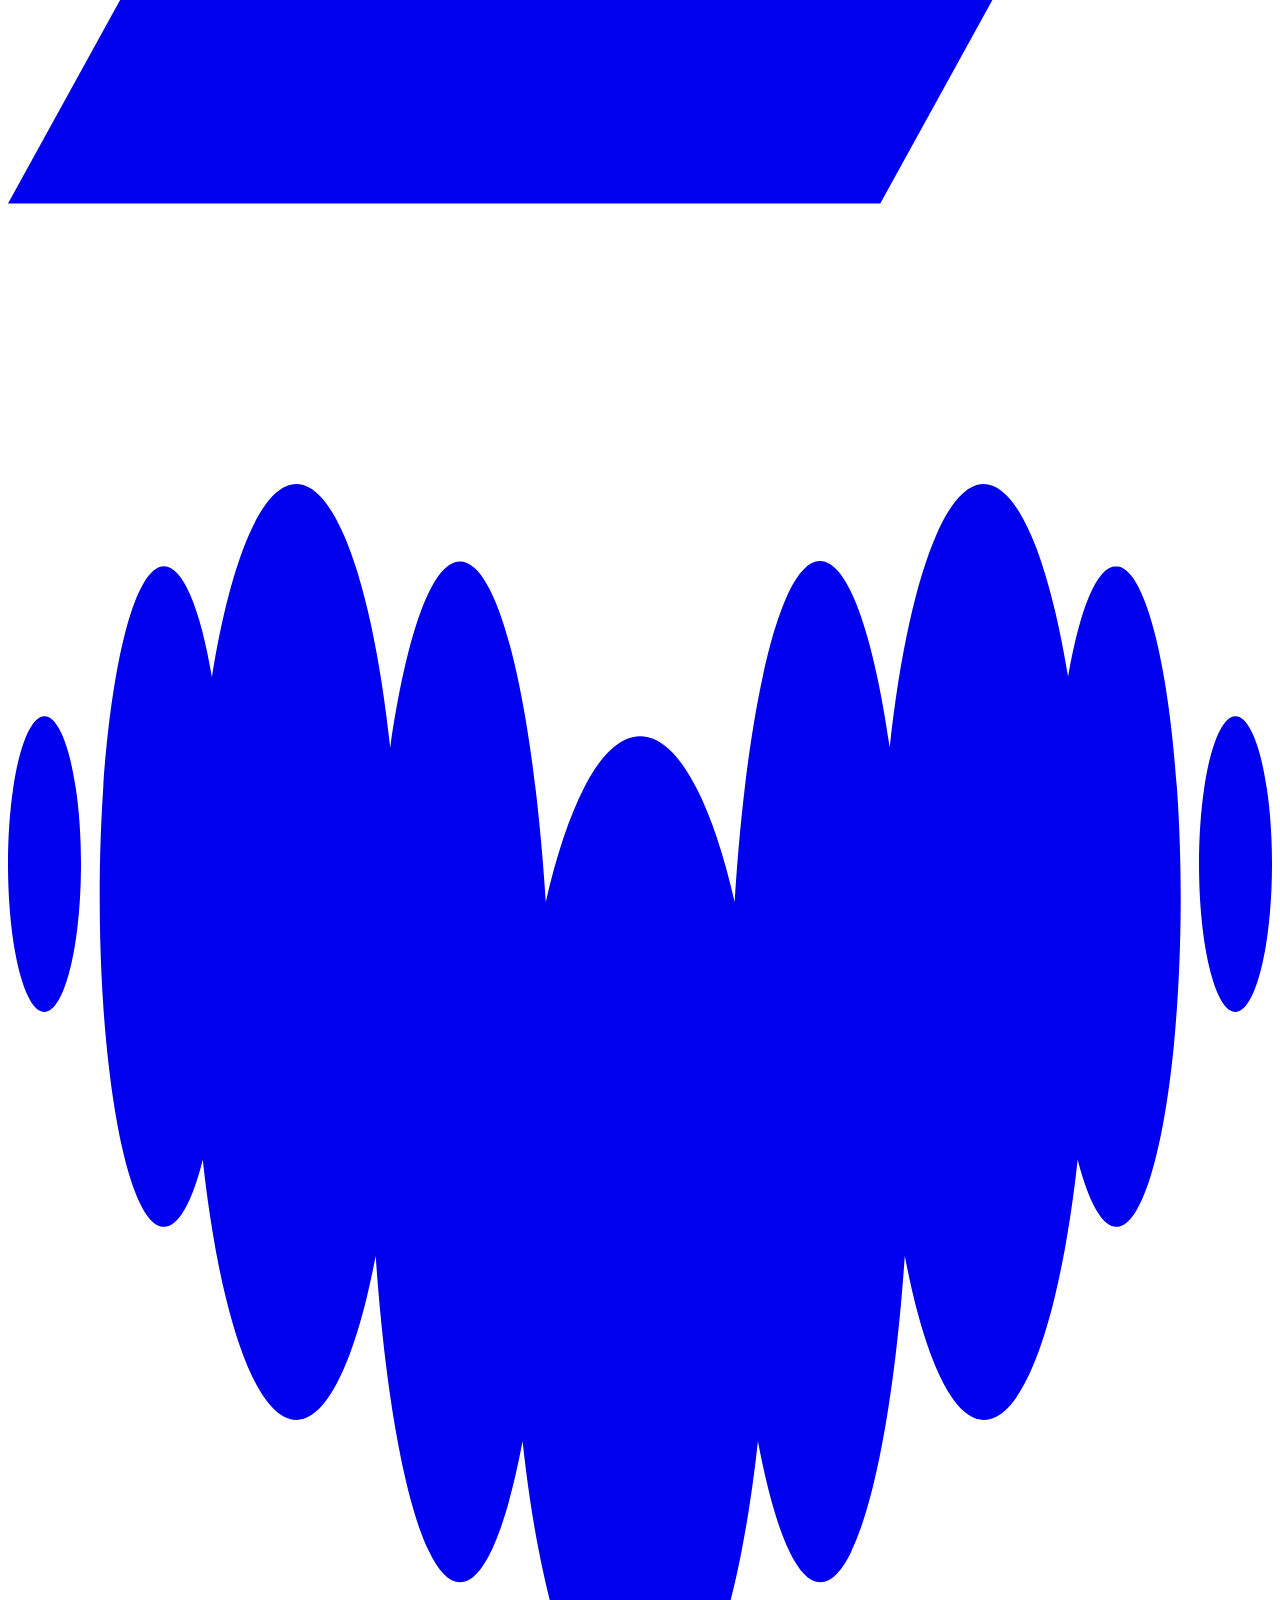
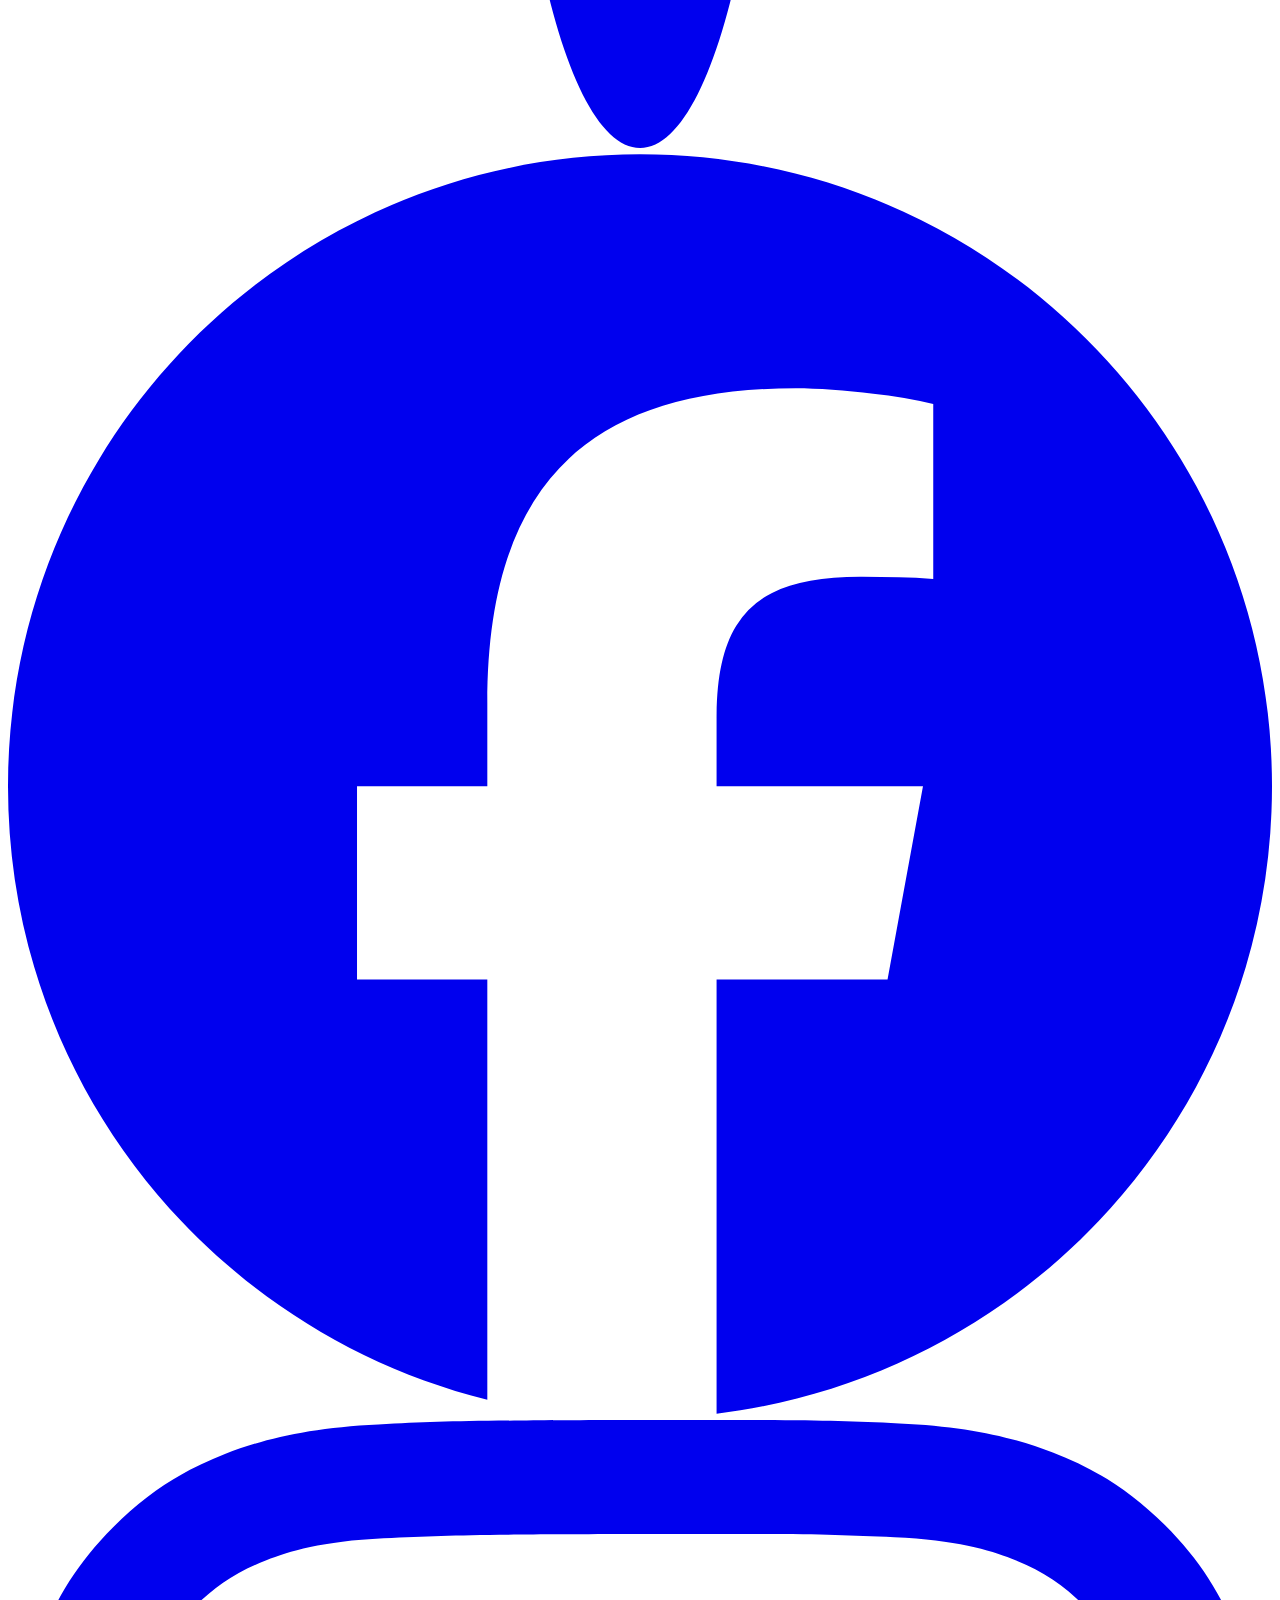
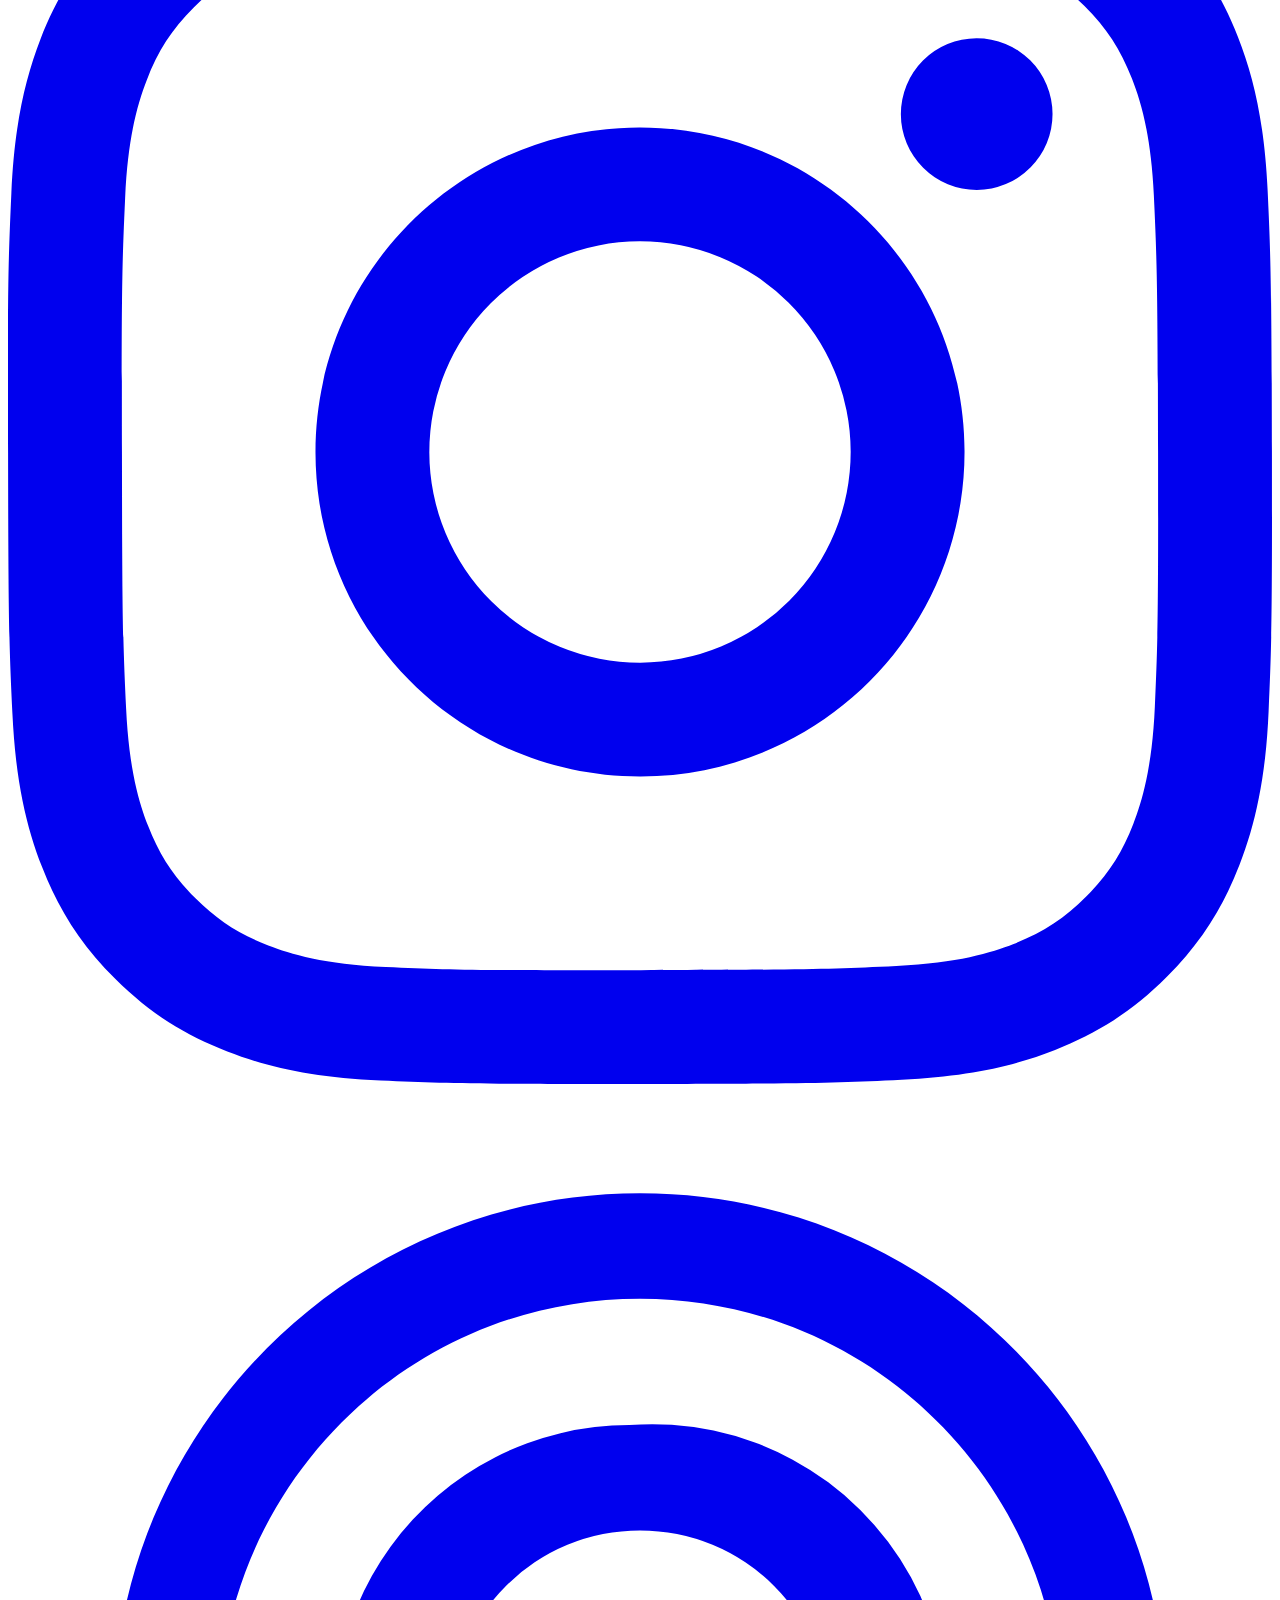
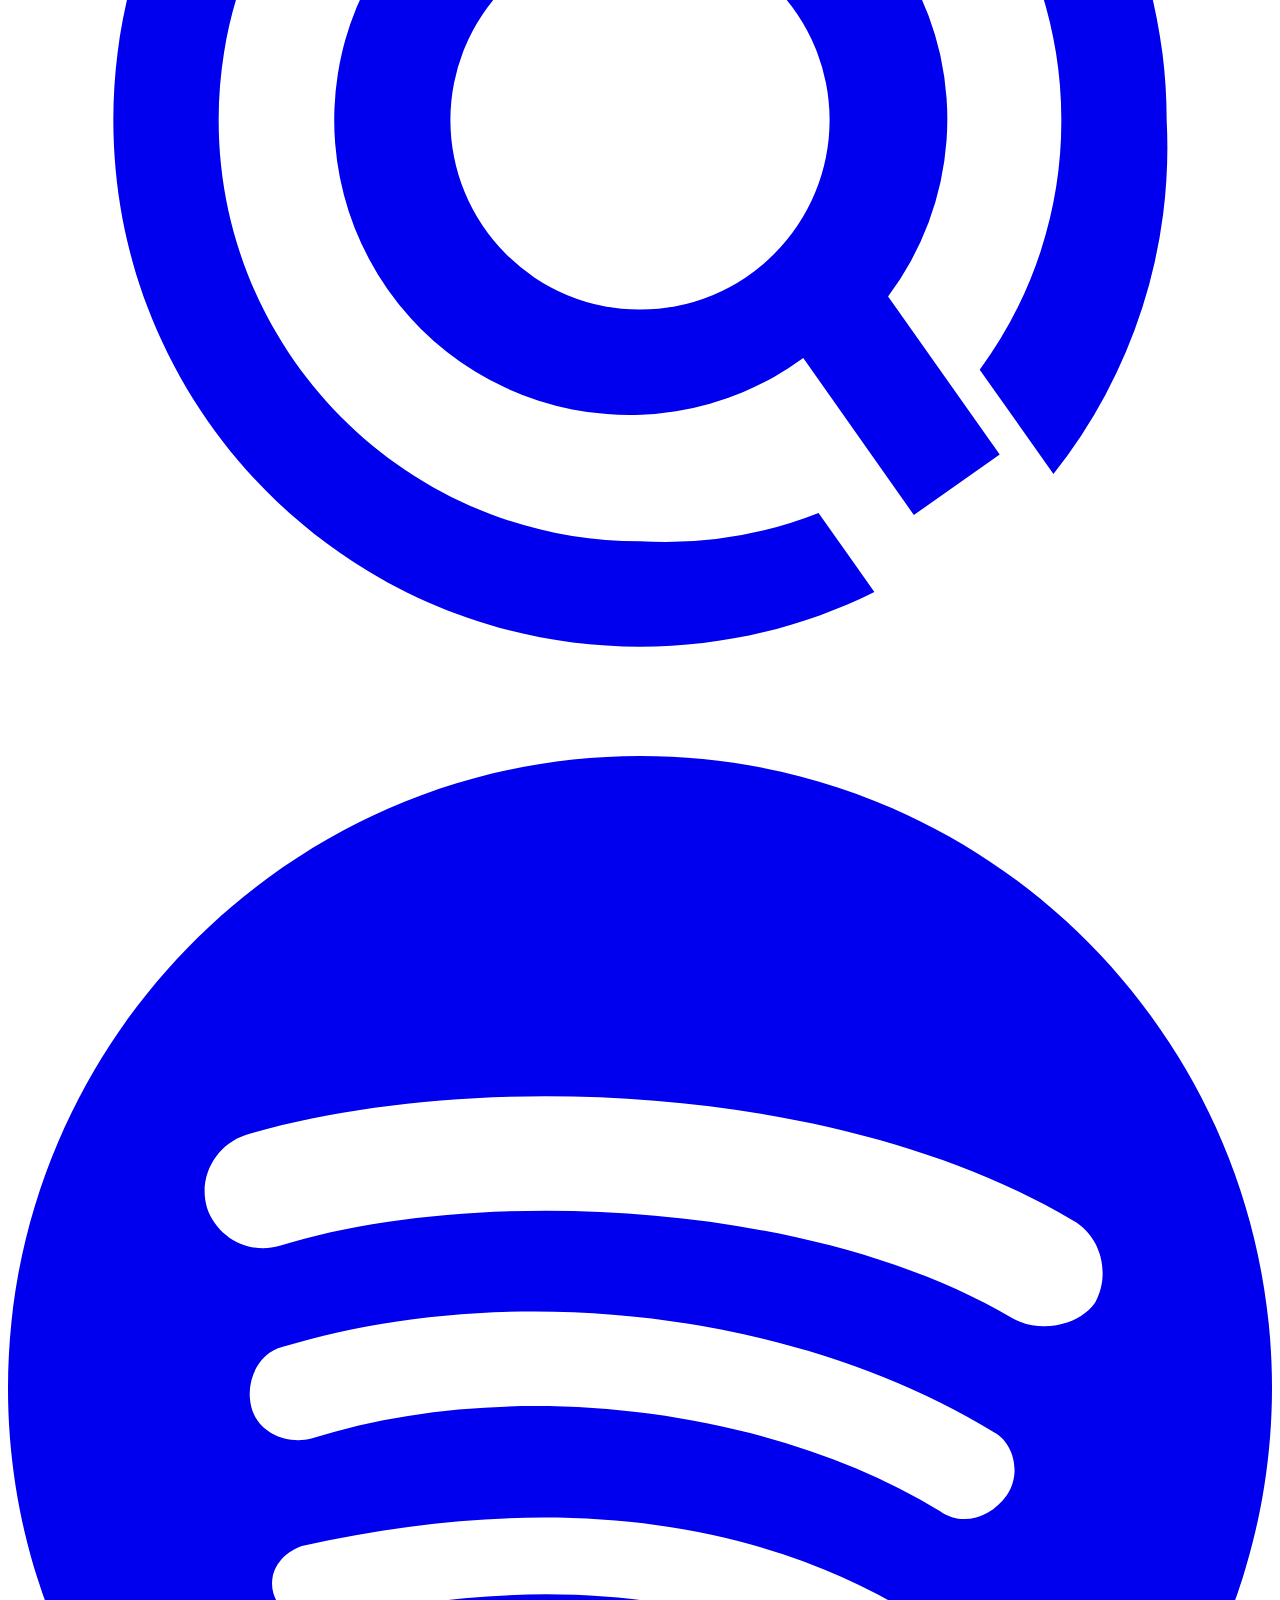
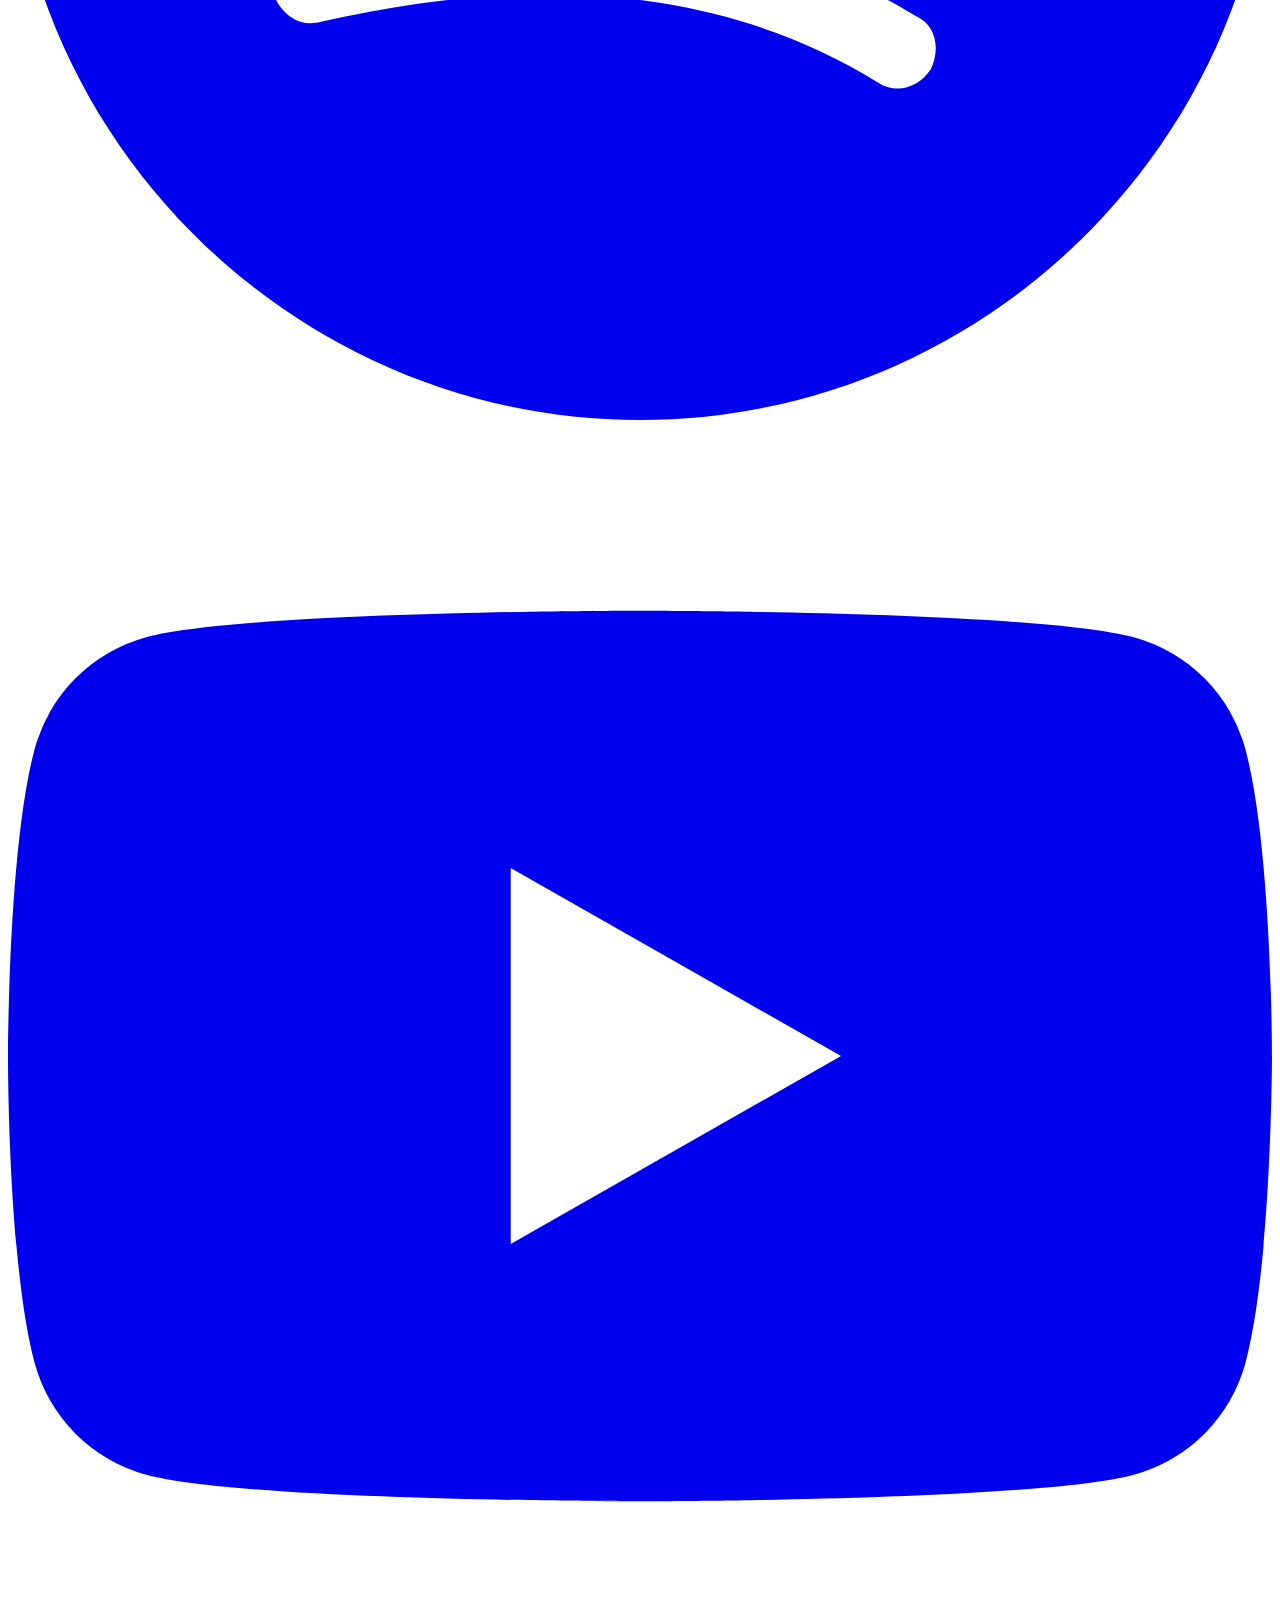
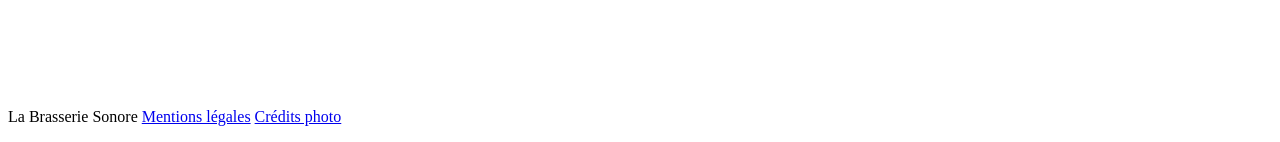
==== commit 469d3430: "Déploiement 2026-10-22" ====
--- a/concerts/index.html
+++ b/concerts/index.html
@@ -18,7 +18,7 @@
 <meta property="og:url" content="https://mboix.github.io/taosband/concerts/">
 <meta property="og:locale" content="fr_FR">
 <meta property="twitter:card" content="summary_large_image">
-<script type="application/ld+json">{"@context":"https://schema.org","@type":"MusicEvent","name":"TAOS en concert avec Circles","startDate":"2026-11-14","location":{"@type":"Place","name":"Brasserie Coupe Gorge","address":{"@type":"PostalAddress","streetAddress":"85 rue Nationale","postalCode":"14220","addressLocality":"Saint-Laurent-de-Condel","addressCountry":"FR"}},"performer":[{"@type":"MusicGroup","@id":"https://mboix.github.io/taosband/#groupe","name":"TAOS","genre":["Post-screamo","Metal alternatif"],"foundingLocation":{"@type":"Place","name":"Caen"},"url":"https://mboix.github.io/taosband/"},{"@type":"MusicGroup","name":"Circles"}],"eventStatus":"https://schema.org/EventScheduled","eventAttendanceMode":"https://schema.org/OfflineEventAttendanceMode","description":"Première venue de TAOS à la Brasserie Coupe Gorge, microbrasserie de la Suisse Normande, avec le groupe nantais Circles.","url":"https://mboix.github.io/taosband/concerts/2026-11-14-brasserie-coupe-gorge-st-laurent-de-condel/"}</script>
+<script type="application/ld+json">{"@context":"https://schema.org","@type":"MusicEvent","name":"TAOS en concert avec Circles","startDate":"2026-11-14T20:00:00+01:00","location":{"@type":"Place","name":"Brasserie Coupe Gorge","address":{"@type":"PostalAddress","streetAddress":"85 rue Nationale","postalCode":"14220","addressLocality":"Saint-Laurent-de-Condel","addressCountry":"FR"}},"performer":[{"@type":"MusicGroup","@id":"https://mboix.github.io/taosband/#groupe","name":"TAOS","genre":["Post-screamo","Metal alternatif"],"foundingLocation":{"@type":"Place","name":"Caen"},"url":"https://mboix.github.io/taosband/"},{"@type":"MusicGroup","name":"Circles"}],"offers":{"@type":"Offer","price":"0","priceCurrency":"EUR","description":"prix libre"},"eventStatus":"https://schema.org/EventScheduled","eventAttendanceMode":"https://schema.org/OfflineEventAttendanceMode","description":"Première venue de TAOS à la Brasserie Coupe Gorge, microbrasserie de la Suisse Normande, avec le groupe nantais Circles.","url":"https://mboix.github.io/taosband/concerts/2026-11-14-brasserie-coupe-gorge-st-laurent-de-condel/"}</script>
 </head>
 <body>
 <svg xmlns="http://www.w3.org/2000/svg" style="display:none" aria-hidden="true"><symbol id="wordmark" viewBox="159.65 925.94 2239.84 891.1">
@@ -27,9 +27,12 @@
 <a class="lien-evitement" href="#contenu">Aller au contenu</a>
 <header class="entete">
   <div class="entete__ligne conteneur">
-    <a class="entete__wordmark" href="/taosband/" aria-label="TAOS, accueil">
-      <svg viewBox="0 0 2239.84 891.1" role="img" aria-label="TAOS"><use href="#wordmark"></use></svg>
-    </a>
+    <div class="entete__marque">
+      <a class="entete__wordmark" href="/taosband/" aria-label="TAOS, accueil">
+        <svg viewBox="0 0 2239.84 891.1" role="img" aria-label="TAOS"><use href="#wordmark"></use></svg>
+      </a>
+      <p class="entete__baseline" lang="en">The Art Of Sauvagia</p>
+    </div>
     <details class="nav-principale">
       <summary class="nav-principale__bouton">Menu</summary>
       <ul class="nav-principale__liste" role="navigation" aria-label="Navigation principale">
